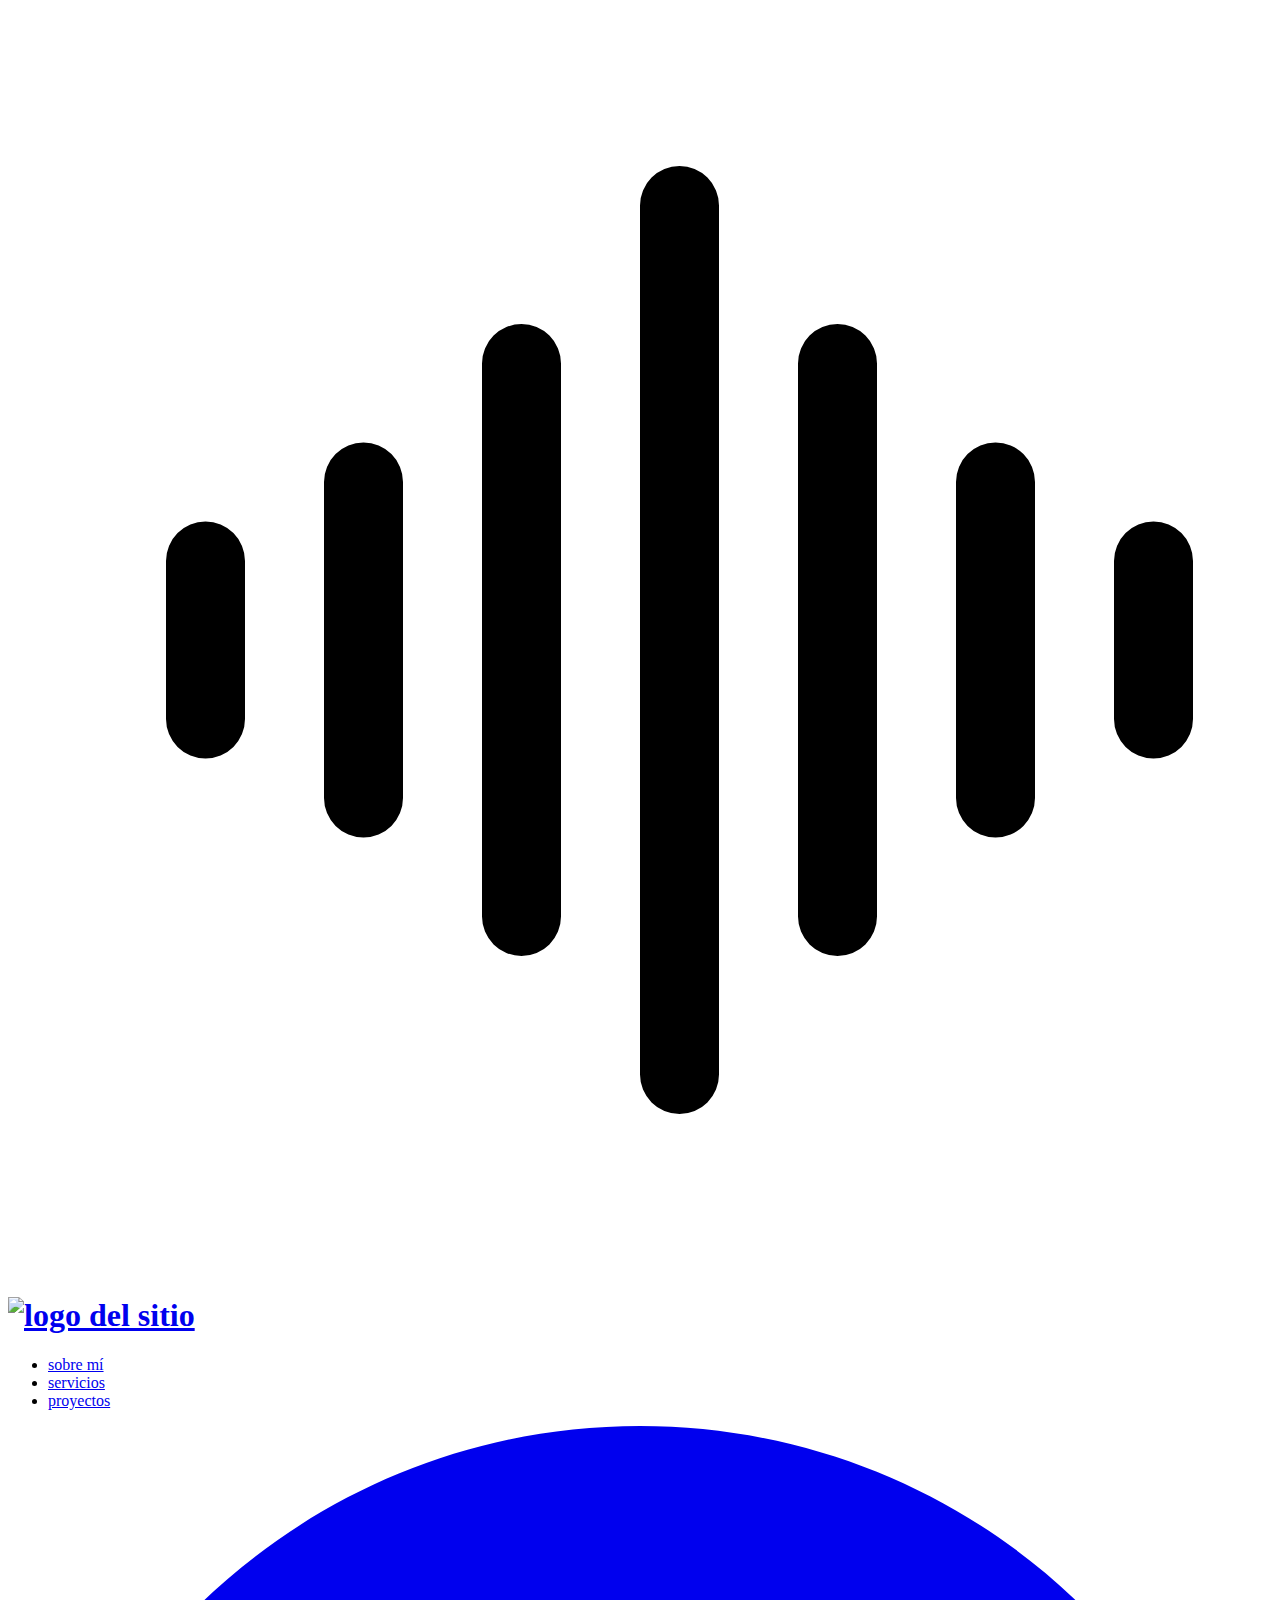
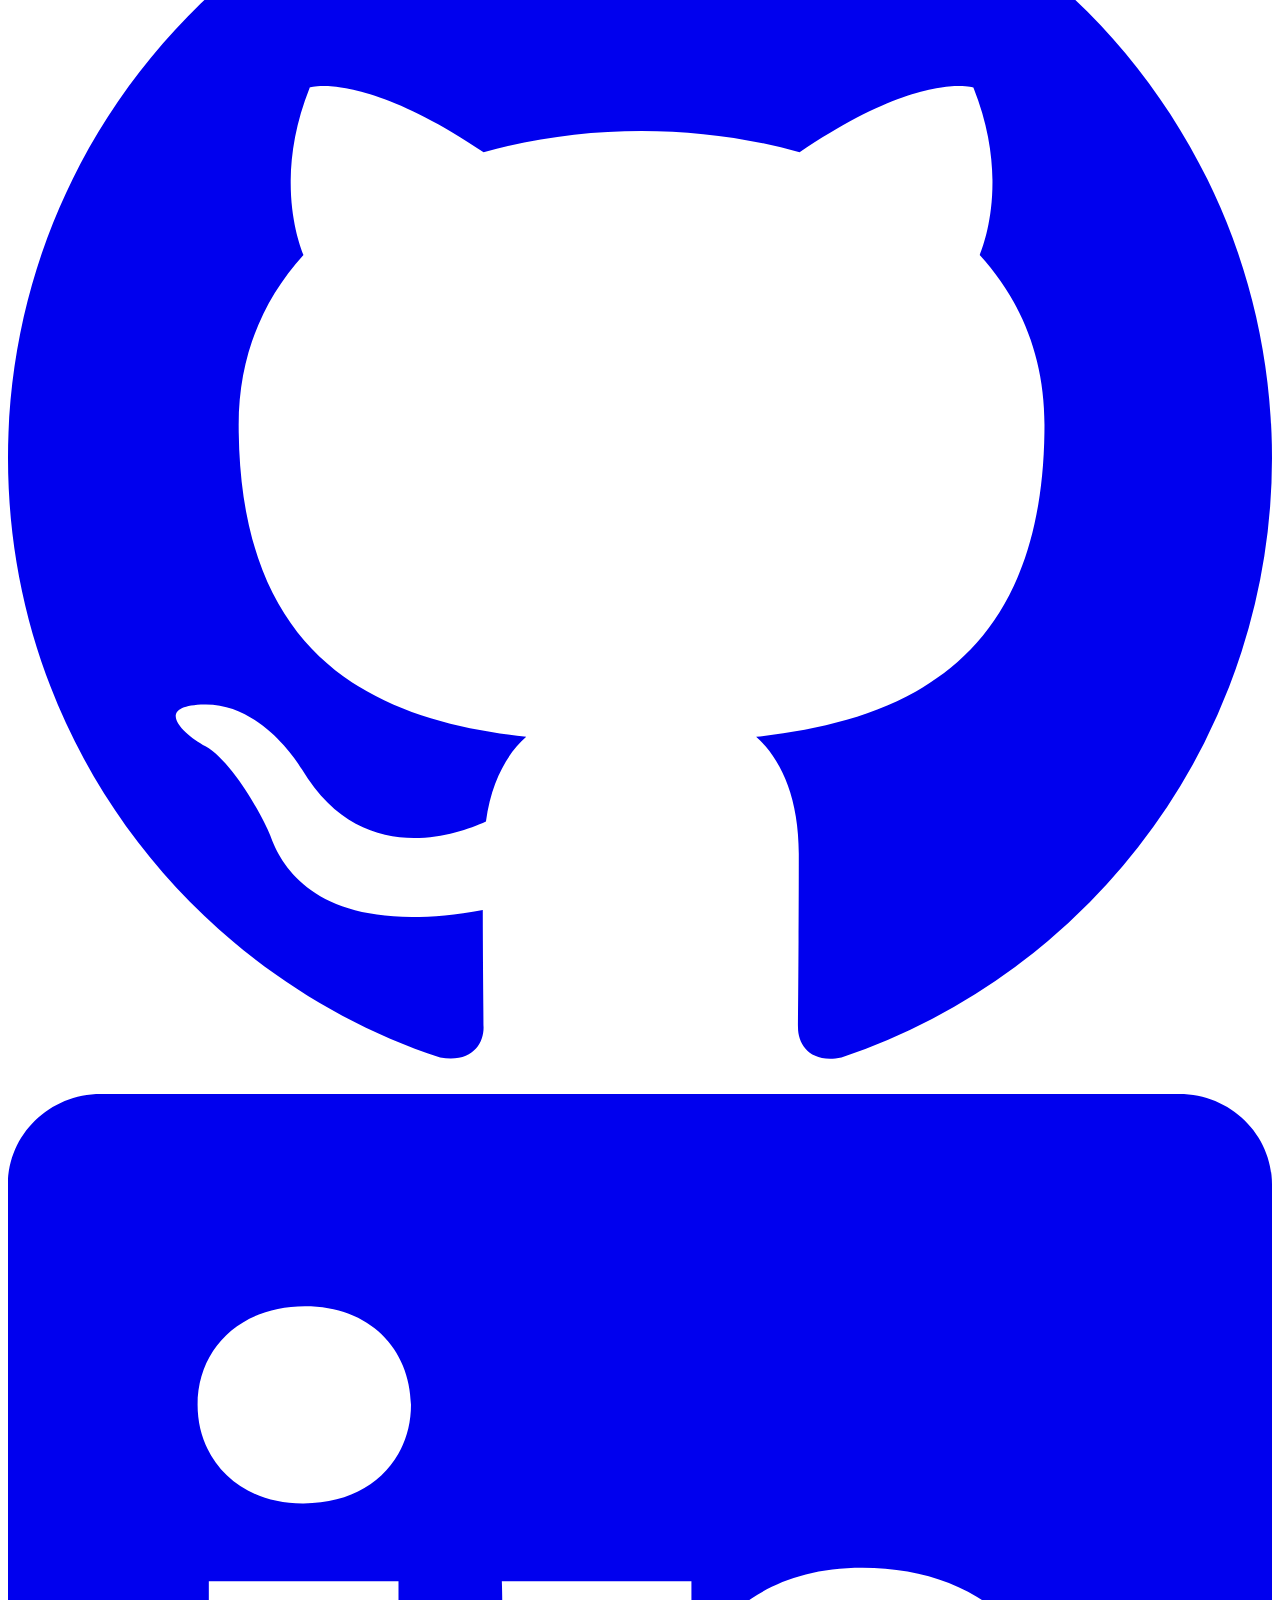
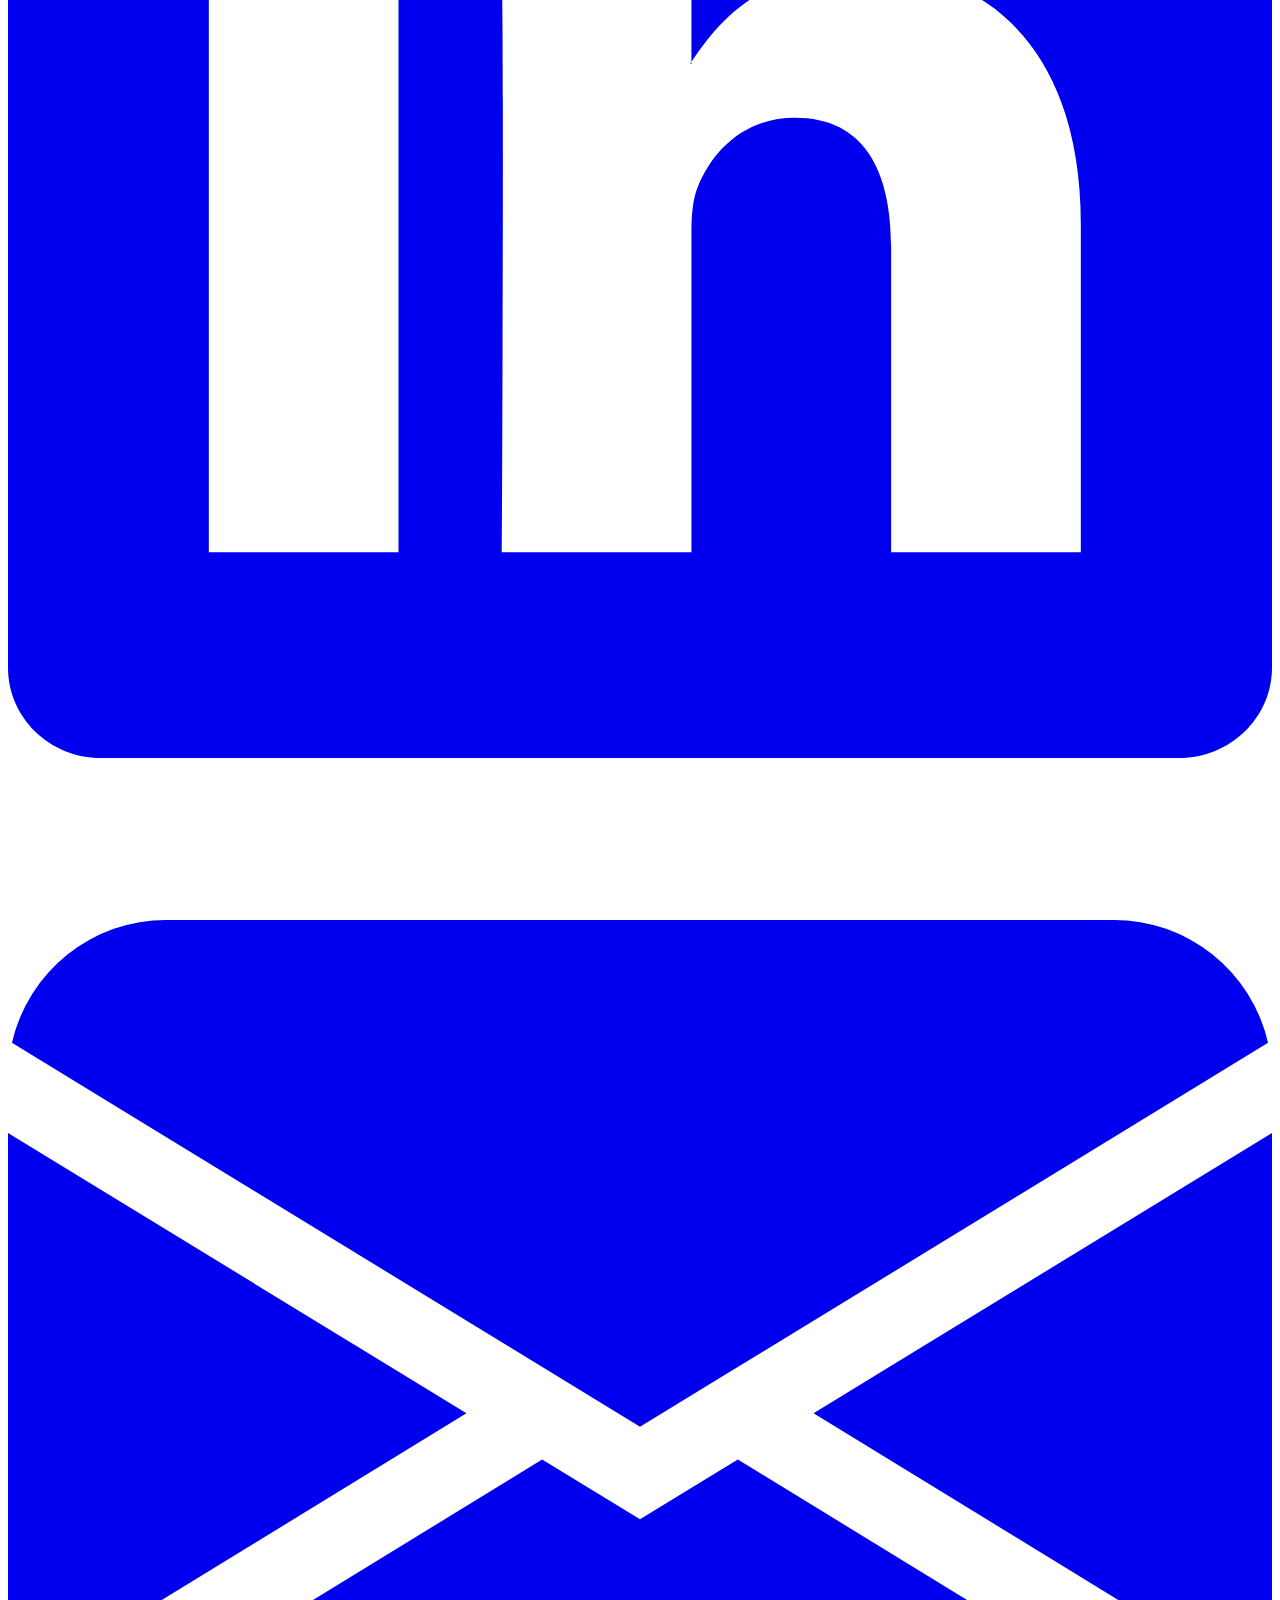
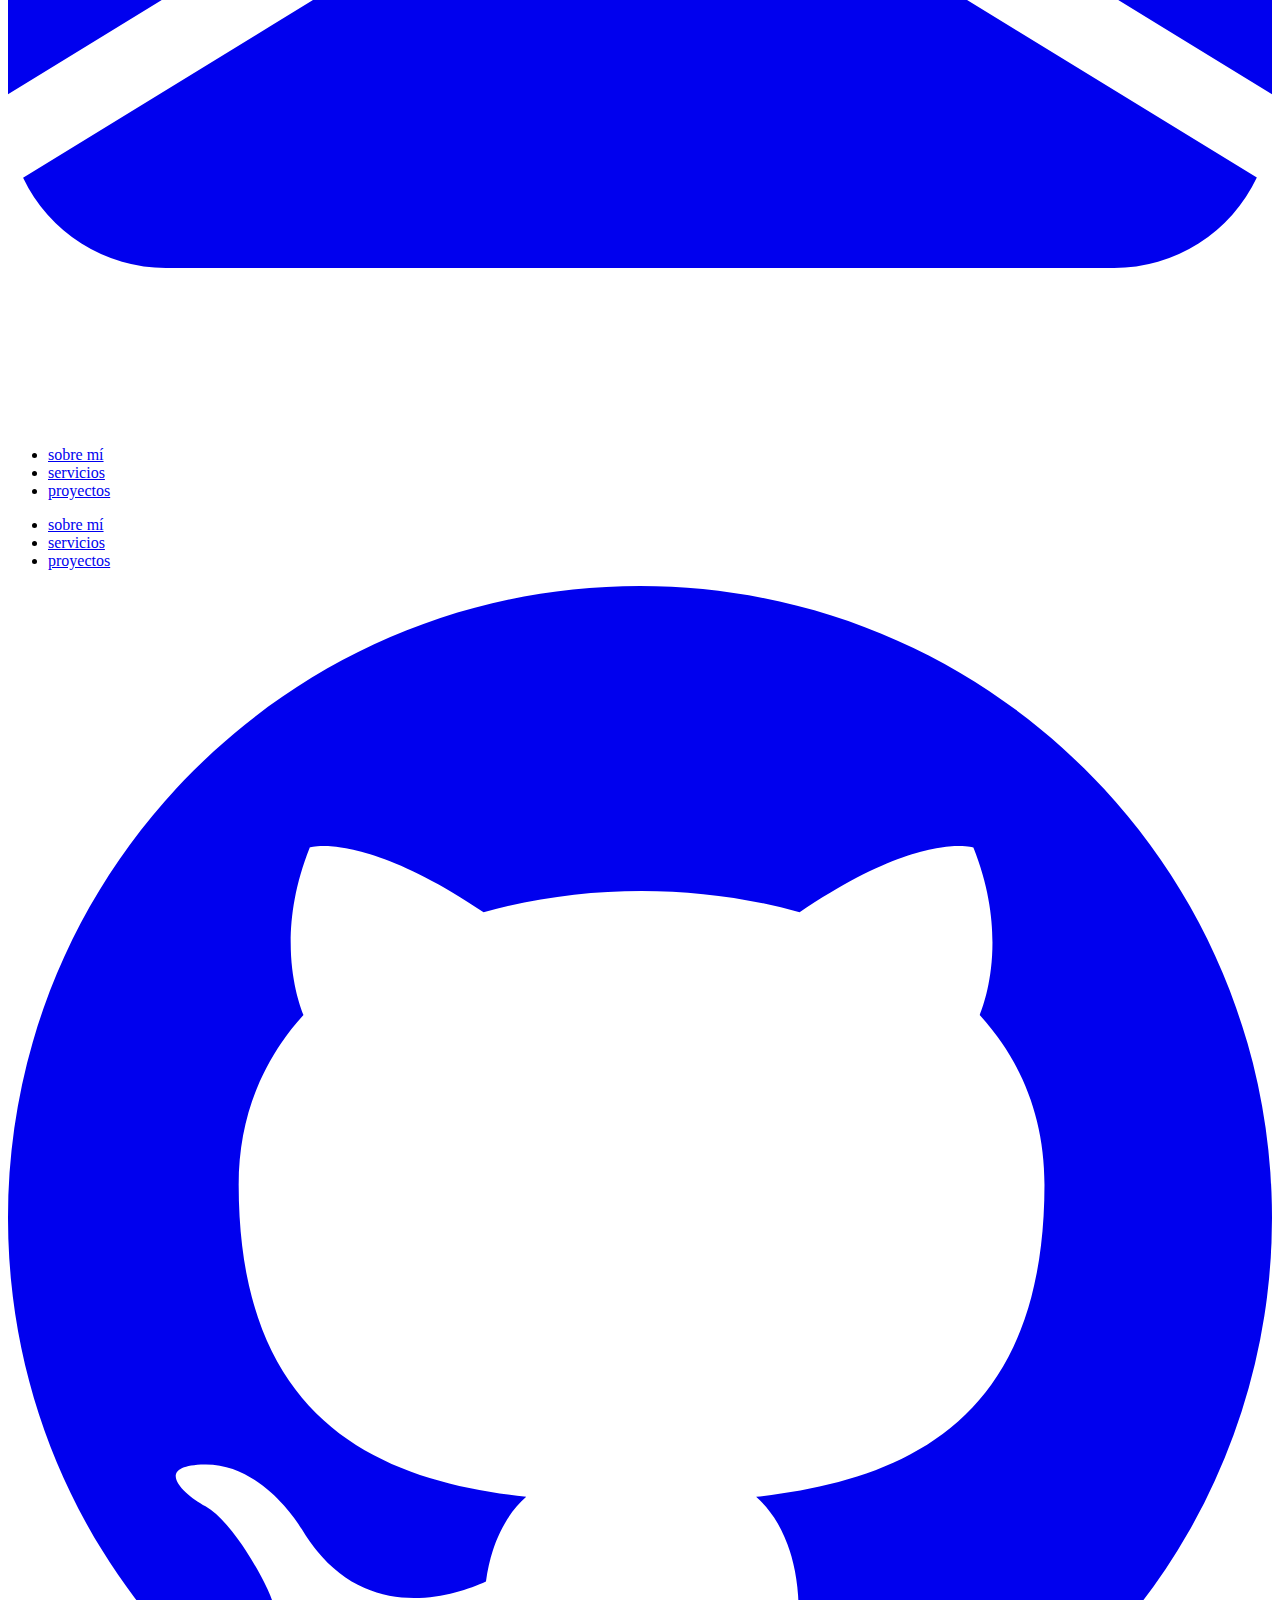
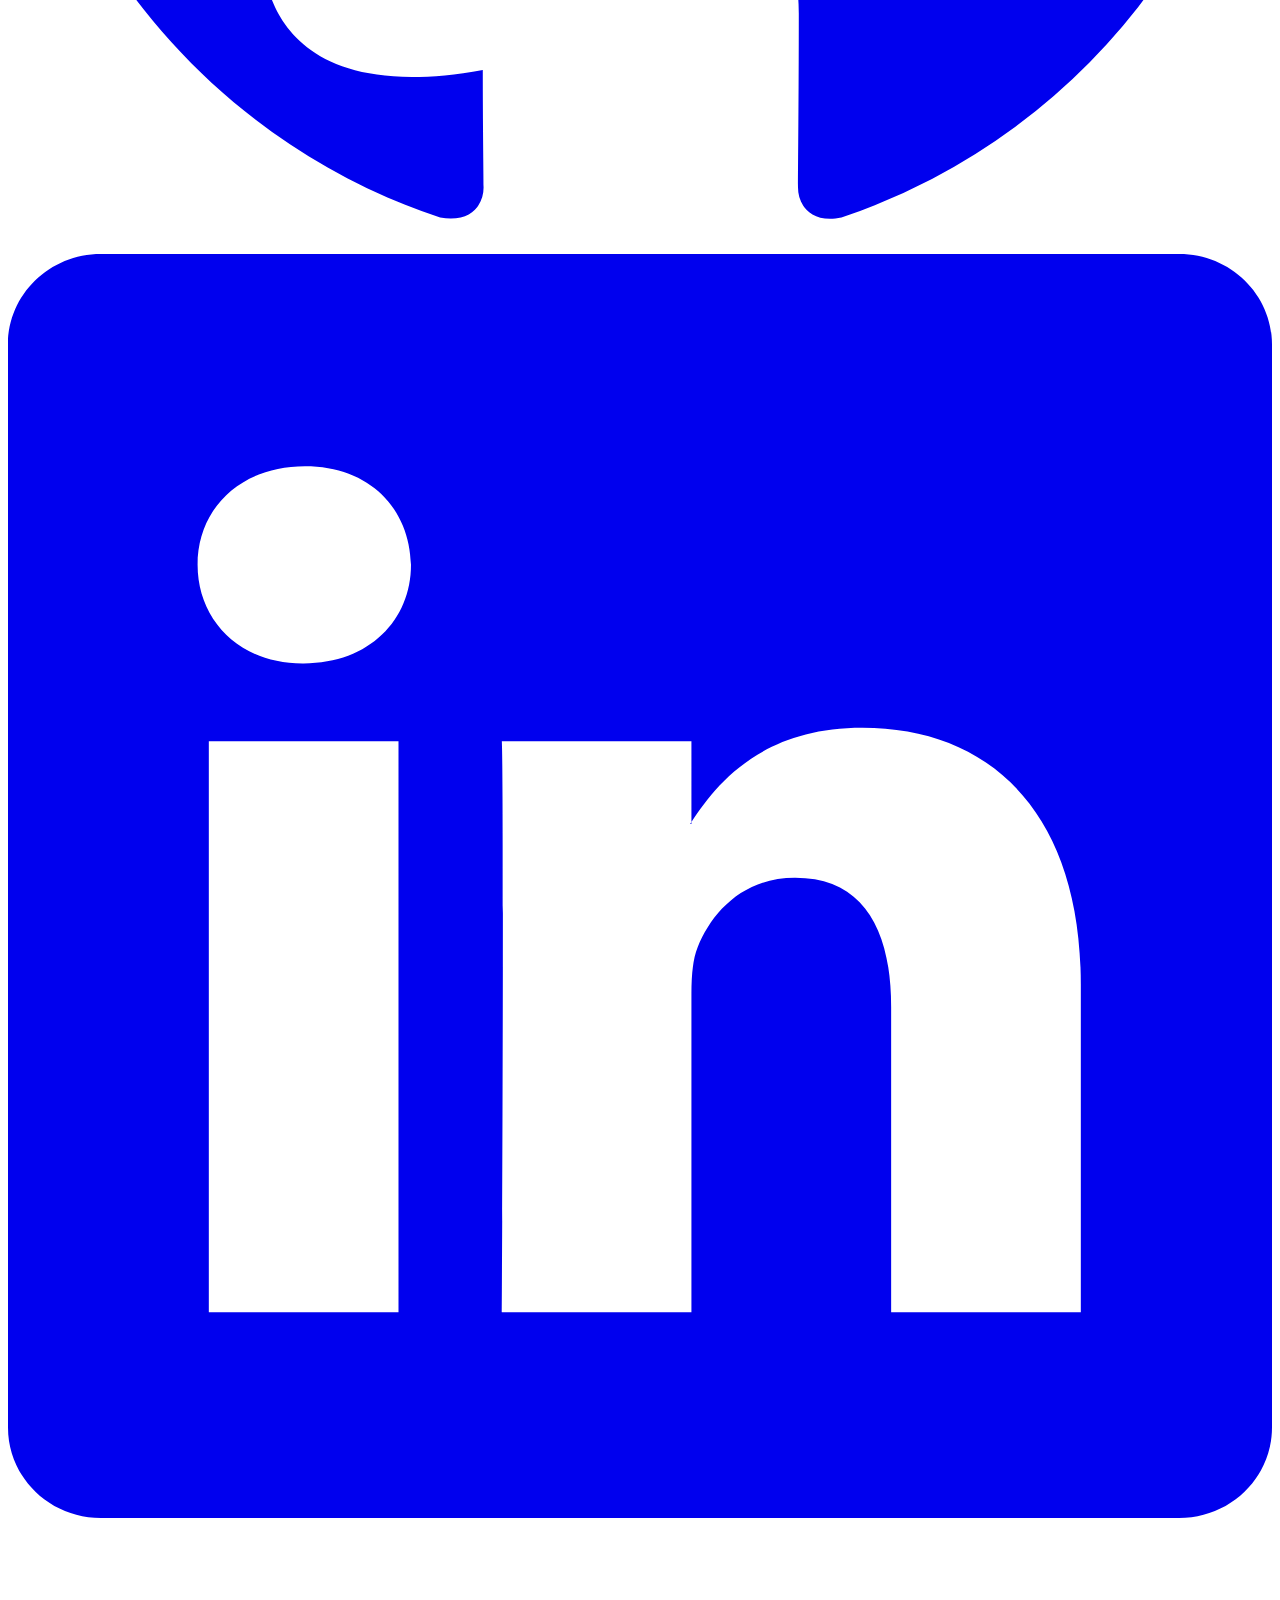
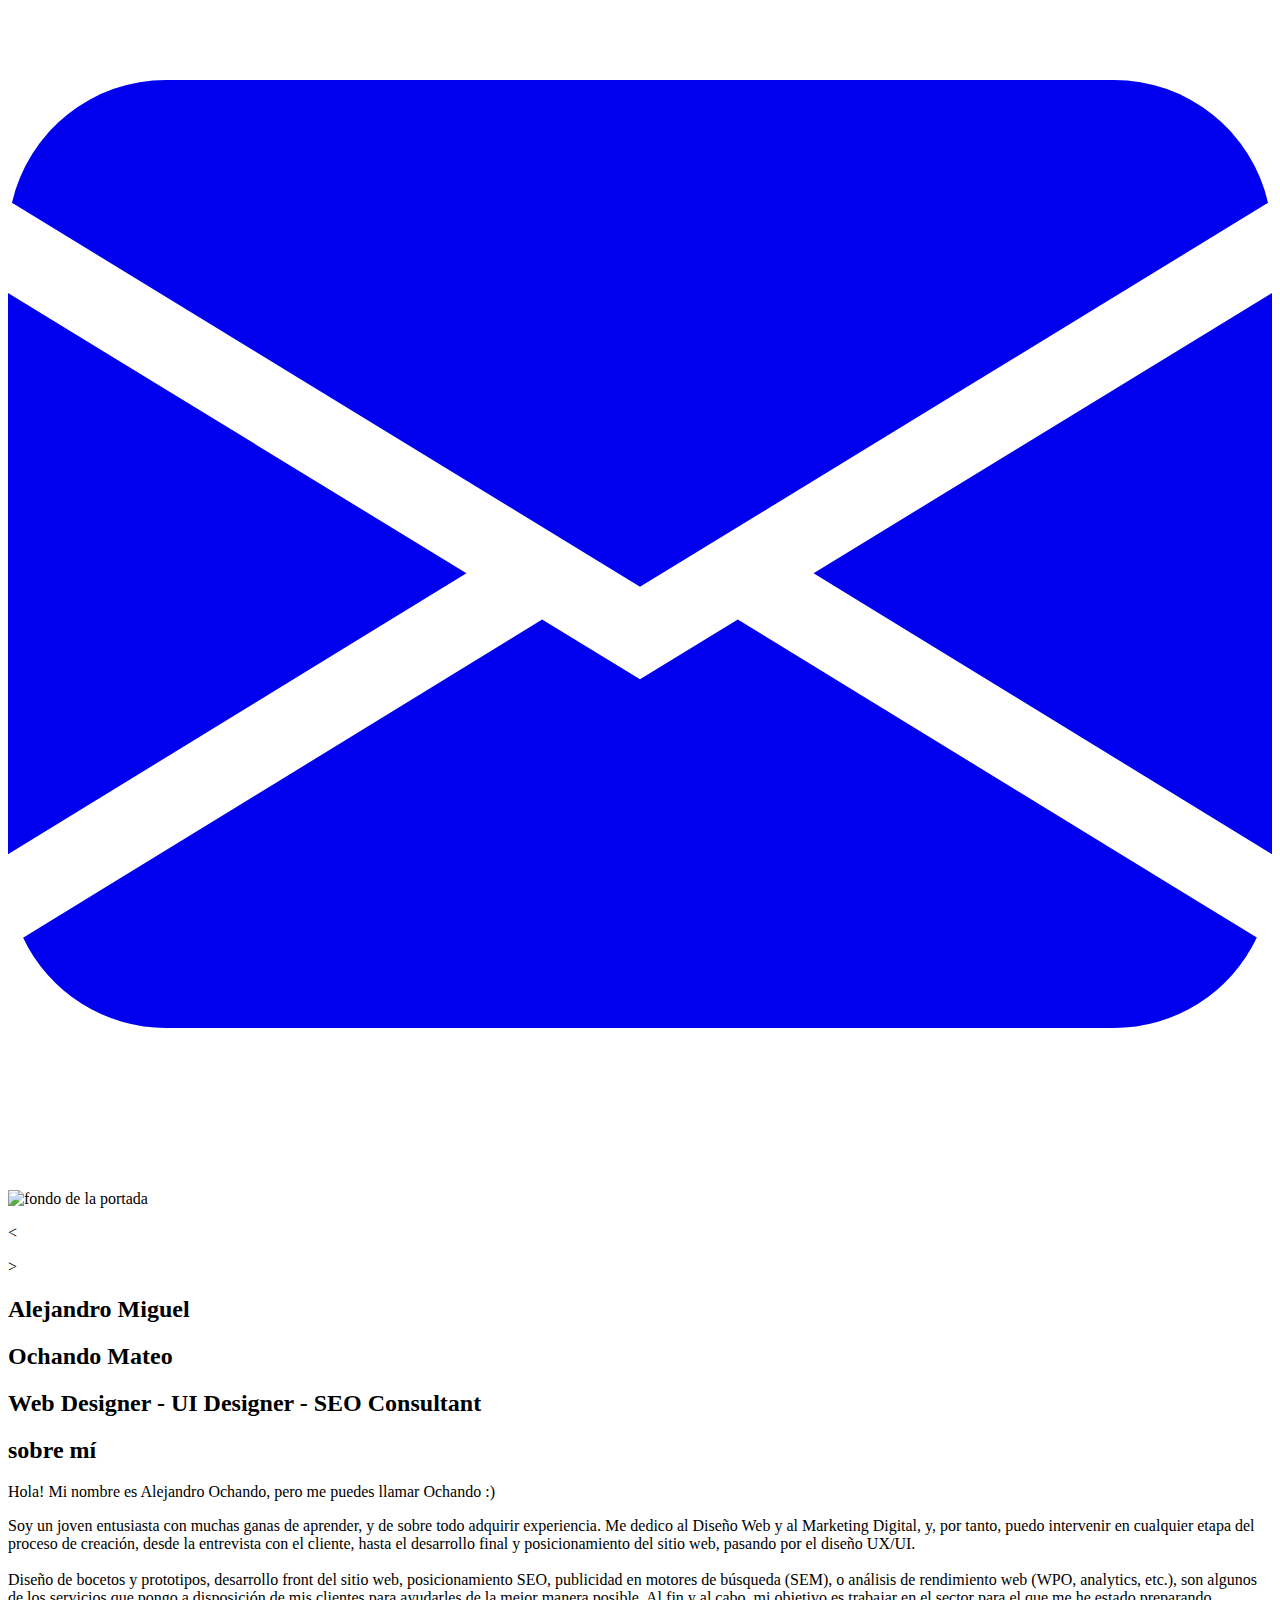
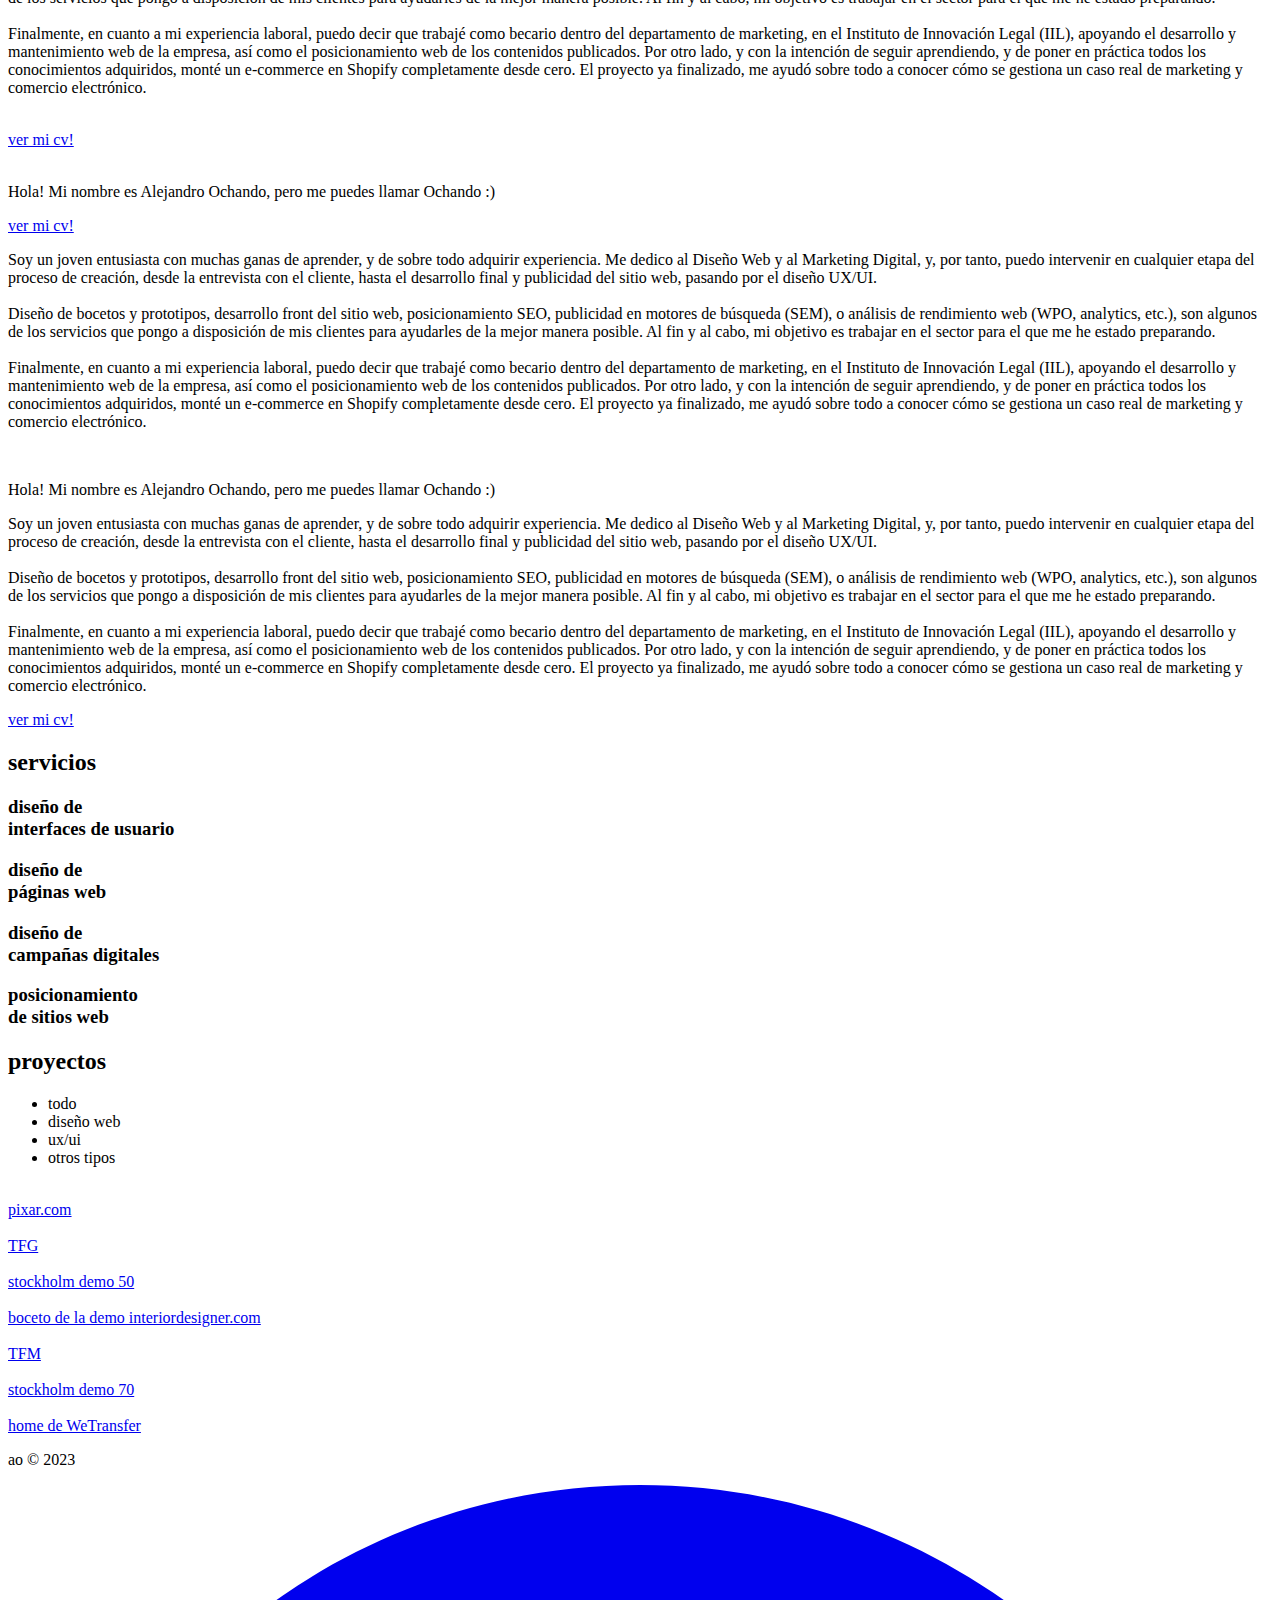
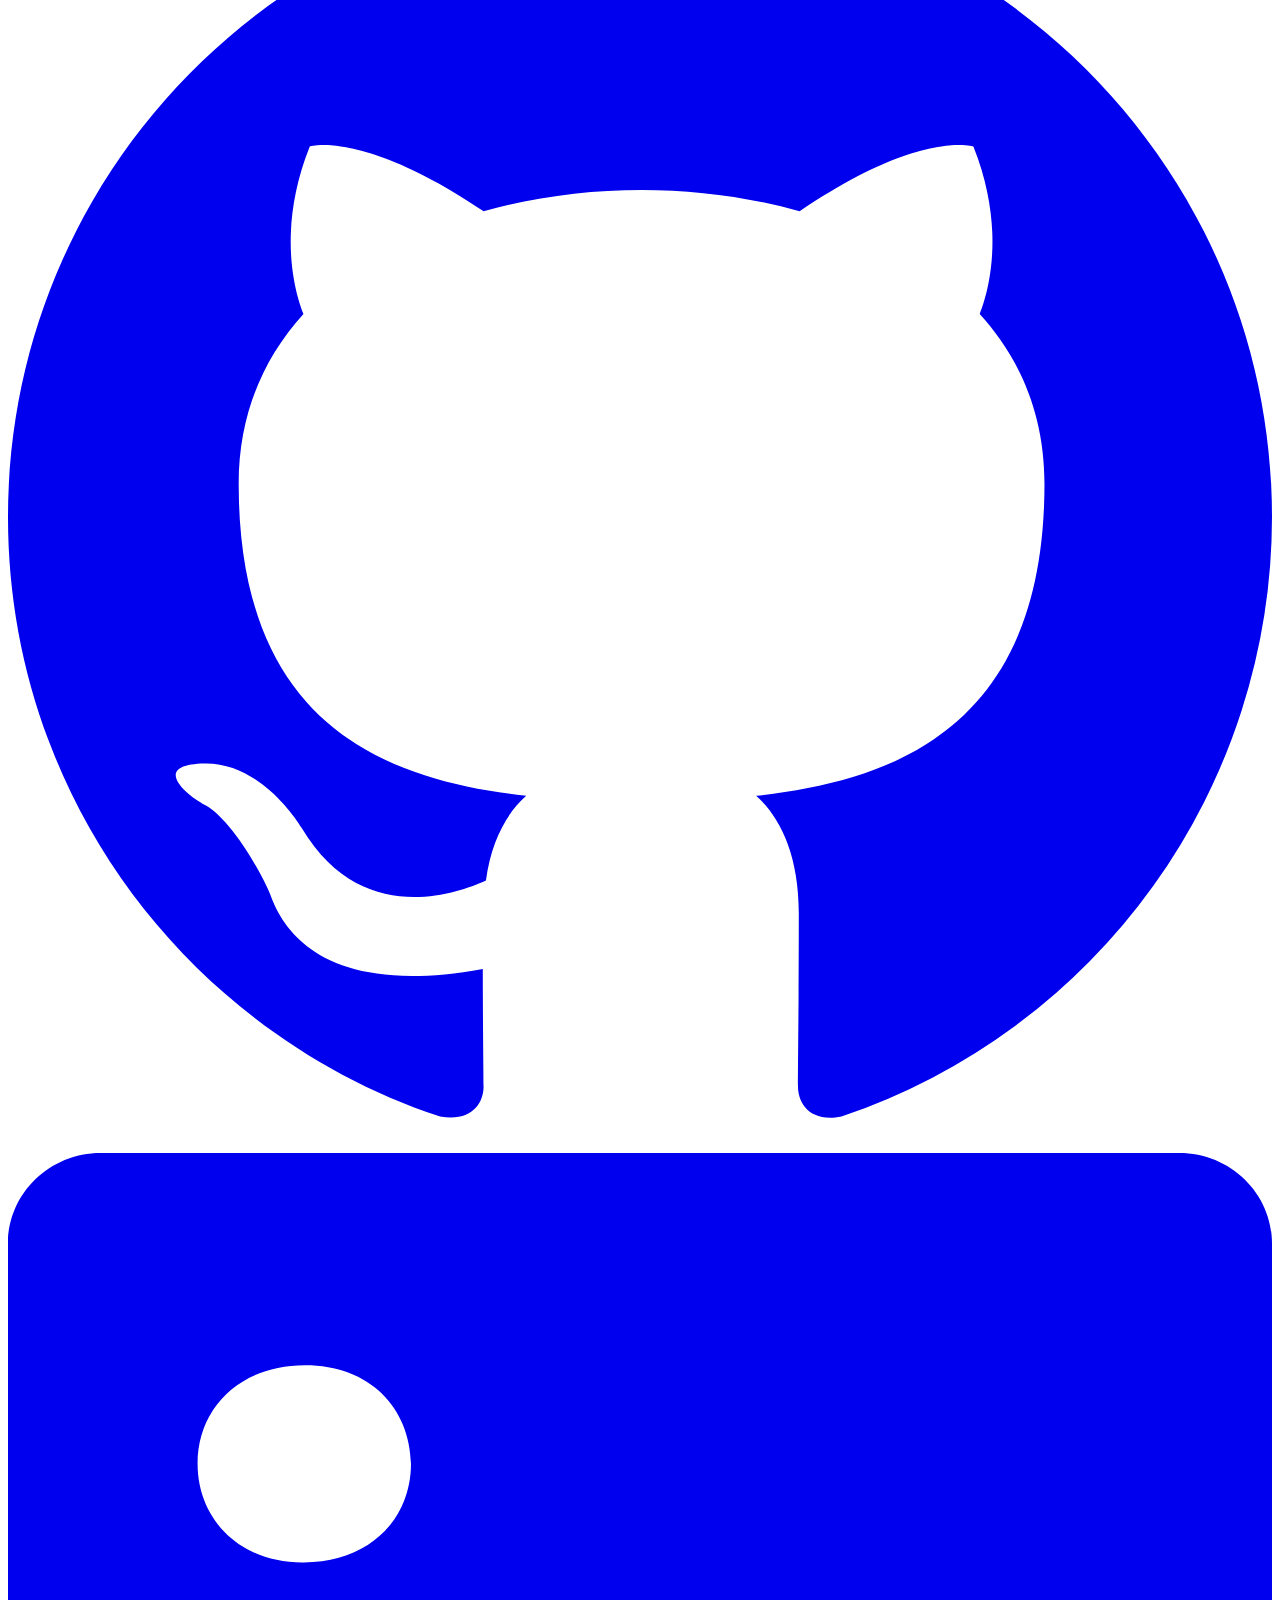
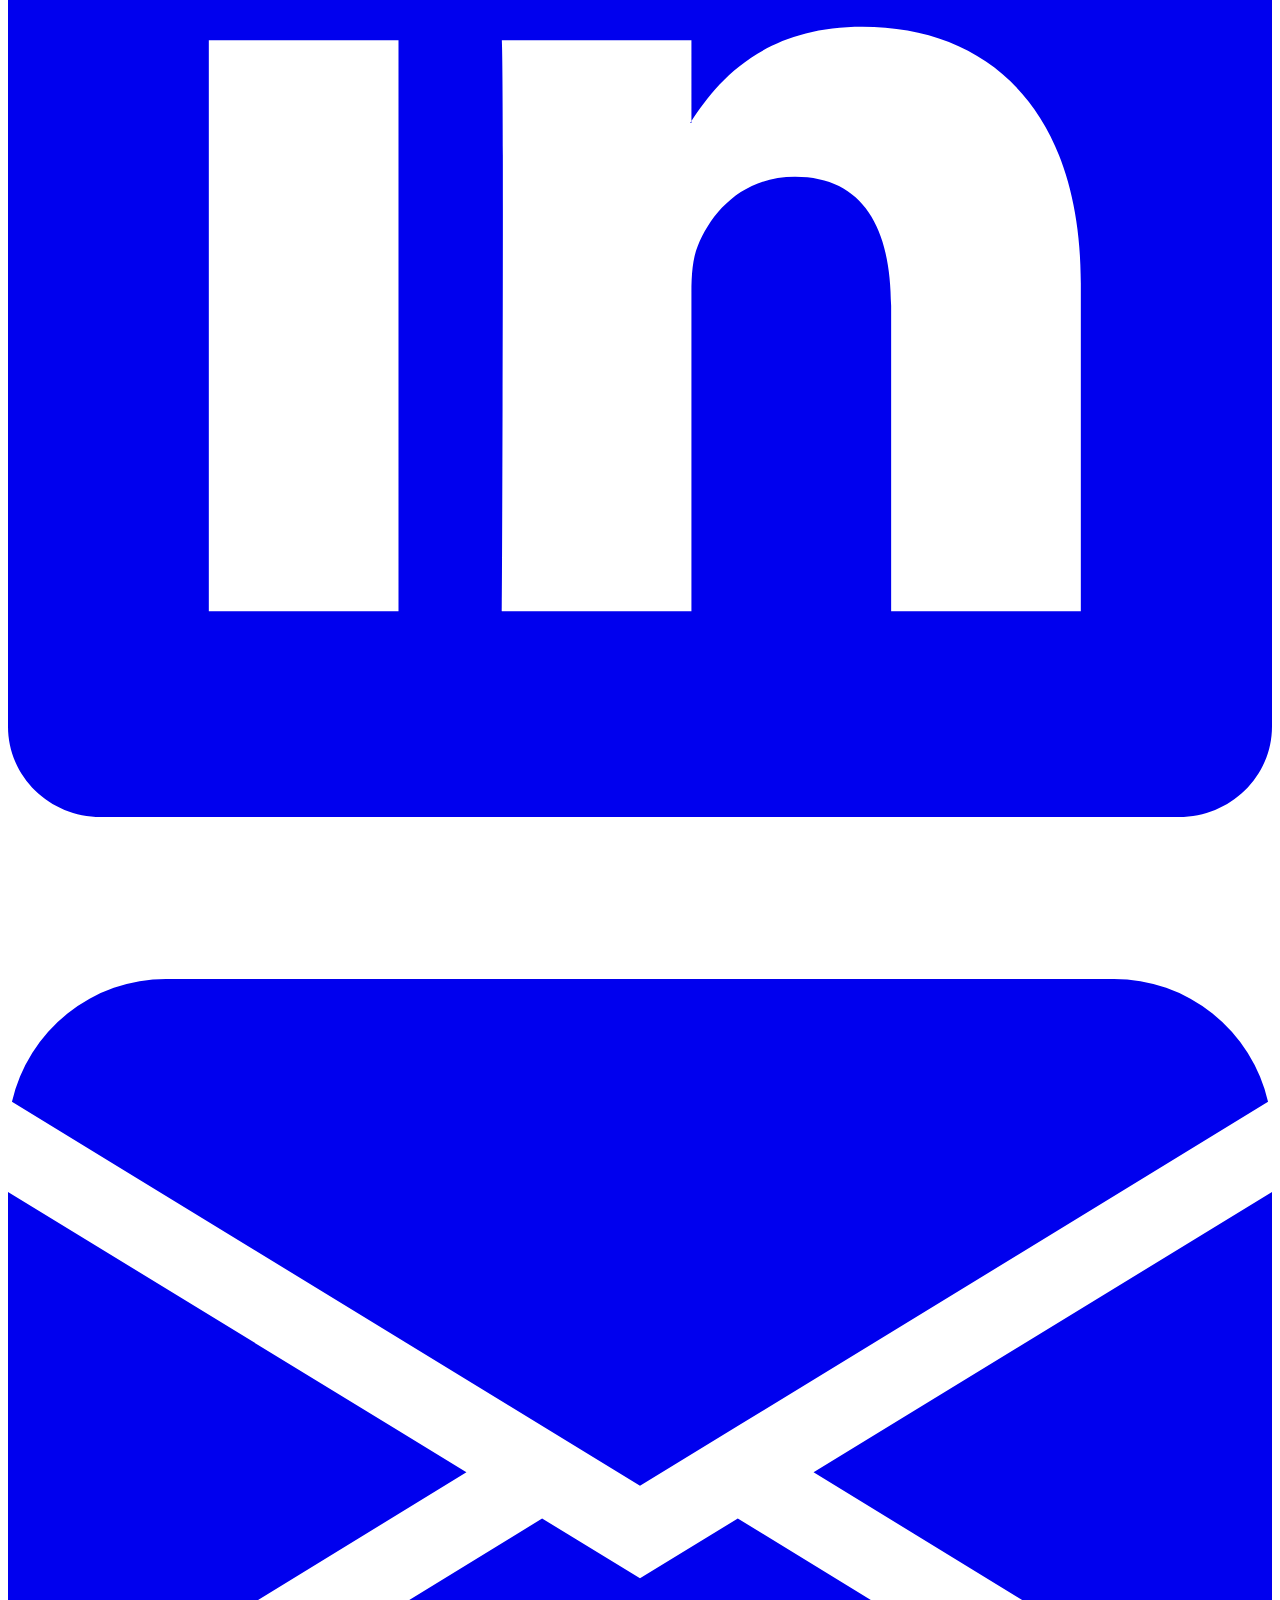
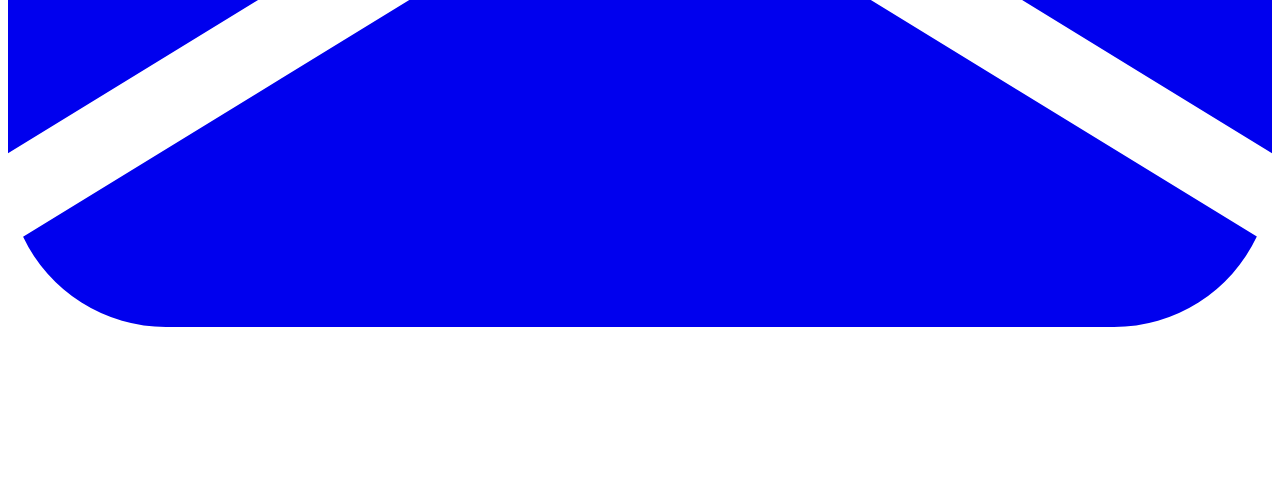
==== index.html @ 25d25df4 "Update index.html" ====
<!-- Iniciamos el código de html que va a tener como objetivo estructurar la parte principal del sitio web. -->
<!-- Metodología utilizada en las clases: suit-css. -->

<!-- Declaración de documento html. -->
<!DOCTYPE html>
<!-- Seleccionamos español como idioma. -->
<html lang="es">
<head>
    <!-- Codificación de caracteres. -->
    <meta charset="UTF-8">
    <meta http-equiv="X-UA-Compatible" content="IE=edge">
    <meta name="viewport" content="width=device-width, initial-scale=1.0">
    <!-- Enlace a la hoja de estilos css. -->
    <link rel="stylesheet" href="css/index.css">
    <!-- Enlace al código de js. -->
    <script src="js/index.js" defer></script>
    <!-- Favicon. -->
    <link rel="icon" type="icon/webp" href="assets/images/favicondark.webp">
    <!-- Título seo. -->
    <title>Alejandro Ochando - FrontEnd Developer & Digital Marketer</title>
    <!-- Tipógrafías de google fonts necesarias. -->
    <link rel="preconnect" href="https://fonts.googleapis.com">
    <link rel="preconnect" href="https://fonts.gstatic.com" crossorigin>
    <link href="https://fonts.googleapis.com/css2?family=Poppins:ital,wght@0,100;0,200;0,300;0,400;0,500;0,600;0,700;1,100;1,200;1,300;1,400;1,500;1,600;1,700&display=swap" rel="stylesheet">
    <link rel="preconnect" href="https://fonts.googleapis.com">
    <link rel="preconnect" href="https://fonts.gstatic.com" crossorigin>
    <link href="https://fonts.googleapis.com/css2?family=Alegreya:wght@500;600;700&display=swap" rel="stylesheet">
</head>

<!-- Se inicia el contenido legible por el navegador. -->
<body>

    <!-- Se inicia el header. -->
    <header class="Header">

        <!-- Wrapper que centrará el contenido. -->
        <div class="Header-wrapper wrapper">

            <!-- Botón de hamburguesa que desplegará el menú en los modos tableta y móvil. -->
            <div class="Header-hamburguesa">
                <svg xmlns="http://www.w3.org/2000/svg" fill="currentColor" class="Hamburguesa-svg" viewBox="0 0 16 16">
                    <path fill-rule="evenodd" d="M8.5 2a.5.5 0 0 1 .5.5v11a.5.5 0 0 1-1 0v-11a.5.5 0 0 1 .5-.5zm-2 2a.5.5 0 0 1 .5.5v7a.5.5 0 0 1-1 0v-7a.5.5 0 0 1 .5-.5zm4 0a.5.5 0 0 1 .5.5v7a.5.5 0 0 1-1 0v-7a.5.5 0 0 1 .5-.5zm-6 1.5A.5.5 0 0 1 5 6v4a.5.5 0 0 1-1 0V6a.5.5 0 0 1 .5-.5zm8 0a.5.5 0 0 1 .5.5v4a.5.5 0 0 1-1 0V6a.5.5 0 0 1 .5-.5zm-10 1A.5.5 0 0 1 3 7v2a.5.5 0 0 1-1 0V7a.5.5 0 0 1 .5-.5zm12 0a.5.5 0 0 1 .5.5v2a.5.5 0 0 1-1 0V7a.5.5 0 0 1 .5-.5z"/>
                </svg>
            </div>

            <!-- Logo de la web. -->
            <div class="Header-logo">
                <h1 class="Header-h1">
                    <a href="https://alejandroochandodev.github.io/web-personal" class="Header-link" title="Ir al inicio">
                        <img src="assets/images/logo2.webp" alt="logo del sitio" class="Header-img">
                    </a>
                </h1>
            </div>

            <!-- Menú de navegación. -->
            <nav class="Header-nav Pc">
                <ul class="Header-ul">
                    <li class="Header-li"><a href="#sobre-mi" class="Header-link" title="Ir a Sobre Mí">sobre mí</a></li>
                    <li class="Header-li"><a href="#servicios" class="Header-link" title="Ir a Servicios">servicios</a></li>
                    <li class="Header-li"><a href="#proyectos" class="Header-link" title="Ir a Proyectos">proyectos</a></li>
                </ul>
            </nav>

            <div class="Header-contacto">
                <div class="Header-icono">
                    <a href="https://github.com/alejandroochandodev" class="Header-link" title="Ir a mi perfil de GitHub" target="_blank" rel="noreferrer">
                        <svg xmlns="http://www.w3.org/2000/svg" fill="currentColor" class="Header-svg" viewBox="0 0 16 16">
                            <path d="M8 0C3.58 0 0 3.58 0 8c0 3.54 2.29 6.53 5.47 7.59.4.07.55-.17.55-.38 0-.19-.01-.82-.01-1.49-2.01.37-2.53-.49-2.69-.94-.09-.23-.48-.94-.82-1.13-.28-.15-.68-.52-.01-.53.63-.01 1.08.58 1.23.82.72 1.21 1.87.87 2.33.66.07-.52.28-.87.51-1.07-1.78-.2-3.64-.89-3.64-3.95 0-.87.31-1.59.82-2.15-.08-.2-.36-1.02.08-2.12 0 0 .67-.21 2.2.82.64-.18 1.32-.27 2-.27.68 0 1.36.09 2 .27 1.53-1.04 2.2-.82 2.2-.82.44 1.1.16 1.92.08 2.12.51.56.82 1.27.82 2.15 0 3.07-1.87 3.75-3.65 3.95.29.25.54.73.54 1.48 0 1.07-.01 1.93-.01 2.2 0 .21.15.46.55.38A8.012 8.012 0 0 0 16 8c0-4.42-3.58-8-8-8z"/>
                        </svg>
                    </a>
                </div>
                <div class="Header-icono">
                    <a href="https://www.linkedin.com/in/alejandroochando/" class="Header-link" title="Ir a mi perfil de Linkedin" target="_blank" rel="noreferrer">
                        <svg xmlns="http://www.w3.org/2000/svg" fill="currentColor" class="Header-svg" viewBox="0 0 16 16">
                            <path d="M0 1.146C0 .513.526 0 1.175 0h13.65C15.474 0 16 .513 16 1.146v13.708c0 .633-.526 1.146-1.175 1.146H1.175C.526 16 0 15.487 0 14.854V1.146zm4.943 12.248V6.169H2.542v7.225h2.401zm-1.2-8.212c.837 0 1.358-.554 1.358-1.248-.015-.709-.52-1.248-1.342-1.248-.822 0-1.359.54-1.359 1.248 0 .694.521 1.248 1.327 1.248h.016zm4.908 8.212V9.359c0-.216.016-.432.08-.586.173-.431.568-.878 1.232-.878.869 0 1.216.662 1.216 1.634v3.865h2.401V9.25c0-2.22-1.184-3.252-2.764-3.252-1.274 0-1.845.7-2.165 1.193v.025h-.016a5.54 5.54 0 0 1 .016-.025V6.169h-2.4c.03.678 0 7.225 0 7.225h2.4z"/>
                        </svg>
                    </a>
                </div>
                <div class="Header-icono">
                    <a href="mailto:am.ochando.99@gamil.com" class="Header-link" title="Enviarme un correo electrónico" target="_blank" rel="noreferrer">
                        <svg xmlns="http://www.w3.org/2000/svg" fill="currentColor" class="Header-svg" viewBox="0 0 16 16">
                            <path d="M.05 3.555A2 2 0 0 1 2 2h12a2 2 0 0 1 1.95 1.555L8 8.414.05 3.555ZM0 4.697v7.104l5.803-3.558L0 4.697ZM6.761 8.83l-6.57 4.027A2 2 0 0 0 2 14h12a2 2 0 0 0 1.808-1.144l-6.57-4.027L8 9.586l-1.239-.757Zm3.436-.586L16 11.801V4.697l-5.803 3.546Z"/>
                        </svg>
                    </a>
                </div>
            </div>

        </div>

        <!-- Menú desplegable del modo tableta. -->
        <nav class="Header-nav Tablet">
            <ul class="Header-ul Tablet-ul">
                <li class="Header-li"><a href="#sobre-mi" class="Header-link" title="Ir a Sobre Mí">sobre mí</a></li>
                <li class="Header-li"><a href="#servicios" class="Header-link" title="Ir a Servicios">servicios</a></li>
                <li class="Header-li"><a href="#proyectos" class="Header-link" title="Ir a Proyectos">proyectos</a></li>
            </ul>
        </nav>

        <!-- Menú desplegable del modo móvil. -->
        <nav class="Header-nav Movil">
            
            <div class="Movil-contenedor">
                
                <ul class="Header-ul Movil-ul">
                    <li class="Header-li"><a href="#sobre-mi" class="Header-link" title="Ir a Sobre Mí">sobre mí</a></li>
                    <li class="Header-li"><a href="#servicios" class="Header-link" title="Ir a Servicios">servicios</a></li>
                    <li class="Header-li"><a href="#proyectos" class="Header-link" title="Ir a Proyectos">proyectos</a></li>
                </ul>
    
                <div class="Movil-contacto">
                    <div class="Header-icono">
                        <a href="https://github.com/alejandroochandodev" class="Header-link" title="Ir a mi perfil de GitHub" target="_blank" rel="noreferrer">
                            <svg xmlns="http://www.w3.org/2000/svg" fill="currentColor" class="Header-svg Movil-svg" viewBox="0 0 16 16">
                                <path d="M8 0C3.58 0 0 3.58 0 8c0 3.54 2.29 6.53 5.47 7.59.4.07.55-.17.55-.38 0-.19-.01-.82-.01-1.49-2.01.37-2.53-.49-2.69-.94-.09-.23-.48-.94-.82-1.13-.28-.15-.68-.52-.01-.53.63-.01 1.08.58 1.23.82.72 1.21 1.87.87 2.33.66.07-.52.28-.87.51-1.07-1.78-.2-3.64-.89-3.64-3.95 0-.87.31-1.59.82-2.15-.08-.2-.36-1.02.08-2.12 0 0 .67-.21 2.2.82.64-.18 1.32-.27 2-.27.68 0 1.36.09 2 .27 1.53-1.04 2.2-.82 2.2-.82.44 1.1.16 1.92.08 2.12.51.56.82 1.27.82 2.15 0 3.07-1.87 3.75-3.65 3.95.29.25.54.73.54 1.48 0 1.07-.01 1.93-.01 2.2 0 .21.15.46.55.38A8.012 8.012 0 0 0 16 8c0-4.42-3.58-8-8-8z"/>
                            </svg>
                        </a>
                    </div>
                    <div class="Header-icono">
                        <a href="https://www.linkedin.com/in/alejandroochando/" class="Header-link" title="Ir a mi perfil de Linkedin" target="_blank" rel="noreferrer">
                            <svg xmlns="http://www.w3.org/2000/svg" fill="currentColor" class="Header-svg Movil-svg" viewBox="0 0 16 16">
                                <path d="M0 1.146C0 .513.526 0 1.175 0h13.65C15.474 0 16 .513 16 1.146v13.708c0 .633-.526 1.146-1.175 1.146H1.175C.526 16 0 15.487 0 14.854V1.146zm4.943 12.248V6.169H2.542v7.225h2.401zm-1.2-8.212c.837 0 1.358-.554 1.358-1.248-.015-.709-.52-1.248-1.342-1.248-.822 0-1.359.54-1.359 1.248 0 .694.521 1.248 1.327 1.248h.016zm4.908 8.212V9.359c0-.216.016-.432.08-.586.173-.431.568-.878 1.232-.878.869 0 1.216.662 1.216 1.634v3.865h2.401V9.25c0-2.22-1.184-3.252-2.764-3.252-1.274 0-1.845.7-2.165 1.193v.025h-.016a5.54 5.54 0 0 1 .016-.025V6.169h-2.4c.03.678 0 7.225 0 7.225h2.4z"/>
                            </svg>
                        </a>
                    </div>
                    <div class="Header-icono">
                        <a href="mailto:am.ochando.99@gamil.com" class="Header-link" title="Enviarme un correo electrónico" target="_blank" rel="noreferrer">
                            <svg xmlns="http://www.w3.org/2000/svg" fill="currentColor" class="Header-svg Movil-svg" viewBox="0 0 16 16">
                                <path d="M.05 3.555A2 2 0 0 1 2 2h12a2 2 0 0 1 1.95 1.555L8 8.414.05 3.555ZM0 4.697v7.104l5.803-3.558L0 4.697ZM6.761 8.83l-6.57 4.027A2 2 0 0 0 2 14h12a2 2 0 0 0 1.808-1.144l-6.57-4.027L8 9.586l-1.239-.757Zm3.436-.586L16 11.801V4.697l-5.803 3.546Z"/>
                            </svg>
                        </a>
                    </div>
                </div> 

            </div>

        </nav>

    </header>

    <!-- Se inicia el main. -->
    <main class="Main">

        <!-- Se inicia la portada. -->
        <div class="Main-portada Portada">

            <div class="Portada-fondo">
                <!-- Esta imagen tiene que ir en png porque en webp se distorsionaba. -->
                <img src="assets/images/fondo.png" alt="fondo de la portada" class="Portada-img">
            </div>
            
            <div class="Portada-giratoria">
                <p class="Portada-etiqueta izquierda"> < </p>
                <p class="Portada-etiqueta derecha"> > </p>
            </div>

            <div class="Portada-contenedor">

                <div class="Portada-izquierda"></div>

                <div class="Portada-centro">
                    <h2 class="Portada-nombre">Alejandro Miguel</h2>
                    <h2 class="Portada-apellido">Ochando Mateo</h2>
                    <h2 class="Portada-profesion">Web Designer - UI Designer - SEO Consultant</h2>
                </div>

                <div class="Portada-derecha"></div>

            </div>

        </div>

        <!-- Wrapper que centrará el contenido. -->
        <div class="Main-wrapper wrapper">

            <!-- Se inicia la sección sobre mí. -->
            <div class="Main-me Me" id="sobre-mi">

                <h2 class="Me-h2">sobre mí</h2>

                <div class="Me-content">

                    <div class="Me-description">
                        <p class="Me-p subtitulo">Hola! Mi nombre es Alejandro Ochando, pero me puedes llamar Ochando :)</p>
                            
                        <p class="Me-p">Soy un joven entusiasta con muchas ganas de aprender, y de sobre todo adquirir experiencia. Me dedico al Diseño Web y al Marketing Digital, y, por tanto, puedo intervenir en cualquier etapa del proceso de creación, desde la entrevista con el cliente, hasta el desarrollo final y posicionamiento del sitio web, pasando por el diseño UX/UI. <br><br>

                        Diseño de bocetos y prototipos, desarrollo front del sitio web, posicionamiento SEO, publicidad en motores de búsqueda (SEM), o análisis de rendimiento web (WPO, analytics, etc.), son algunos de los servicios que pongo a disposición de mis clientes para ayudarles de la mejor manera posible. Al fin y al cabo, mi objetivo es trabajar en el sector para el que me he estado preparando.  <br><br>

                        Finalmente, en cuanto a mi experiencia laboral, puedo decir que trabajé como becario dentro del departamento de marketing, en el Instituto de Innovación Legal (IIL), apoyando el desarrollo y mantenimiento web de la empresa, así como el posicionamiento web de los contenidos publicados. Por otro lado, y con la intención de seguir aprendiendo, y de poner en práctica todos los conocimientos adquiridos, monté un e-commerce en Shopify completamente desde cero. El proyecto ya finalizado, me ayudó sobre todo a conocer cómo se gestiona un caso real de marketing y comercio electrónico.</p>
                    </div>

                    <div class="Me-photo">

                        <img src="assets/images/perfil.webp" alt="foto sobre mí" class="Me-img" loading="lazy">

                        <a href="assets/otros/cv.pdf" title="Ir a mi curriculum" target="_blank" rel="noreferrer" class="Me-cv">
                            <div class="Me-button">
                                <span class="Me-span">ver mi cv!</span>
                            </div>
                        </a>
    
                    </div>

                </div>

                <!-- Sección sobre mí en el modo tableta. -->
                <div class="Me-content Me-tablet">

                    <div class="Me-photo-tablet">
                        <img src="assets/images/perfil.webp" alt="foto sobre mí" class="Me-img" loading="lazy">
                    </div>

                    <div class="Me-title">

                        <p class="Me-subtitulo">Hola! Mi nombre es Alejandro Ochando, pero me puedes llamar Ochando :)</p>

                        <a href="assets/otros/cv.pdf" title="Ir a mi curriculum" target="_blank" rel="noreferrer" class="Me-cv">
                            <div class="Me-button">
                                <span class="Me-span">ver mi cv!</span>
                            </div>
                        </a>
    
                    </div>

                    <div class="Me-description-tablet">
                        <p class="Me-p-tablet">Soy un joven entusiasta con muchas ganas de aprender, y de sobre todo adquirir experiencia. Me dedico al Diseño Web y al Marketing Digital, y, por tanto, puedo intervenir en cualquier etapa del proceso de creación, desde la entrevista con el cliente, hasta el desarrollo final y publicidad del sitio web, pasando por el diseño UX/UI. <br><br>

                        Diseño de bocetos y prototipos, desarrollo front del sitio web, posicionamiento SEO, publicidad en motores de búsqueda (SEM), o análisis de rendimiento web (WPO, analytics, etc.), son algunos de los servicios que pongo a disposición de mis clientes para ayudarles de la mejor manera posible. Al fin y al cabo, mi objetivo es trabajar en el sector para el que me he estado preparando.  <br><br>

                        Finalmente, en cuanto a mi experiencia laboral, puedo decir que trabajé como becario dentro del departamento de marketing, en el Instituto de Innovación Legal (IIL), apoyando el desarrollo y mantenimiento web de la empresa, así como el posicionamiento web de los contenidos publicados. Por otro lado, y con la intención de seguir aprendiendo, y de poner en práctica todos los conocimientos adquiridos, monté un e-commerce en Shopify completamente desde cero. El proyecto ya finalizado, me ayudó sobre todo a conocer cómo se gestiona un caso real de marketing y comercio electrónico.</p>
                    </div>

                </div>

                <!-- Sección sobre mí en el modo móvil. -->
                <div class="Me-content Me-mobile">

                    <div class="Me-photo-mobile">
                        <img src="assets/images/perfil.webp" alt="foto sobre mí" class="Me-img" loading="lazy">
                    </div>

                    <div class="Me-description-mobile">
                        <p class="Me-subtitulo-mobile">Hola! Mi nombre es Alejandro Ochando, pero me puedes llamar Ochando :)</p>

                        <p class="Me-p-mobile">Soy un joven entusiasta con muchas ganas de aprender, y de sobre todo adquirir experiencia. Me dedico al Diseño Web y al Marketing Digital, y, por tanto, puedo intervenir en cualquier etapa del proceso de creación, desde la entrevista con el cliente, hasta el desarrollo final y publicidad del sitio web, pasando por el diseño UX/UI. <br><br>

                       Diseño de bocetos y prototipos, desarrollo front del sitio web, posicionamiento SEO, publicidad en motores de búsqueda (SEM), o análisis de rendimiento web (WPO, analytics, etc.), son algunos de los servicios que pongo a disposición de mis clientes para ayudarles de la mejor manera posible. Al fin y al cabo, mi objetivo es trabajar en el sector para el que me he estado preparando.  <br><br>

                        Finalmente, en cuanto a mi experiencia laboral, puedo decir que trabajé como becario dentro del departamento de marketing, en el Instituto de Innovación Legal (IIL), apoyando el desarrollo y mantenimiento web de la empresa, así como el posicionamiento web de los contenidos publicados. Por otro lado, y con la intención de seguir aprendiendo, y de poner en práctica todos los conocimientos adquiridos, monté un e-commerce en Shopify completamente desde cero. El proyecto ya finalizado, me ayudó sobre todo a conocer cómo se gestiona un caso real de marketing y comercio electrónico.</p>
                    </div>

                    <a href="assets/otros/cv.pdf" title="Ir a mi curriculum" target="_blank" rel="noreferrer" class="Me-cv">
                        <div class="Me-button">
                            <span class="Me-span">ver mi cv!</span>
                        </div>
                    </a>

                </div>

            </div>

            <!-- Se inicia la sección servicios. -->
            <div class="Main-services Services" id="servicios">

                <h2 class="Services-h2">servicios</h2>

                <div class="Services-contenedor">

                    <div class="Services-unity">

                        <h3 class="Services-h3">diseño de <br> interfaces de usuario</h3>
                       
                    </div>

                    <div class="Services-unity">

                        <h3 class="Services-h3">diseño de <br> páginas web</h3>
    
                    </div>

                    <div class="Services-unity">

                        <h3 class="Services-h3">diseño de <br> campañas digitales</h3>

                    </div>

                    <div class="Services-unity">

                        <h3 class="Services-h3">posicionamiento <br> de sitios web</h3>

                    </div>

                </div>

            </div>

            <!-- Se inicia la sección del portfolio. -->
            <div class="Main-proyects Projects" id="proyectos">

                <h2 class="Projects-h2">proyectos</h2>

                <!-- Los botones con las categorías. -->
                <div class="Projects-categories">
                    <nav class="Projects-nav">
                        <ul class="Projects-ul">
                            <li class="Projects-li Todo-btn">todo</li>
                            <li class="Projects-li Design-btn">diseño web</li>
                            <li class="Projects-li Ux-btn">ux/ui</li>
                            <li class="Projects-li Otros-btn">otros tipos</li>
                        </ul>
                    </nav>
                </div>

                <!-- Los proyectos. -->
                <div class="Projects-trabajos Trabajos">

                    <a href="pixar" class="Trabajos-link" title="Ir al proyecto de Pixar">
                        <div class="Trabajos-contenedor design">
                            <div class="Trabajos-miniatura">
                                <img src="assets/images/pixar.webp" alt="miniatura de proyecto" class="Trabajos-img" loading="lazy">
                            </div>
                            <div class="Trabajos-overlay">
                                <span class="Trabajos-span">pixar.com</span>
                            </div>
                        </div>
                    </a>

                    <a href="tfg" class="Trabajos-link" title="Ir al TFG">
                        <div class="Trabajos-contenedor otros">
                            <div class="Trabajos-miniatura">
                                <img src="assets/images/tfg.webp" alt="miniatura de proyecto" class="Trabajos-img" loading="lazy">
                            </div>
                            <div class="Trabajos-overlay">
                                <span class="Trabajos-span">TFG</span>
                            </div>
                        </div>
                    </a>

                    <a href="stockholm-demo-50" class="Trabajos-link" title="Ir al proyecto de Stockholm 50">
                        <div class="Trabajos-contenedor design">
                            <div class="Trabajos-miniatura">
                                <img src="assets/images/digital.webp" alt="miniatura de proyecto" class="Trabajos-img" loading="lazy">
                            </div>
                            <div class="Trabajos-overlay">
                                <span class="Trabajos-span">stockholm demo 50</span>
                            </div>
                        </div>
                    </a>

                    <a href="demo-interiordesigner" class="Trabajos-link" title="Ir al proyecto de Interior Designer">
                        <div class="Trabajos-contenedor ux">
                            <div class="Trabajos-miniatura">
                                <img src="assets/images/interiordesigner.webp" alt="miniatura de proyecto" class="Trabajos-img" loading="lazy">
                            </div>
                            <div class="Trabajos-overlay">
                                <span class="Trabajos-span">boceto de la demo interiordesigner.com</span>
                            </div>
                        </div>
                    </a>

                    <a href="tfm" class="Trabajos-link" title="Ir al TFM">
                        <div class="Trabajos-contenedor otros">
                            <div class="Trabajos-miniatura tfm">
                                <img src="assets/images/tfm.webp" alt="miniatura de proyecto" class="Trabajos-img" loading="lazy">
                            </div>
                            <div class="Trabajos-overlay">
                                <span class="Trabajos-span">TFM</span>
                            </div>
                        </div>
                    </a>

                    <a href="stockholm-demo-70" class="Trabajos-link" title="Ir al proyecto de Stockholm 70">
                        <div class="Trabajos-contenedor design">
                            <div class="Trabajos-miniatura">
                                <img src="assets/images/beats.webp" alt="miniatura de proyecto" class="Trabajos-img" loading="lazy">
                            </div>
                            <div class="Trabajos-overlay">
                                <span class="Trabajos-span">stockholm demo 70</span>
                            </div>
                        </div>
                    </a>

                    <a href="home-wetransfer" class="Trabajos-link" title="Ir al proyecto de WeTransfer">
                        <div class="Trabajos-contenedor design">
                            <div class="Trabajos-miniatura">
                                <img src="assets/images/wetransfer.webp" alt="miniatura de proyecto" class="Trabajos-img" loading="lazy">
                            </div>
                            <div class="Trabajos-overlay">
                                <span class="Trabajos-span">home de WeTransfer</span>
                            </div>
                        </div>
                    </a>

                </div>

            </div>

        </div>

    </main>

    <!-- Se inicia el footer. -->
    <footer class="Footer">

        <div class="Footer-credits">
            <p class="Footer-p">ao © 2023</p>
        </div>

        <div class="Footer-contacto">
            <div class="Footer-icono">
                <a href="https://github.com/alejandroochandodev" class="Footer-link" title="Ir a mi perfil de GitHub" target="_blank" rel="noreferrer">
                    <svg xmlns="http://www.w3.org/2000/svg" fill="currentColor" class="Footer-svg" viewBox="0 0 16 16">
                        <path d="M8 0C3.58 0 0 3.58 0 8c0 3.54 2.29 6.53 5.47 7.59.4.07.55-.17.55-.38 0-.19-.01-.82-.01-1.49-2.01.37-2.53-.49-2.69-.94-.09-.23-.48-.94-.82-1.13-.28-.15-.68-.52-.01-.53.63-.01 1.08.58 1.23.82.72 1.21 1.87.87 2.33.66.07-.52.28-.87.51-1.07-1.78-.2-3.64-.89-3.64-3.95 0-.87.31-1.59.82-2.15-.08-.2-.36-1.02.08-2.12 0 0 .67-.21 2.2.82.64-.18 1.32-.27 2-.27.68 0 1.36.09 2 .27 1.53-1.04 2.2-.82 2.2-.82.44 1.1.16 1.92.08 2.12.51.56.82 1.27.82 2.15 0 3.07-1.87 3.75-3.65 3.95.29.25.54.73.54 1.48 0 1.07-.01 1.93-.01 2.2 0 .21.15.46.55.38A8.012 8.012 0 0 0 16 8c0-4.42-3.58-8-8-8z"/>
                    </svg>
                </a>
            </div>
            <div class="Footer-icono">
                <a href="https://www.linkedin.com/in/alejandroochando/" class="Footer-link" title="Ir a mi perfil de Linkedin" target="_blank" rel="noreferrer">
                    <svg xmlns="http://www.w3.org/2000/svg" fill="currentColor" class="Footer-svg" viewBox="0 0 16 16">
                        <path d="M0 1.146C0 .513.526 0 1.175 0h13.65C15.474 0 16 .513 16 1.146v13.708c0 .633-.526 1.146-1.175 1.146H1.175C.526 16 0 15.487 0 14.854V1.146zm4.943 12.248V6.169H2.542v7.225h2.401zm-1.2-8.212c.837 0 1.358-.554 1.358-1.248-.015-.709-.52-1.248-1.342-1.248-.822 0-1.359.54-1.359 1.248 0 .694.521 1.248 1.327 1.248h.016zm4.908 8.212V9.359c0-.216.016-.432.08-.586.173-.431.568-.878 1.232-.878.869 0 1.216.662 1.216 1.634v3.865h2.401V9.25c0-2.22-1.184-3.252-2.764-3.252-1.274 0-1.845.7-2.165 1.193v.025h-.016a5.54 5.54 0 0 1 .016-.025V6.169h-2.4c.03.678 0 7.225 0 7.225h2.4z"/>
                    </svg>
                </a>
            </div>
            <div class="Footer-icono">
                <a href="mailto:am.ochando.99@gamil.com" class="Footer-link" title="Enviarme un correo electrónico" target="_blank" rel="noreferrer">
                    <svg xmlns="http://www.w3.org/2000/svg" fill="currentColor" class="Footer-svg" viewBox="0 0 16 16">
                        <path d="M.05 3.555A2 2 0 0 1 2 2h12a2 2 0 0 1 1.95 1.555L8 8.414.05 3.555ZM0 4.697v7.104l5.803-3.558L0 4.697ZM6.761 8.83l-6.57 4.027A2 2 0 0 0 2 14h12a2 2 0 0 0 1.808-1.144l-6.57-4.027L8 9.586l-1.239-.757Zm3.436-.586L16 11.801V4.697l-5.803 3.546Z"/>
                    </svg>
                </a>
            </div>
        </div>
        
    </footer>

</body>
</html>
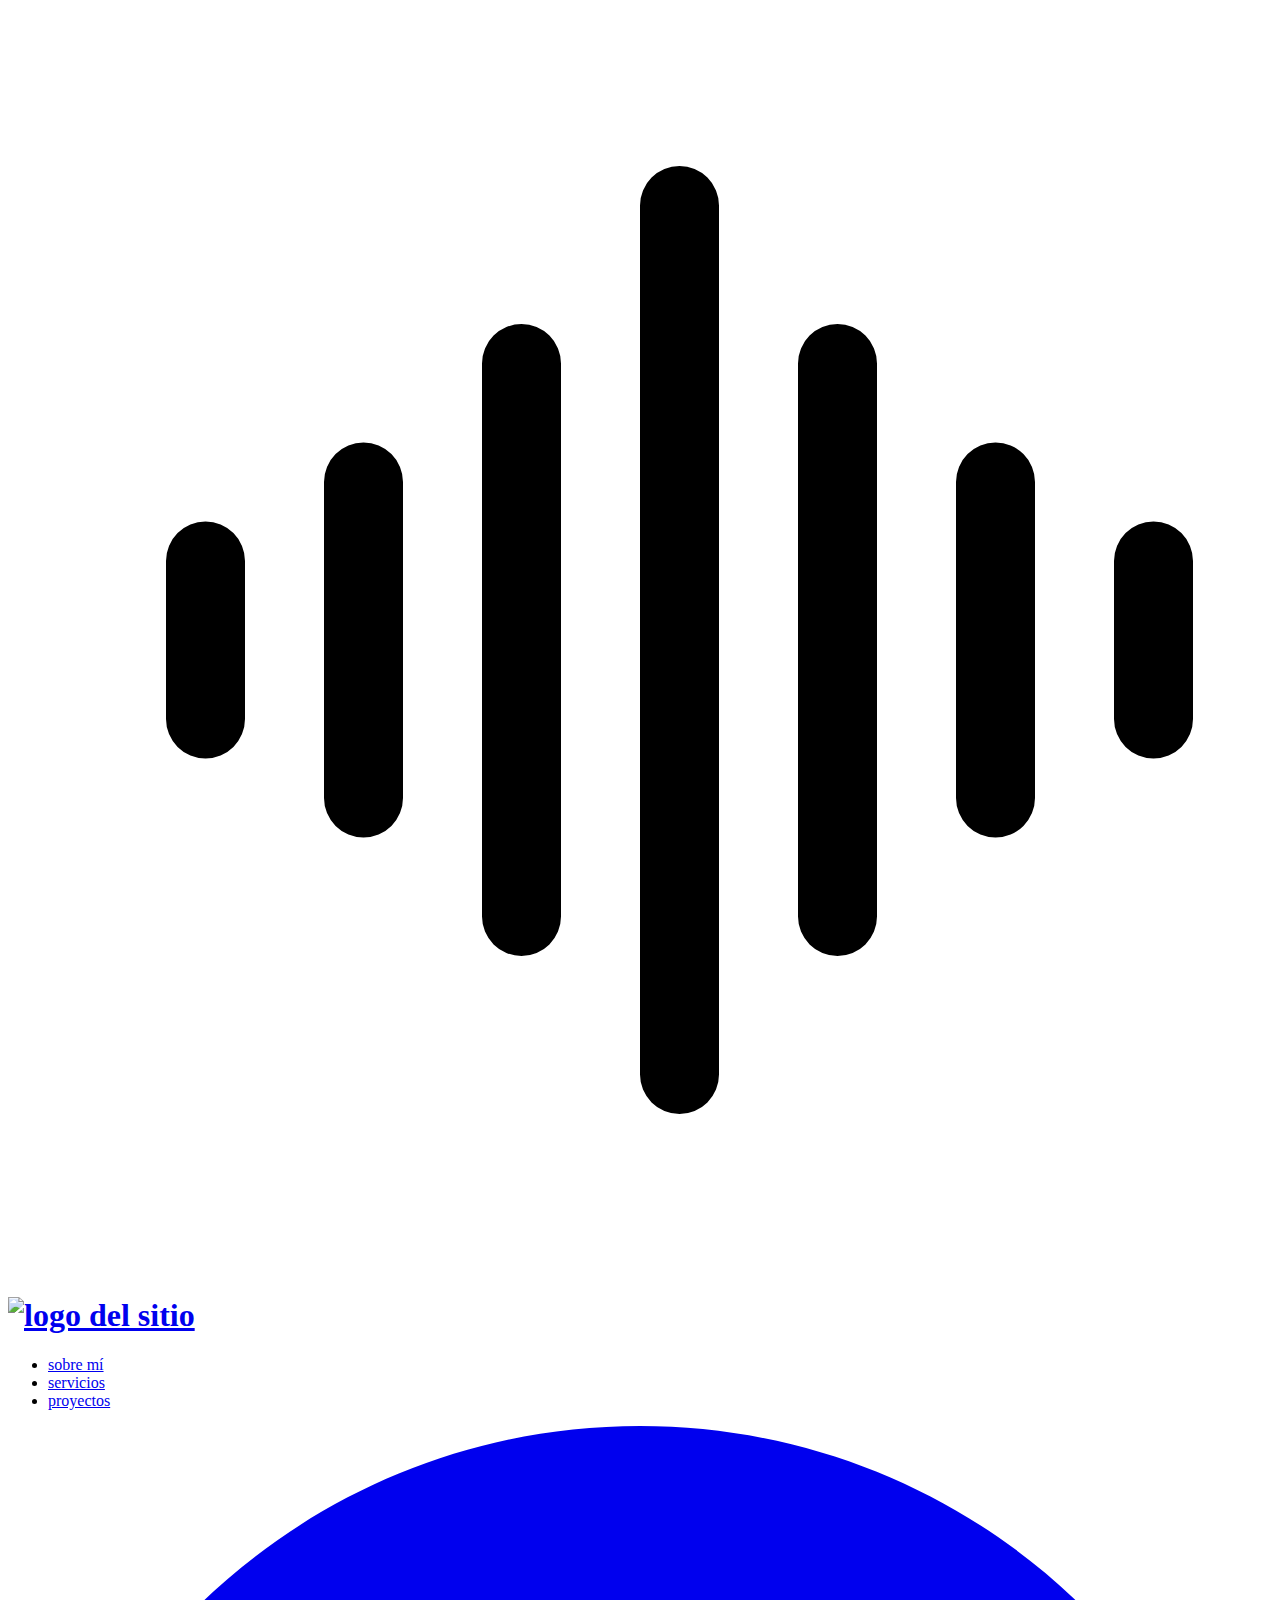
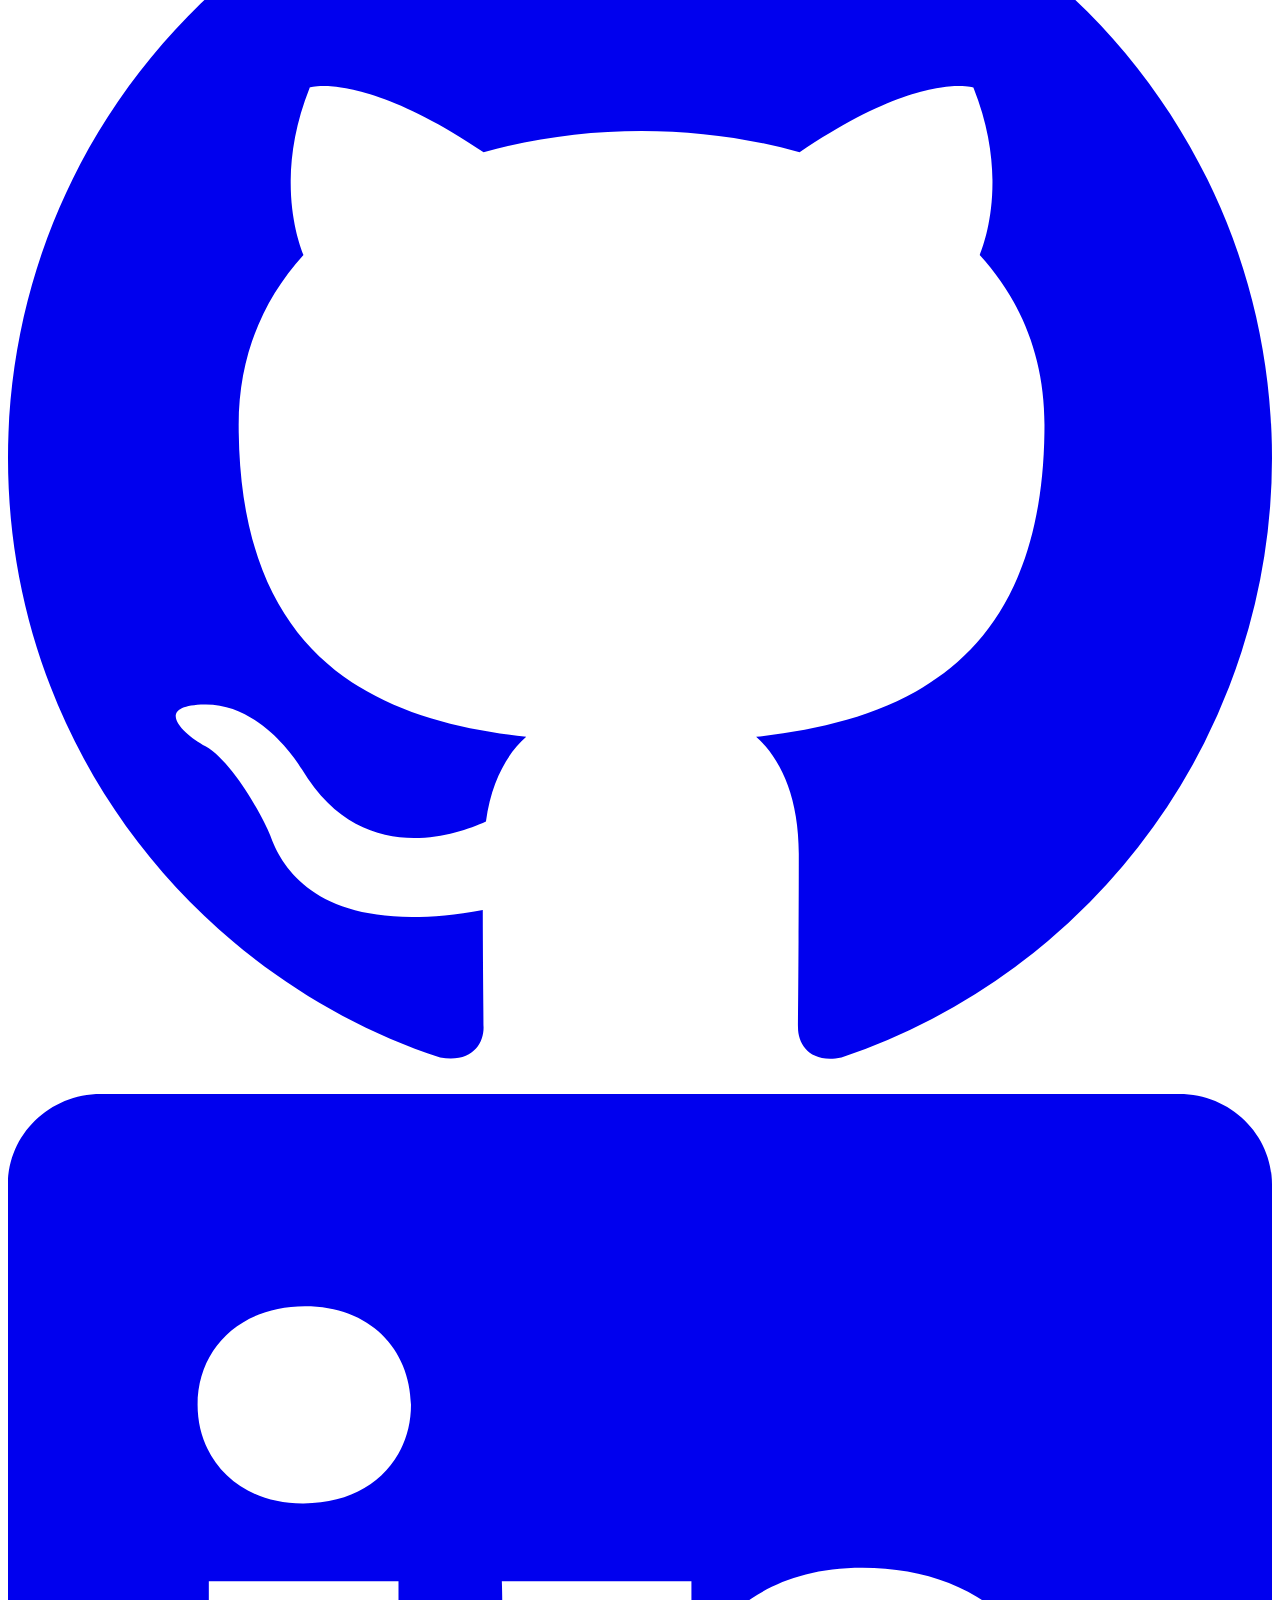
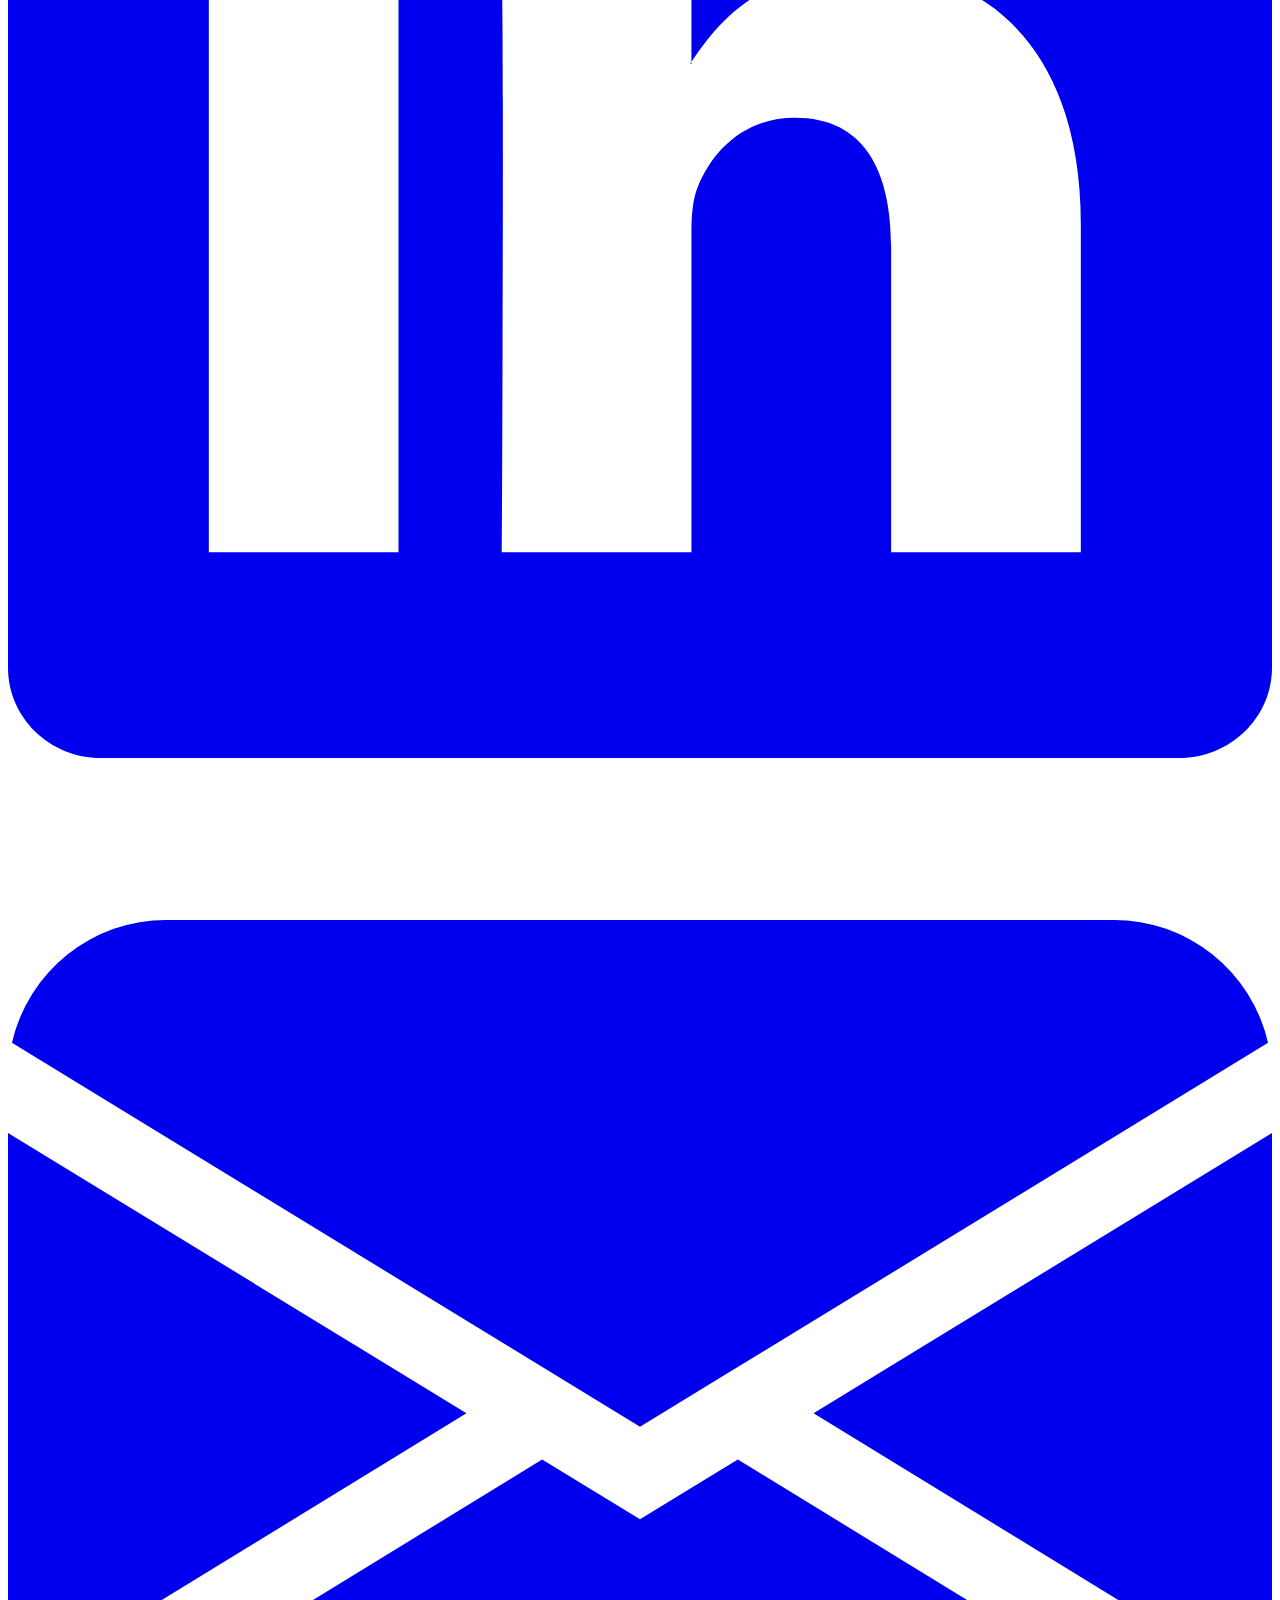
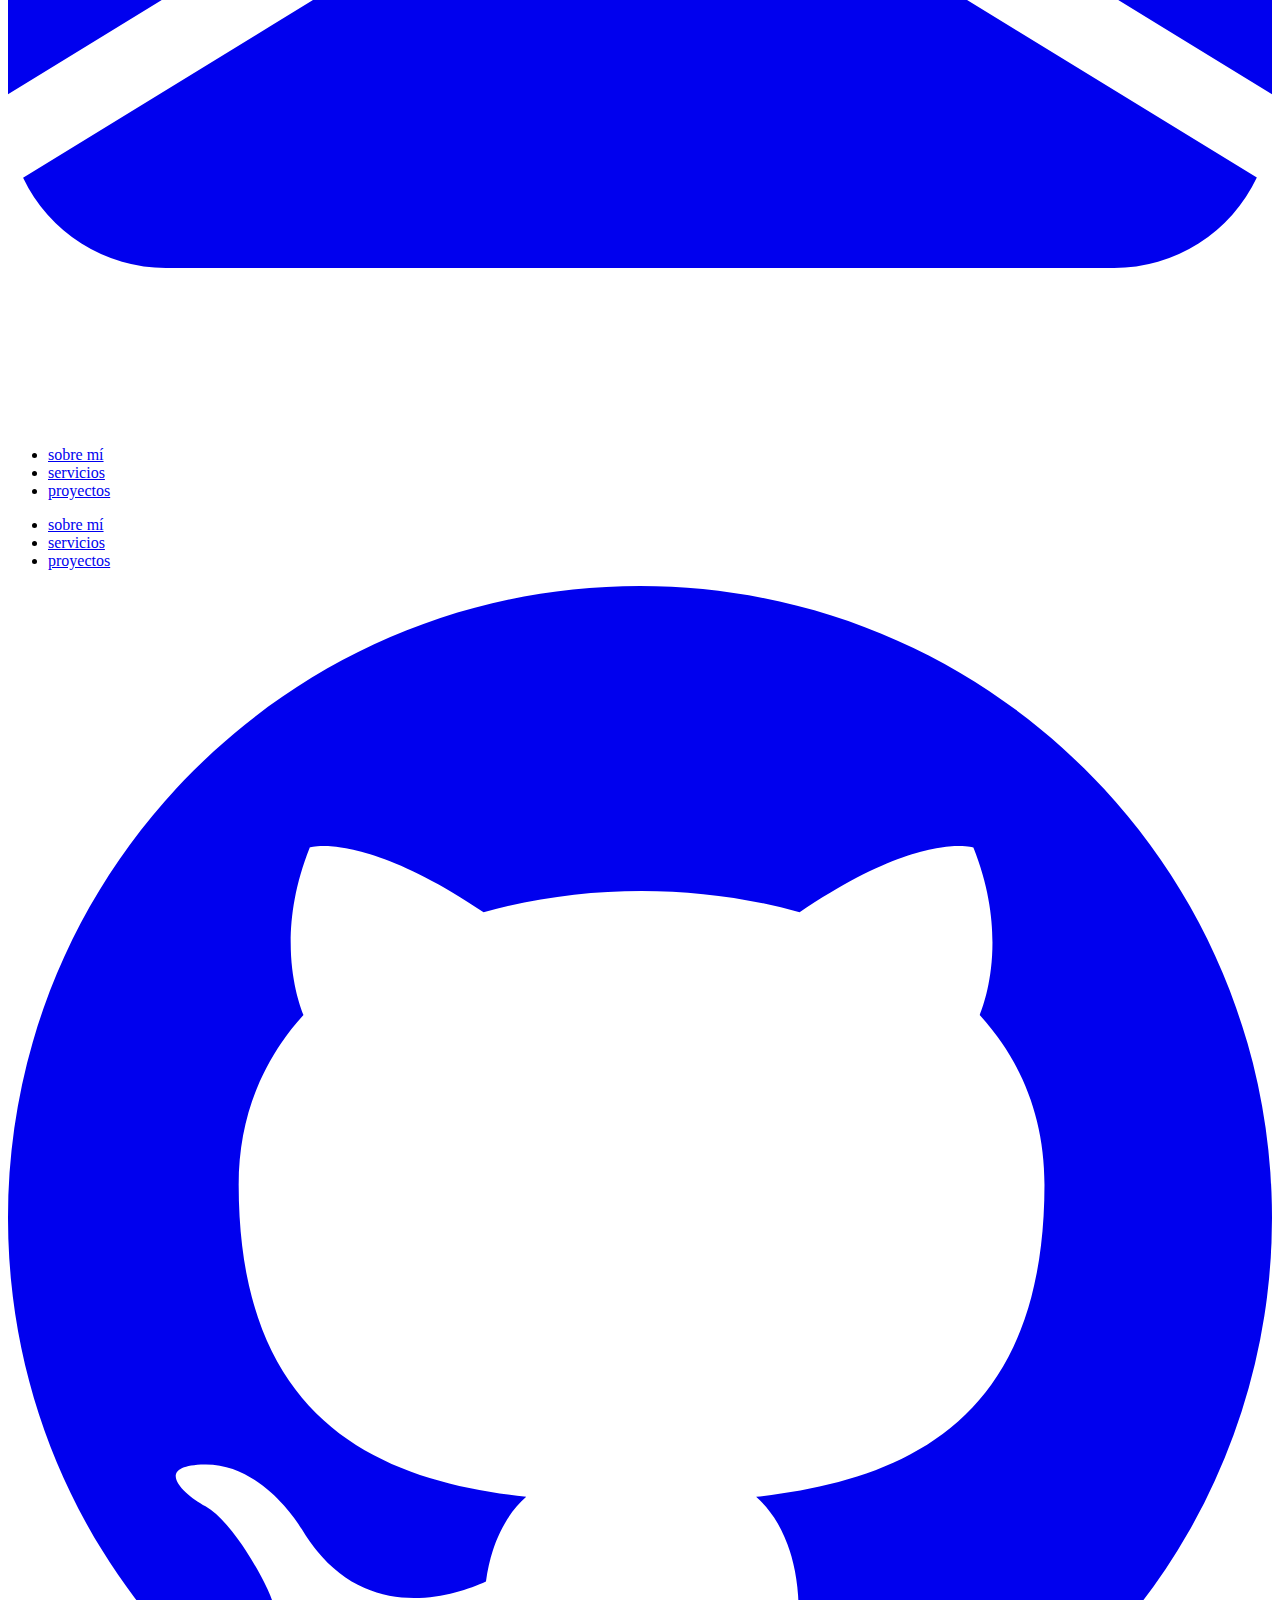
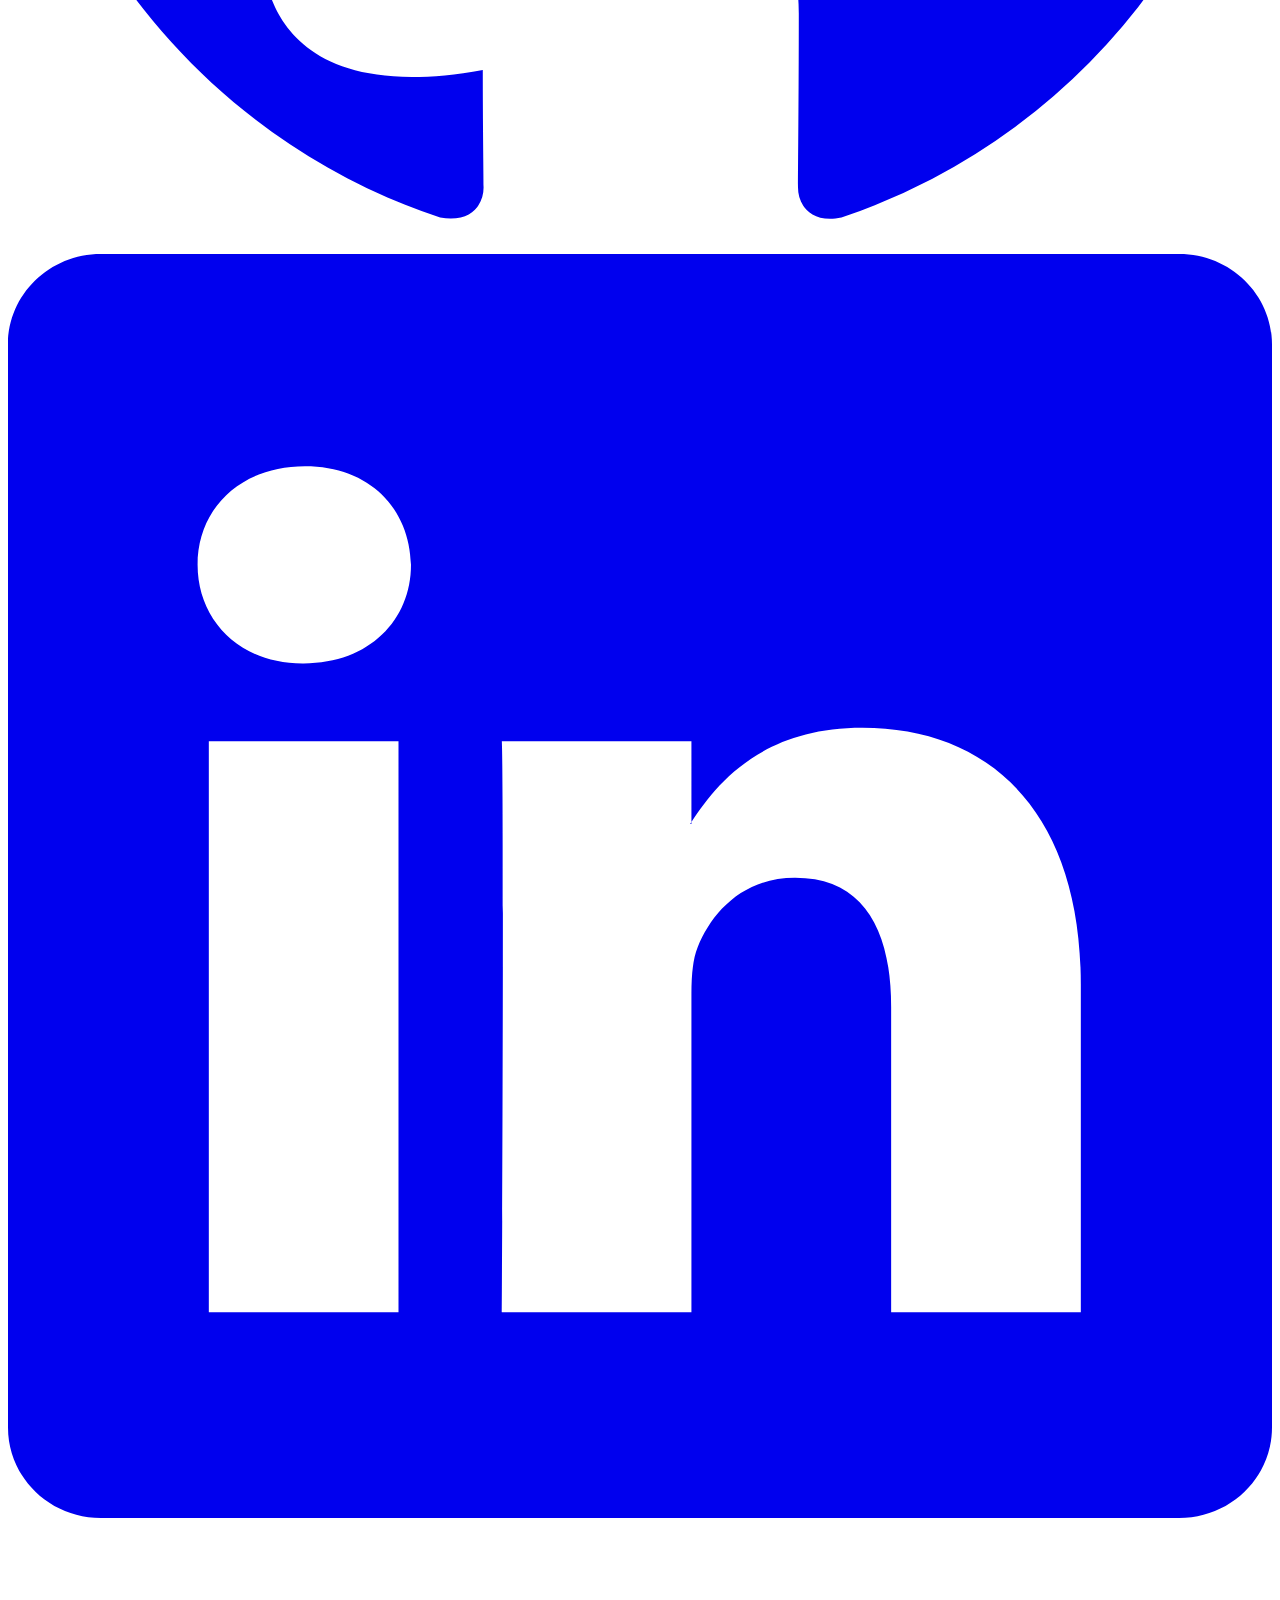
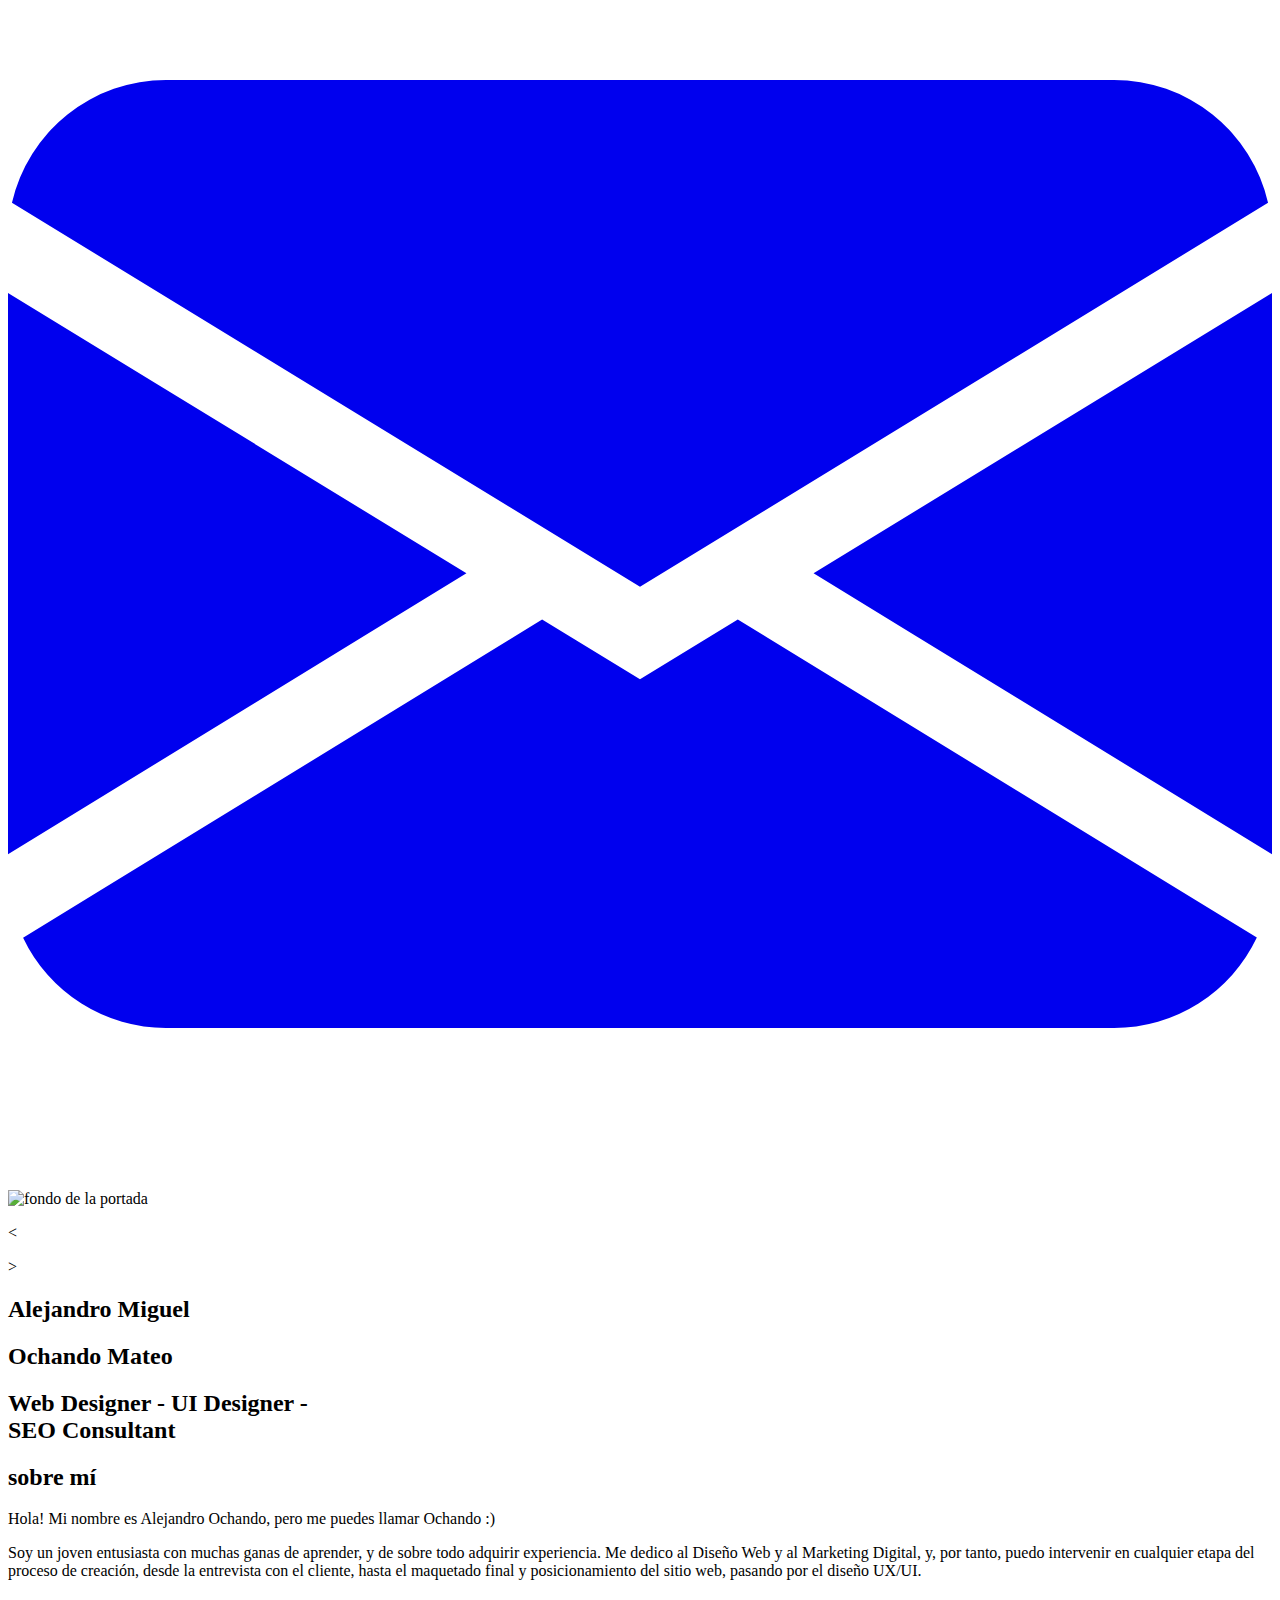
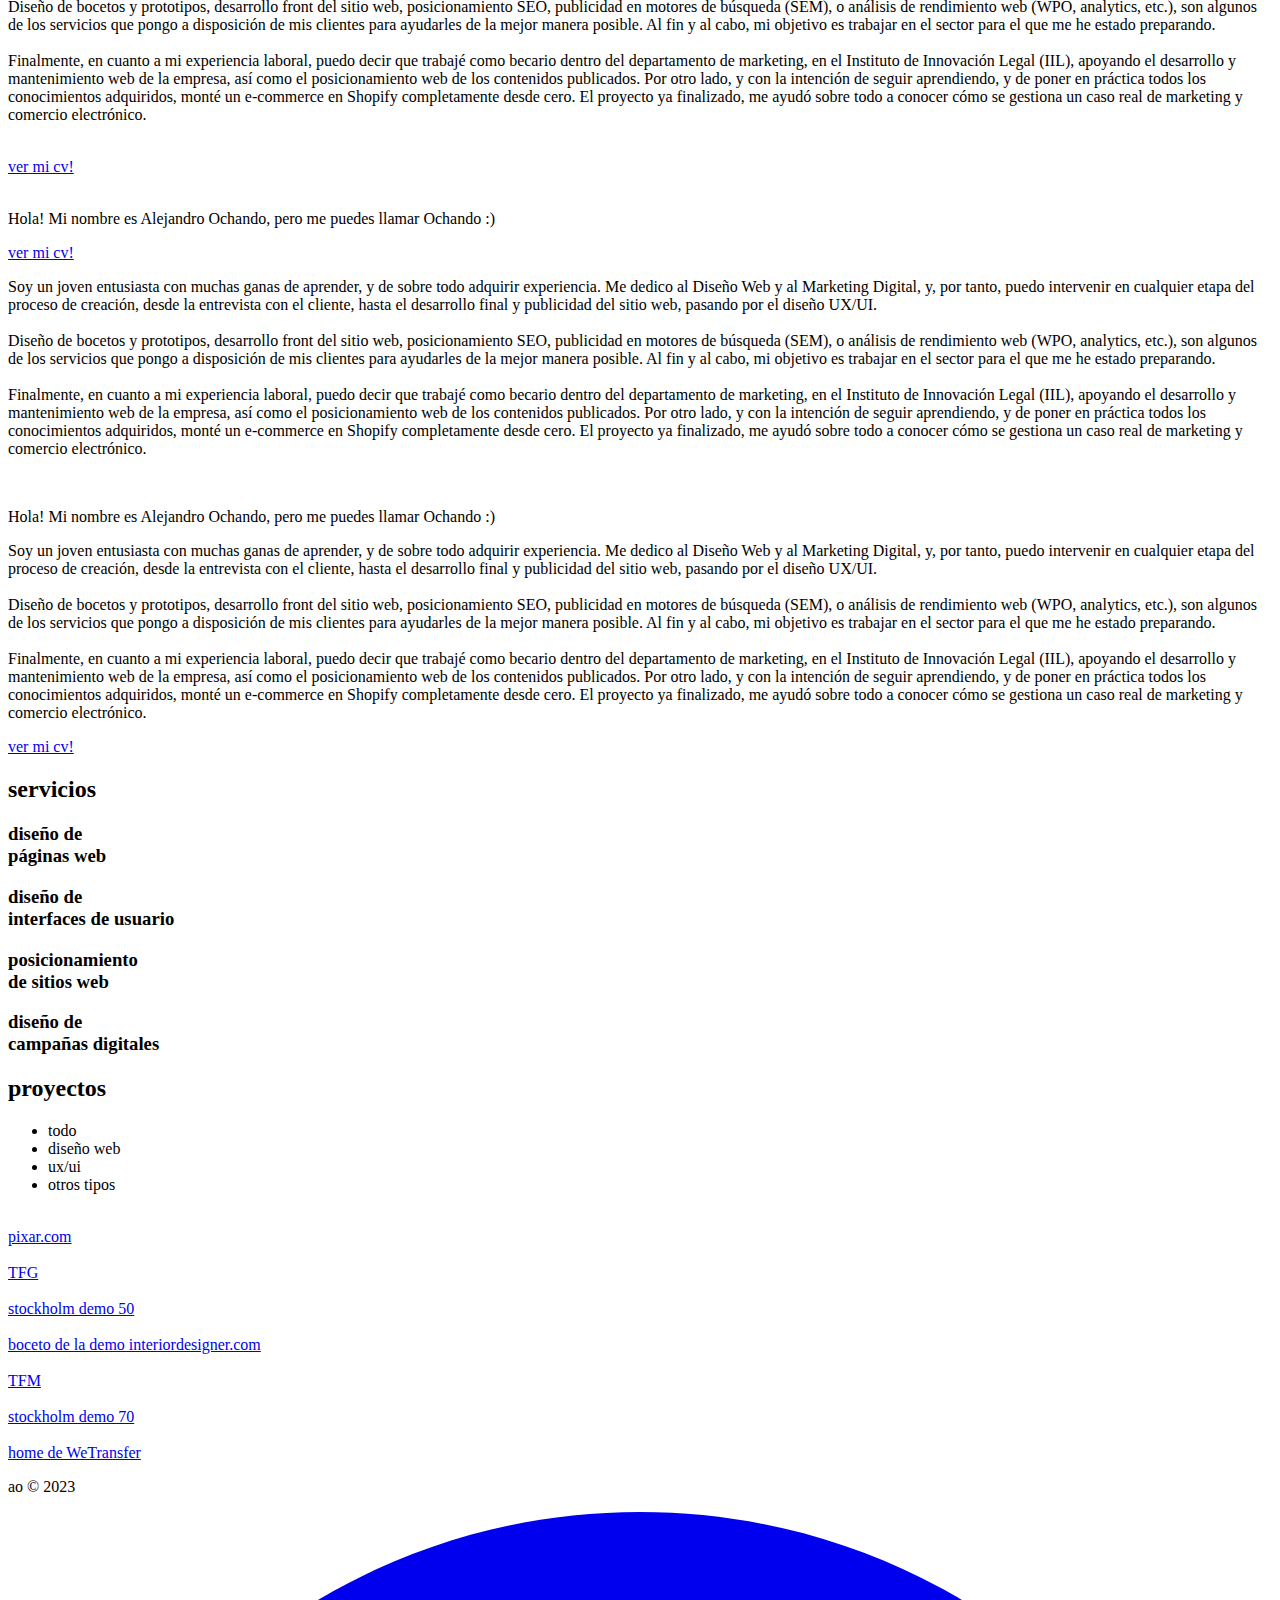
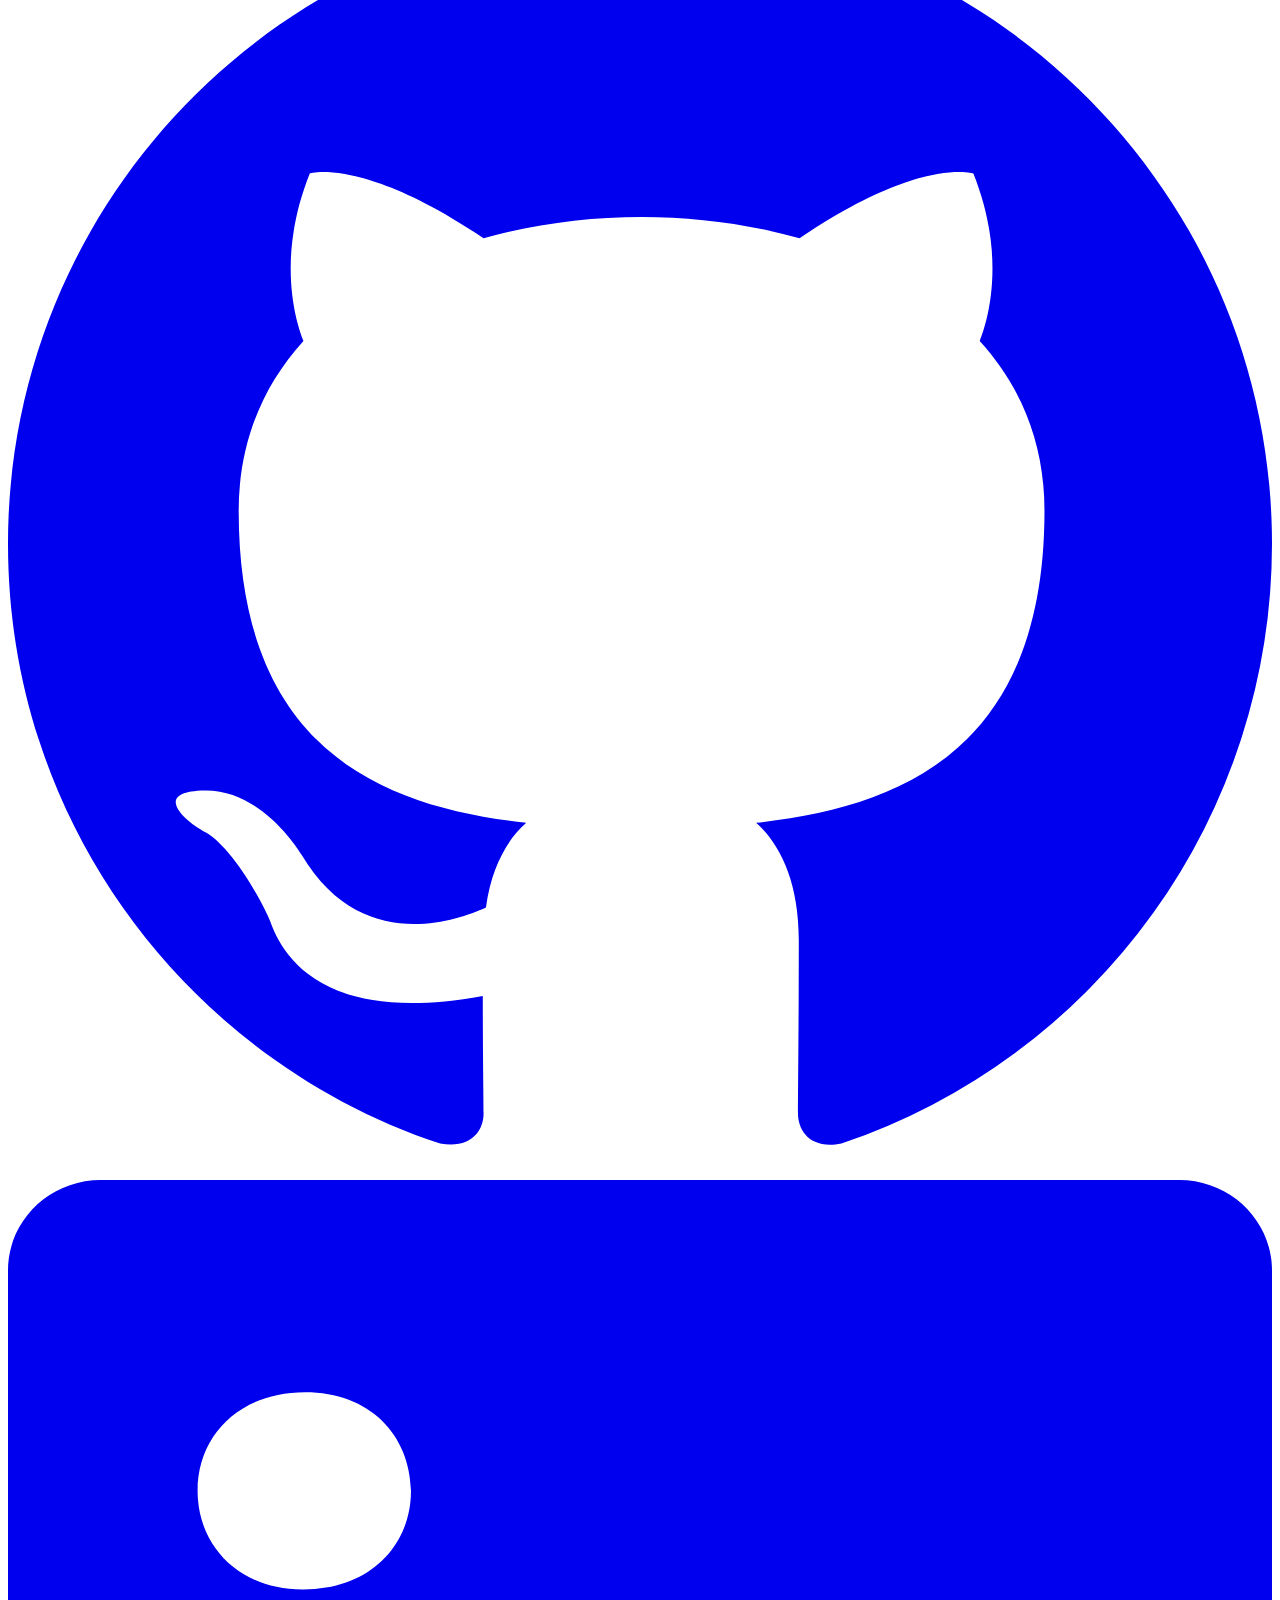
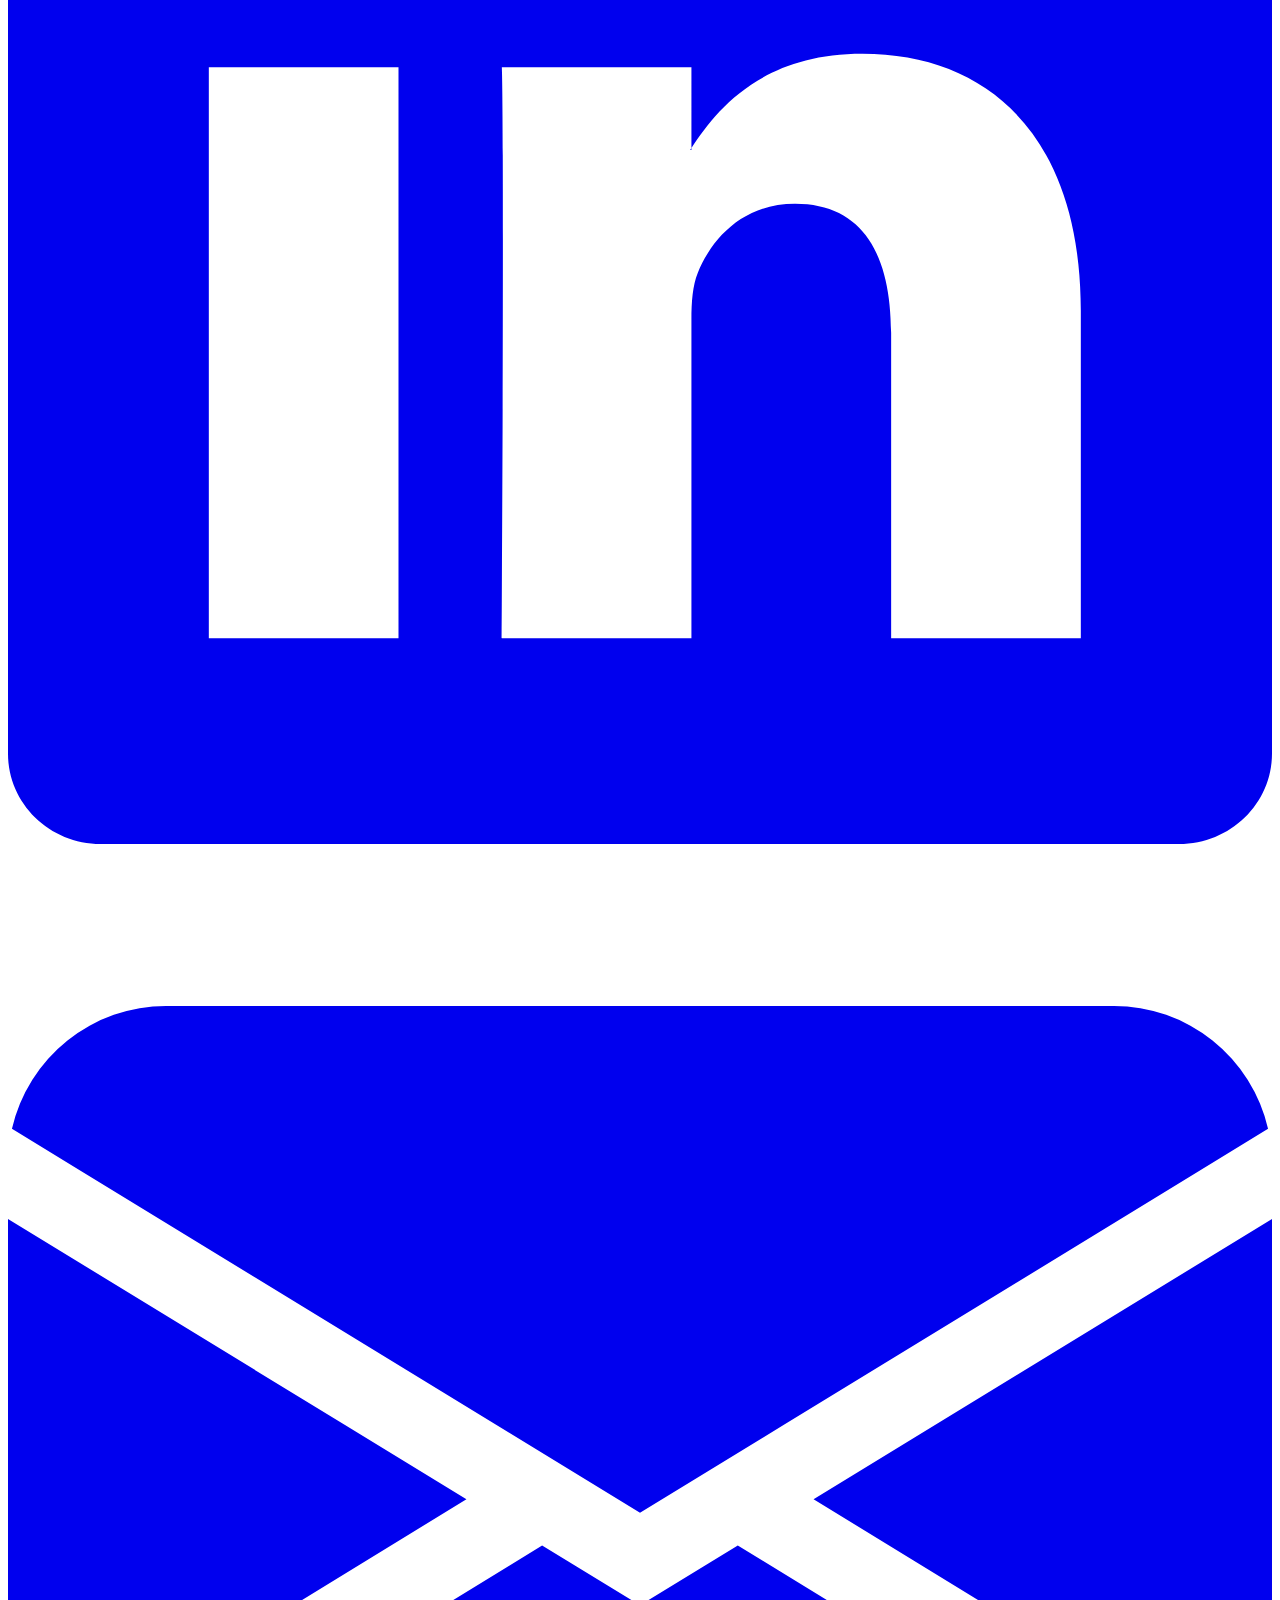
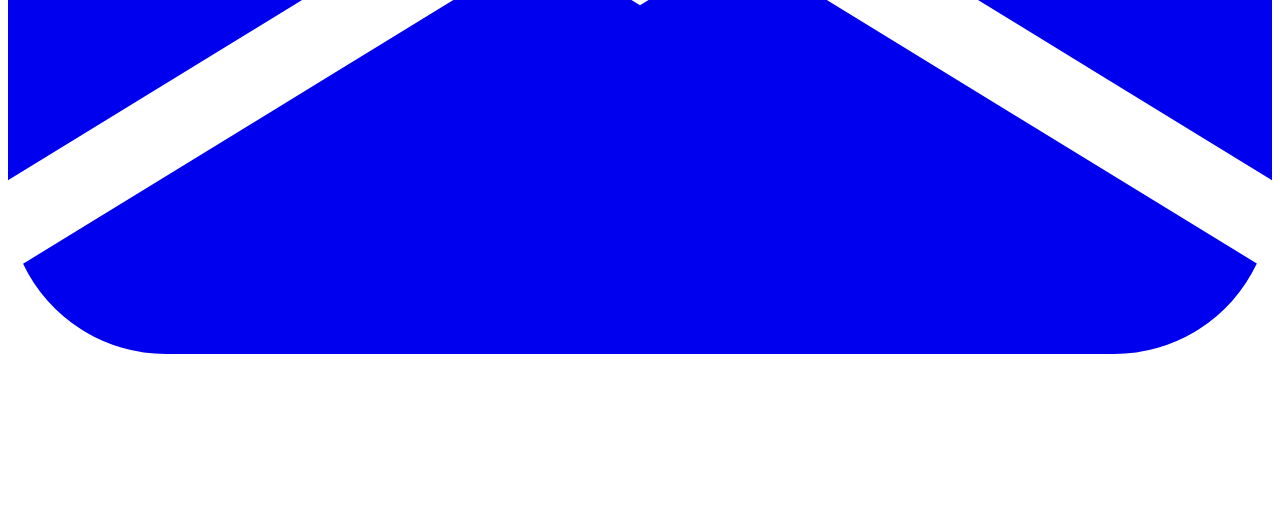
==== commit 9acda773: "Update index.html" ====
--- a/index.html
+++ b/index.html
@@ -161,7 +161,7 @@
                 <div class="Portada-centro">
                     <h2 class="Portada-nombre">Alejandro Miguel</h2>
                     <h2 class="Portada-apellido">Ochando Mateo</h2>
-                    <h2 class="Portada-profesion">Web Designer - UI Designer - SEO Consultant</h2>
+                    <h2 class="Portada-profesion">Web Designer - UI Designer - <br> SEO Consultant</h2>
                 </div>
 
                 <div class="Portada-derecha"></div>
@@ -183,7 +183,7 @@
                     <div class="Me-description">
                         <p class="Me-p subtitulo">Hola! Mi nombre es Alejandro Ochando, pero me puedes llamar Ochando :)</p>
                             
-                        <p class="Me-p">Soy un joven entusiasta con muchas ganas de aprender, y de sobre todo adquirir experiencia. Me dedico al Diseño Web y al Marketing Digital, y, por tanto, puedo intervenir en cualquier etapa del proceso de creación, desde la entrevista con el cliente, hasta el desarrollo final y posicionamiento del sitio web, pasando por el diseño UX/UI. <br><br>
+                        <p class="Me-p">Soy un joven entusiasta con muchas ganas de aprender, y de sobre todo adquirir experiencia. Me dedico al Diseño Web y al Marketing Digital, y, por tanto, puedo intervenir en cualquier etapa del proceso de creación, desde la entrevista con el cliente, hasta el maquetado final y posicionamiento del sitio web, pasando por el diseño UX/UI. <br><br>
 
                         Diseño de bocetos y prototipos, desarrollo front del sitio web, posicionamiento SEO, publicidad en motores de búsqueda (SEM), o análisis de rendimiento web (WPO, analytics, etc.), son algunos de los servicios que pongo a disposición de mis clientes para ayudarles de la mejor manera posible. Al fin y al cabo, mi objetivo es trabajar en el sector para el que me he estado preparando.  <br><br>
 
@@ -269,25 +269,25 @@
 
                     <div class="Services-unity">
 
+                        <h3 class="Services-h3">diseño de <br> páginas web</h3>
+                       
+                    </div>
+
+                    <div class="Services-unity">
+
                         <h3 class="Services-h3">diseño de <br> interfaces de usuario</h3>
-                       
+    
                     </div>
 
                     <div class="Services-unity">
 
-                        <h3 class="Services-h3">diseño de <br> páginas web</h3>
-    
+                        <h3 class="Services-h3">posicionamiento <br> de sitios web</h3>
+
                     </div>
 
                     <div class="Services-unity">
 
                         <h3 class="Services-h3">diseño de <br> campañas digitales</h3>
-
-                    </div>
-
-                    <div class="Services-unity">
-
-                        <h3 class="Services-h3">posicionamiento <br> de sitios web</h3>
 
                     </div>
 
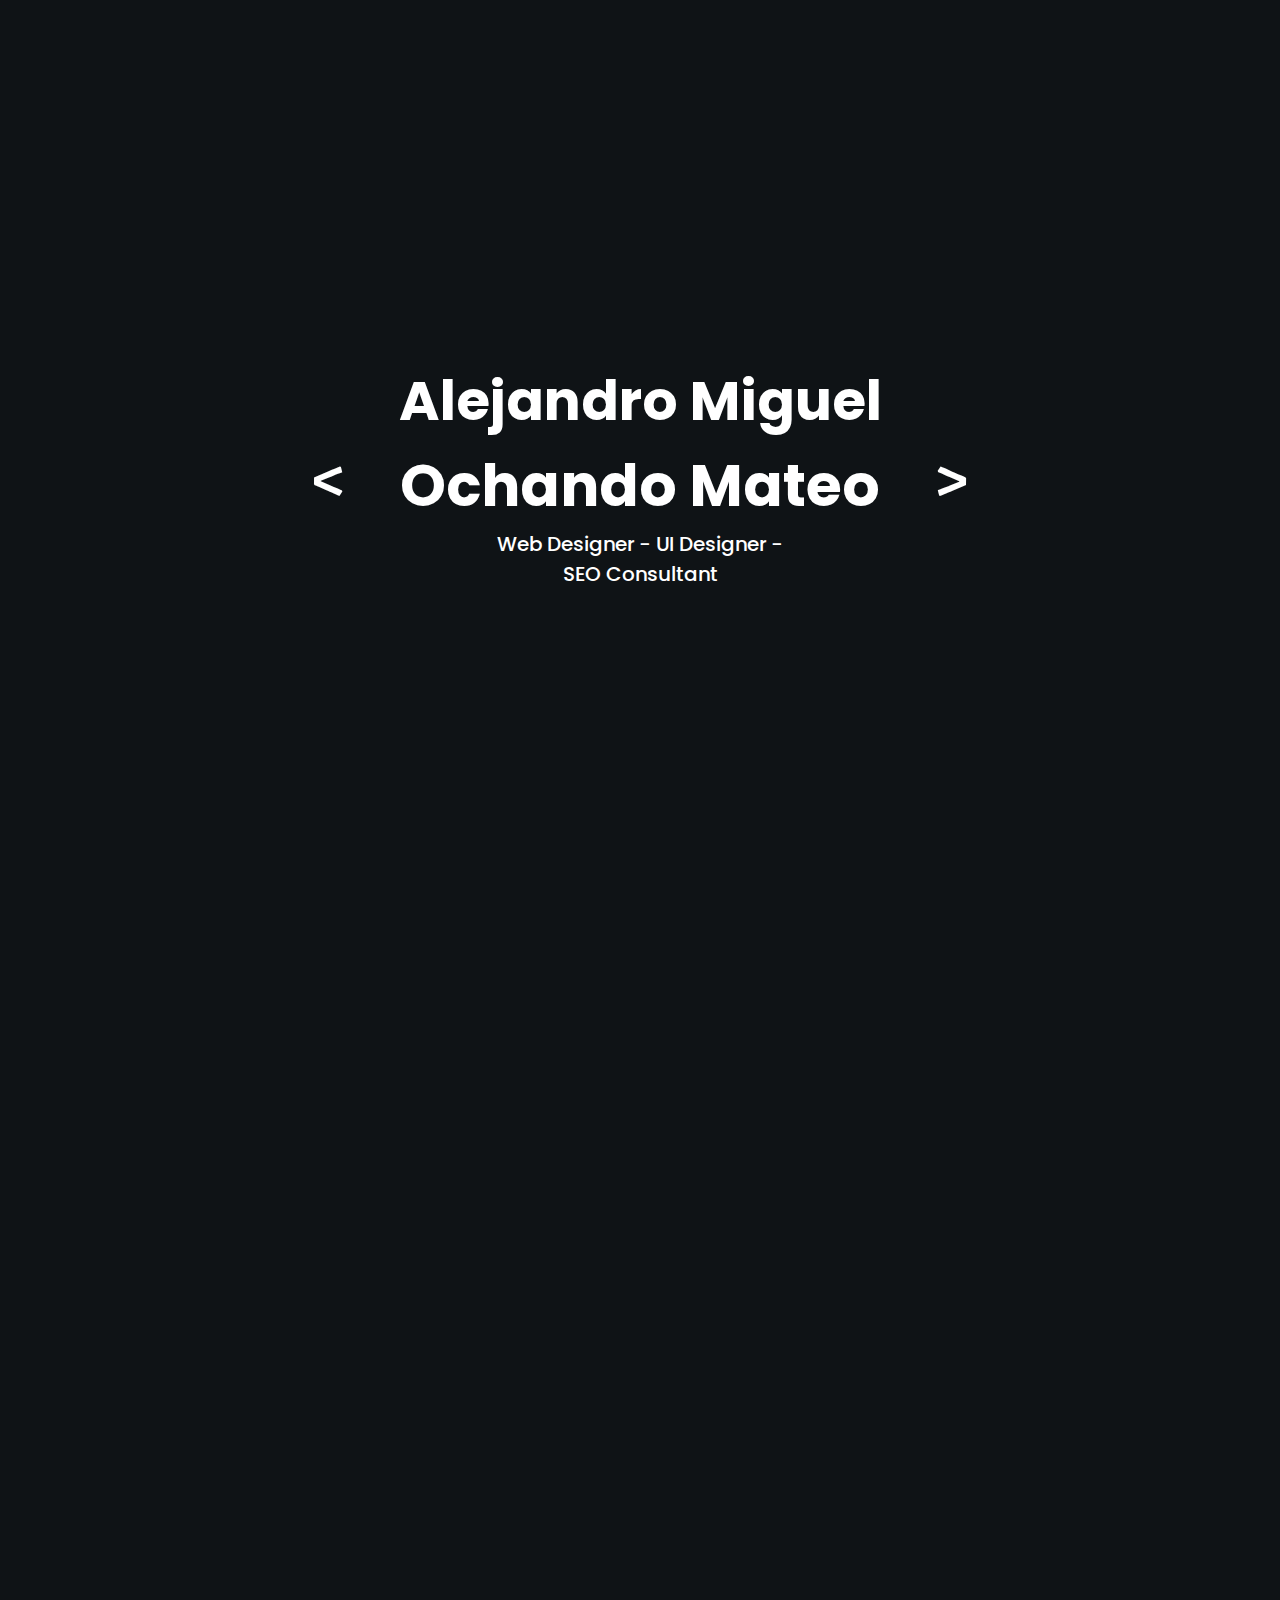
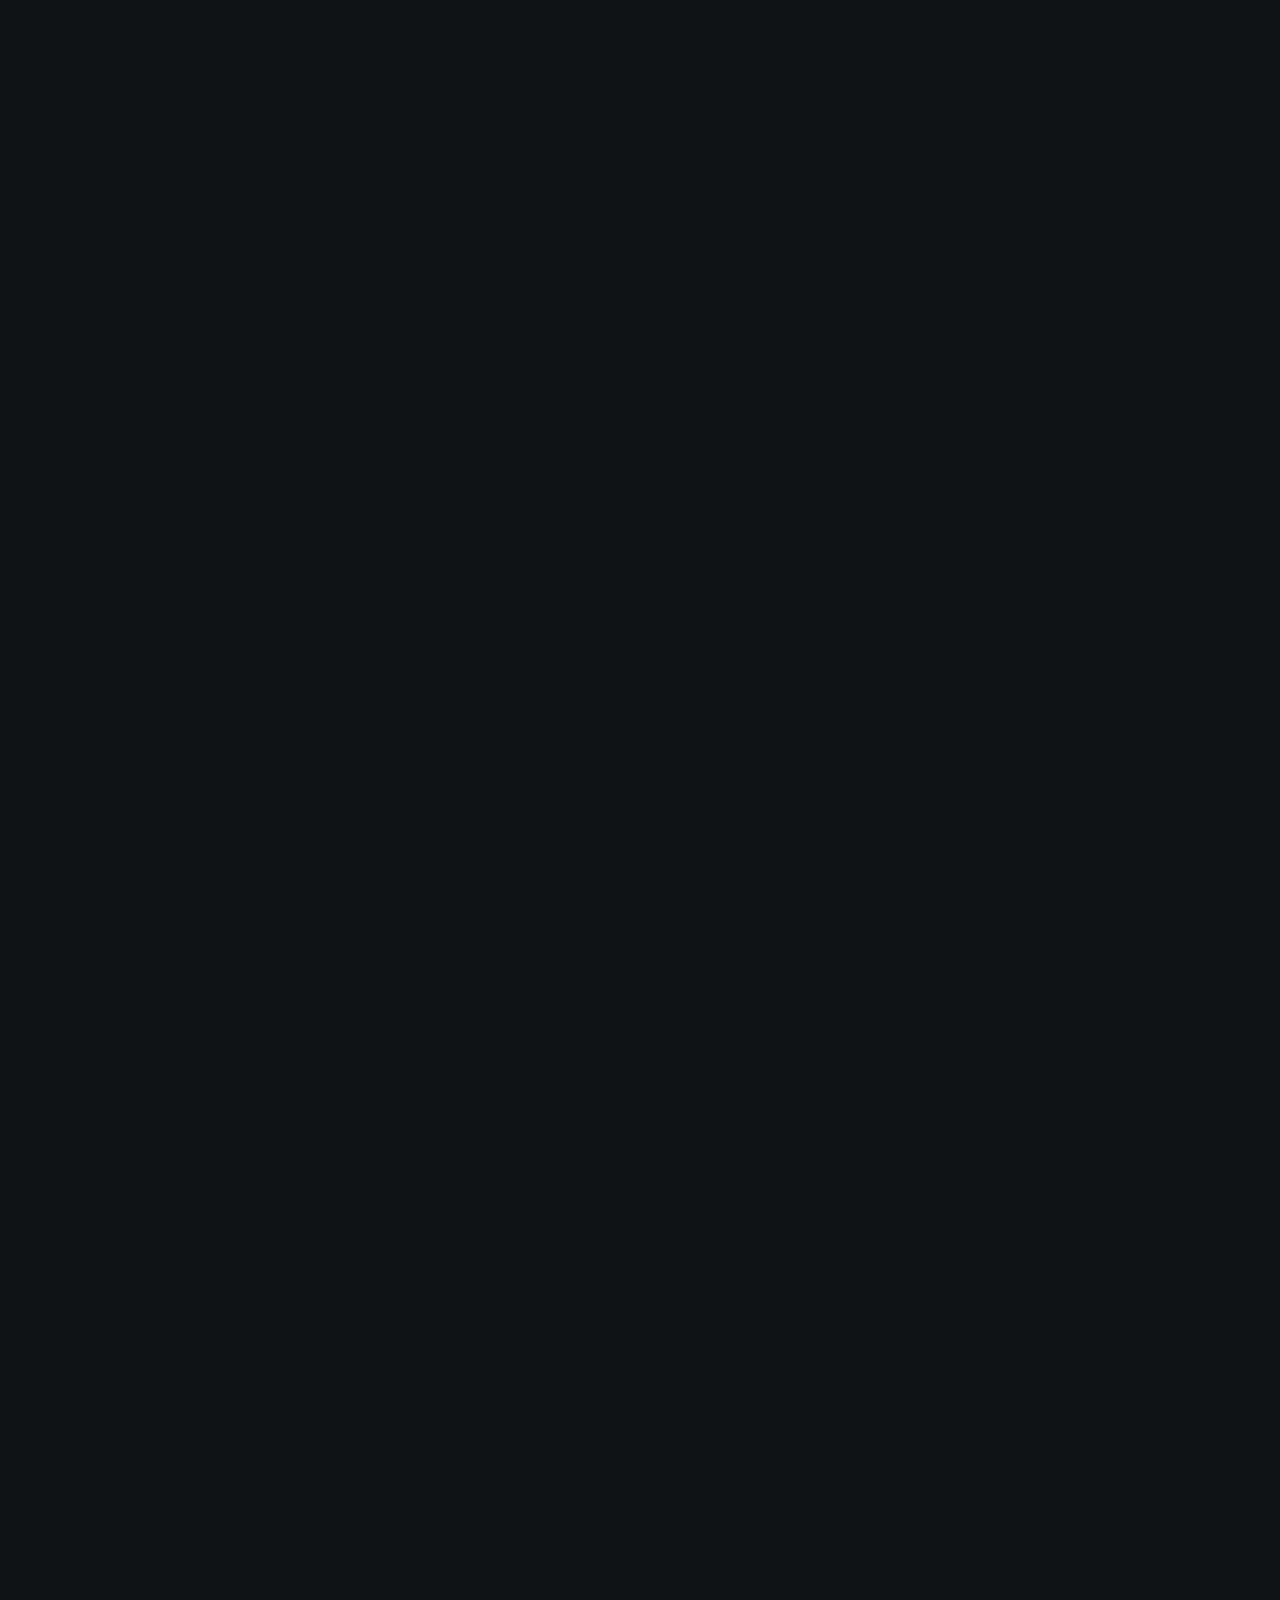
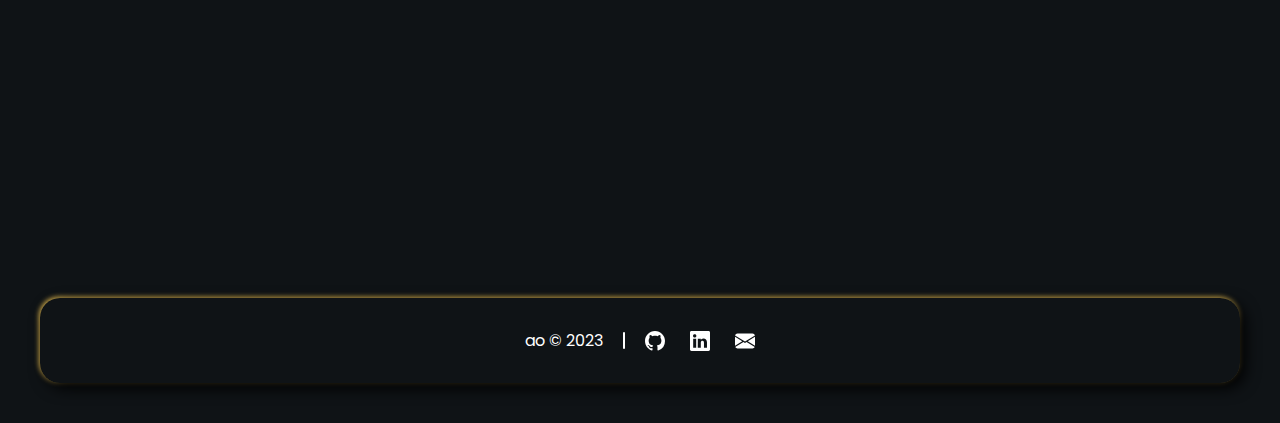
==== commit 42336c65: "Update index.html" ====
--- a/index.html
+++ b/index.html
@@ -18,7 +18,7 @@
     <!-- Favicon. -->
     <link rel="icon" type="icon/webp" href="assets/images/favicondark.webp">
     <!-- Título seo. -->
-    <title>Alejandro Ochando - FrontEnd Developer & Digital Marketer</title>
+    <title>Alejandro Ochando - Web Designer & UI Designer</title>
     <!-- Tipógrafías de google fonts necesarias. -->
     <link rel="preconnect" href="https://fonts.googleapis.com">
     <link rel="preconnect" href="https://fonts.gstatic.com" crossorigin>
@@ -326,6 +326,39 @@
                         </div>
                     </a>
 
+                    <a href="garden" class="Trabajos-link" title="Ir al proyecto de Growing Garden">
+                        <div class="Trabajos-contenedor ux">
+                            <div class="Trabajos-miniatura">
+                                <img src="assets/images/garden.webp" alt="miniatura de proyecto" class="Trabajos-img" loading="lazy">
+                            </div>
+                            <div class="Trabajos-overlay">
+                                <span class="Trabajos-span">prototipado del ecommerce growing garden</span>
+                            </div>
+                        </div>
+                    </a>
+
+                    <a href="stockholm-demo-50" class="Trabajos-link" title="Ir al proyecto de Stockholm 50">
+                        <div class="Trabajos-contenedor design">
+                            <div class="Trabajos-miniatura">
+                                <img src="assets/images/digital.webp" alt="miniatura de proyecto" class="Trabajos-img" loading="lazy">
+                            </div>
+                            <div class="Trabajos-overlay">
+                                <span class="Trabajos-span">stockholm demo 50</span>
+                            </div>
+                        </div>
+                    </a>
+
+                    <a href="demo-interiordesigner" class="Trabajos-link" title="Ir al proyecto de Interior Designer">
+                        <div class="Trabajos-contenedor ux">
+                            <div class="Trabajos-miniatura">
+                                <img src="assets/images/interiordesigner.webp" alt="miniatura de proyecto" class="Trabajos-img" loading="lazy">
+                            </div>
+                            <div class="Trabajos-overlay">
+                                <span class="Trabajos-span">prototipado de la demo interiordesigner.com</span>
+                            </div>
+                        </div>
+                    </a>
+
                     <a href="tfg" class="Trabajos-link" title="Ir al TFG">
                         <div class="Trabajos-contenedor otros">
                             <div class="Trabajos-miniatura">
@@ -337,24 +370,13 @@
                         </div>
                     </a>
 
-                    <a href="stockholm-demo-50" class="Trabajos-link" title="Ir al proyecto de Stockholm 50">
+                    <a href="stockholm-demo-70" class="Trabajos-link" title="Ir al proyecto de Stockholm 70">
                         <div class="Trabajos-contenedor design">
                             <div class="Trabajos-miniatura">
-                                <img src="assets/images/digital.webp" alt="miniatura de proyecto" class="Trabajos-img" loading="lazy">
-                            </div>
-                            <div class="Trabajos-overlay">
-                                <span class="Trabajos-span">stockholm demo 50</span>
-                            </div>
-                        </div>
-                    </a>
-
-                    <a href="demo-interiordesigner" class="Trabajos-link" title="Ir al proyecto de Interior Designer">
-                        <div class="Trabajos-contenedor ux">
-                            <div class="Trabajos-miniatura">
-                                <img src="assets/images/interiordesigner.webp" alt="miniatura de proyecto" class="Trabajos-img" loading="lazy">
-                            </div>
-                            <div class="Trabajos-overlay">
-                                <span class="Trabajos-span">boceto de la demo interiordesigner.com</span>
+                                <img src="assets/images/beats.webp" alt="miniatura de proyecto" class="Trabajos-img" loading="lazy">
+                            </div>
+                            <div class="Trabajos-overlay">
+                                <span class="Trabajos-span">stockholm demo 70</span>
                             </div>
                         </div>
                     </a>
@@ -366,17 +388,6 @@
                             </div>
                             <div class="Trabajos-overlay">
                                 <span class="Trabajos-span">TFM</span>
-                            </div>
-                        </div>
-                    </a>
-
-                    <a href="stockholm-demo-70" class="Trabajos-link" title="Ir al proyecto de Stockholm 70">
-                        <div class="Trabajos-contenedor design">
-                            <div class="Trabajos-miniatura">
-                                <img src="assets/images/beats.webp" alt="miniatura de proyecto" class="Trabajos-img" loading="lazy">
-                            </div>
-                            <div class="Trabajos-overlay">
-                                <span class="Trabajos-span">stockholm demo 70</span>
                             </div>
                         </div>
                     </a>
--- a/css/index.css
+++ b/css/index.css
@@ -0,0 +1,1258 @@
+
+/* Iniciamos el código de la hoja de estilos css que va a tener anexado el documento html principal. */
+/* Esta hoja tiene como objetivo principalmente añadir los estilos y la apariencia requerida a la estructura maquetada en html. */
+
+/* Se inicia la hoja de estilos con un reset, es decir, con el reseteo de efectos y propiedades que vienen por defecto. */
+@charset "UTF-8";
+
+* {
+    margin: 0;
+    padding: 0;
+    border: 0;
+    -webkit-box-sizing: border-box;
+            box-sizing: border-box;
+    vertical-align: baseline;
+    /* Esto es para ver las cajas en todo momento, por tanto estará comentado, y cuando sea necesario, se descomentará. */
+    /* outline: 2px red ridge; */
+}
+
+*::before , *::after {
+    display: block;
+}
+
+/* Se evitan posible confusiones con las imagenes. */
+img, picture, video, iframe, figure {
+    max-width: 100%;
+    width: 100%;
+    display: block;
+}
+
+/* Se resetean los enlaces. */
+a {
+    display: block;
+    text-decoration: none;
+    color: inherit;
+    font-size: inherit;
+}
+
+/* Los enalces de lospárrafos se quedan como están. */
+p a {
+    display: inline;
+}
+
+/* Se quitan los puntos de los <li>. */
+li {
+    list-style-type: none;
+}
+
+/* Se configuran anclas "a cámara lenta". */
+html {
+    scroll-behavior: smooth;
+}
+
+/* Se desactivan los estilos por defecto de las principales etiquetas de texto. */
+h1, h2, h3, h4, h5, h6, p, span, a, strong, blockquote, i, b, u, em {
+    /* font-size: 1em;
+    font-weight: inherit;
+    font-style: inherit;
+    text-decoration: none;
+    color: inherit; */
+}
+
+/* Se evitan problemas con los pseudoelementos de quotes */
+blockquote:before, blockquote:after, q:before, q:after {
+    content: "";
+    content: none;
+}
+
+/* Se configura el texto que se selecciona. */
+::-moz-selection {
+    background-color: var(--negro);
+    color: var(--blanco);
+}
+::selection {
+    background-color: var(--negro);
+    color: var(--blanco);
+}
+
+/* Se nivelan problemas de tipografías y colocación de formularios. */
+form, input, textarea, select, button, label {
+    font-family: inherit;
+    font-size: inherit;
+    -webkit-hyphens: auto;
+        -ms-hyphens: auto;
+            hyphens: auto;
+    background-color: transparent;
+    color: inherit;
+    display: block;
+}
+
+/* Se resetean las tablas. */
+table, tr, td {
+    border-collapse: collapse;
+    border-spacing: 0;
+}
+
+/* Se evitan problemas con los SVG */
+svg {
+    width: 100%;
+    display: block;
+    fill: currentColor;
+}
+
+/* Se personaliza la scrollbar. */
+/* El ancho: */
+::-webkit-scrollbar {
+    width: 10px;
+}
+
+/* El canal por el que pasa: */
+::-webkit-scrollbar-track {
+background: rgba(12, 16, 19, 0.99)6;
+box-shadow: inset 2px 2px 5px rgb(0, 0, 0);
+border-radius: 20px;
+}
+
+/* El scrollbar: */
+::-webkit-scrollbar-thumb {
+background: rgba(61, 121, 167, 0.99);
+border-radius: 20px;
+}
+
+/* Cuando pasas el cursor por encima del scrollbar: */
+::-webkit-scrollbar-thumb:hover {
+background: rgba(40, 79, 109, 0.99);
+}
+
+/* Especificaciones generales. */
+body {
+    min-height: 100vh;
+    max-width: 1430px;
+    margin: auto;
+    font-size: 100%;
+    color: white;
+    background-color: rgba(12, 16, 19, 0.99);
+    font-family: 'Poppins', sans-serif;
+}
+
+/* La sección que se utiliza para centrar el contenido. */
+.wrapper {
+    margin: auto;
+    width: 90%;
+}
+
+/* Aquí empiezan los estilos esepcifíficos para cada bloque. */
+/* Empieza el header. */
+.Header {
+    margin: 0 1.25rem 0;
+    padding: .625rem 0;
+    opacity: 0;
+    transform: translateY(-30%);
+    transition: all 3s ease;
+}
+
+.Header-wrapper {
+    display: flex;
+    flex-flow: row nowrap;
+    justify-content: space-between;
+    align-items: center;
+}
+
+/* Ocultado por defecto porque solo se utiliza en los modos tableta y móvil. */
+.Header-hamburguesa {
+    display: none;
+}
+
+.Hamburguesa-svg {
+    width: 2.1875rem;
+}
+
+.Header-img {
+    width: 7.5rem;
+}
+
+.Header-ul {
+    display: flex;
+    flex-flow: row nowrap;
+    justify-content: center;
+    align-items: center;
+    gap: 3.125rem;
+}
+
+.Header-li {
+    transition: all 0.8s ease;
+}
+
+.Header-li:hover {
+    transform: scale(1.1);
+}
+
+.Header-li:active {
+    transform: scale(0.8);
+}
+
+.Header-contacto {
+    display: flex;
+    flex-flow: row nowrap;
+    justify-content: center;
+    align-items: center;
+    gap: 1.5625rem;
+}
+
+.Header-svg {
+    width: 1.25rem;
+}
+
+/* Menú desplegable del modo tableta. */
+/* Inicia invisible, para rotar y acabar desplegado. */
+/* No puede tener un display none, porque si no no podría haber transición. */
+/* Al estar invisible, y no oculto, hay que agregar un pointer events none para que se puedan seleccionar los elementos de debajo del menú. */
+.Tablet {
+    width: 30%;
+    margin-left: 10%;
+    opacity: 0;
+    height: 0;
+    transform: rotate(290deg);
+    transition: all 1s ease;
+    transform-origin: left;
+    pointer-events: none;
+}
+
+.Tablet-ul {
+    display: flex;
+    flex-flow: column nowrap;
+    justify-content: center;
+    align-items: flex-start;
+    margin-left: 20%;
+    transition: all 1s ease;
+}
+
+/* Menú desplegable del modo móvil. */
+/* Inicia oculto, para rotar y acabar desplegado. */
+/* No puede tener un display none, porque si no no podría haber transición. */
+/* Al estar invisible, y no oculto, hay que agregar un pointer events none para que se puedan seleccionar los elementos de debajo del menú. */
+.Movil {
+    font-size: 80%;
+    width: 30%;
+    margin-left: 10%;
+    opacity: 0;
+    height: 0;
+    transform: rotate(290deg);
+    transition: all 1s ease;
+    transform-origin: left;
+    pointer-events: none;
+}
+
+.Movil-contenedor {
+    margin-left: 20%;
+    transition: all 1s ease;
+    display: flex;
+    flex-flow: column nowrap;
+    justify-content: center;
+    align-items: flex-start;
+    gap: 2.5rem;    
+}
+
+.Movil-ul {
+    display: flex;
+    flex-flow: column nowrap;
+    justify-content: center;
+    align-items: flex-start;
+    gap: 2.5rem;
+}
+
+.Movil-contacto {
+    display: flex;
+    flex-flow: row nowrap;
+    justify-content: center;
+    align-items: center;
+    gap: 2.5rem;
+}
+
+/* Modo responsive del header. */
+@media (max-width: 950px) {
+    .Header-hamburguesa {
+        display: block;
+        transition: all 1s ease;
+    }
+    .Pc {
+        display: none;
+    }
+    .Movil {
+        display: none;
+    }
+}
+
+@media (max-width: 650px) {
+    .Tablet {
+        display: none;
+    }
+    .Movil {
+        display: block;
+    }
+    .Header-contacto {
+        display: none;
+    }
+    .Movil-svg {
+        width: 1rem;
+    }
+}
+
+@media (max-width: 420px) {
+    .Hamburguesa-svg {
+        width: 1.875rem;
+    }
+    .Header-img {
+        width: 6.25rem;
+    }
+}
+
+/* Empieza el main. */
+.Main {
+    overflow: hidden;
+}
+
+/* Primera sección, la portada. */
+.Portada {
+    height: 100vh;
+    position: relative;
+    overflow: hidden;
+}
+
+.Portada-fondo {
+    margin: auto;
+    position: absolute;
+    top: 4.375rem;
+    /* Para centrar la imagen se tiene que restar al 50% la mitad del ancho de la propia imagen. */
+    right: calc(50% - 15.625rem);
+    animation: fondo 3s 4s linear infinite both;
+    opacity: 0;
+    transition: all 9s ease;
+}
+
+.Portada-img {
+    width: 31.25rem;
+}
+
+.Portada-giratoria {
+    width: 95%;
+    margin: auto;
+    display: flex;
+    flex-flow: row nowrap;
+    justify-content: space-between;
+    align-items: center;
+    position: absolute;
+    top: 16.5625rem;
+    right: 0;
+    left: 0;
+}
+
+.Portada-etiqueta {
+    width: 100%;
+    font-family: 'Alegreya', serif;
+    font-size: 4.375rem;
+    font-weight: 700;
+}
+
+.izquierda {
+    padding-left: 23.75rem;
+    animation: izquierda 2s ease 3s both;
+}
+
+.derecha {
+    text-align: right;
+    padding-right: 23.75rem;
+    animation: derecha 2s ease 3s both;
+}
+
+.Portada-contenedor {
+    width: 100%;
+    margin: auto;
+    margin-top: -20px;
+    display: grid;
+    grid-template-columns: repeat(3 , 1fr);
+    text-align: center;
+    position: absolute;
+    top: 13.4375rem;
+    right: 0;
+}
+
+.Portada-centro {
+    margin: auto;
+}
+
+.Portada-nombre {
+    overflow: hidden;
+    white-space: nowrap;
+    font-size: 3.4375rem;
+    font-weight: 700;
+    animation: tecleo 1.8s steps(16) 0.5s normal both;
+}
+
+.Portada-apellido {
+    overflow: hidden;
+    white-space: nowrap;
+    font-size: 3.625rem;
+    font-weight: 700;
+    animation: tecleo 1.5s steps(13) 2s normal both;
+}
+
+.Portada-profesion {
+    font-size: 1.25rem;
+    font-weight: 500;
+    animation: fadeUp 1.5s ease 3.5s both;
+}
+
+/* Las animaciones relativas a la portada. */
+@keyframes tecleo {
+    from {
+        width: 0;
+    }
+    to {
+        width: 99%;
+    }
+}
+
+@keyframes fadeUp {
+    from {
+        opacity: 0;
+        transform: translateY(100%);
+    }
+    to {
+        opacity: 1;
+        transform: translateY(0);
+    }
+}
+
+@keyframes izquierda {
+    from {
+        opacity: 0;
+        transform: translateX(-50%);
+    }
+    to {
+        opacity: 1;
+        transform: translateX(0);
+    }
+}
+
+@keyframes derecha {
+    from {
+        opacity: 0;
+        transform: translateX(50%);
+    }
+    to {
+        opacity: 1;
+        transform: translateX(0);
+    }
+}
+
+/* Efecto de latido de la imagen. */
+@keyframes fondo {
+	0% {
+        transform: scale(0.95);
+    }
+    20% {
+        transform: scale(0.97);
+    }
+    40% {
+        transform: scale(0.99);
+    }
+    50% {
+        transform: scale(1.01);
+    }
+    60% {
+        transform: scale(0.99);
+    }
+    80% {
+        transform: scale(0.97);
+    }
+    100% {
+        transform: scale(0.95);
+    }
+}
+
+/* Modo responsive de la portada. */
+@media (min-width: 1500px) {
+    .Portada {
+        height: 50rem;
+    }
+}
+
+@media (max-width: 1370px) {
+    .izquierda {
+        padding-left: 17.5rem;
+    }
+    .derecha {
+        padding-right: 17.5rem;
+    }
+}
+
+@media (max-width: 1225px) {
+    .izquierda {
+        padding-left: 13.75rem;
+    }
+    .derecha {
+        padding-right: 13.75rem;
+    }
+    .Portada-fondo {
+        top: 4.0625rem;
+    }
+    .Portada-etiqueta {
+        font-size: 4.0625rem;
+    }
+    .Portada-nombre {
+        font-size: 3.125rem;
+    }
+    .Portada-apellido {
+        font-size: 3.25rem;
+    }
+    .Portada-profesion {
+        font-size: 1.125rem;
+    }
+}
+
+@media (max-width: 1050px) {
+    .Portada-contenedor {
+   	margin-top: -13px;
+    }
+    .izquierda {
+        padding-left: 10.625rem;
+    }
+    .derecha {
+        padding-right: 10.625rem;
+    }
+}
+
+@media (max-width: 935px) {
+    .Portada {
+        height: 40.625rem;
+    }
+    .Portada-giratoria {
+        top: 16.125rem;
+    }
+    .izquierda {
+        padding-left: 7.5rem;
+    }
+    .derecha {
+        padding-right: 7.5rem;
+        
+    }
+    .Portada-fondo {
+        top: 3.5625rem;
+    }
+    .Portada-etiqueta {
+        font-size: 3.75rem;
+    }
+    .Portada-nombre {
+        font-size: 2.8125rem;
+    }
+    .Portada-apellido {
+        font-size: 2.9375rem;
+    }
+    .Portada-profesion {
+        font-size: 1.0625rem;
+    }
+}
+
+@media (max-width: 760px) {
+    .Portada-contenedor {
+   	margin-top: -8px;
+    }
+    .izquierda {
+        padding-left: 4.375rem;
+    }
+    .derecha {
+        padding-right: 4.375rem;
+    }
+    .Portada-fondo {
+        right: calc(50% - 14.0625rem);
+        top: 5rem;
+    }
+    .Portada-img {
+        width: 28.125rem;
+    }
+}
+
+@media (max-width: 650px) {
+    .Portada {
+        height: 37.5rem;
+    }
+    .Portada-giratoria {
+        top: 15.625rem;
+    }
+    .izquierda {
+        padding-left: 2.5rem;
+    }
+    .derecha {
+        padding-right: 2.5rem;
+    }
+    .Portada-etiqueta {
+        font-size: 3.4375rem;
+    }
+    .Portada-fondo {
+        top: 4.5625rem;
+    }
+    .Portada-nombre {
+        font-size: 2.5rem;
+    }
+    .Portada-apellido {
+        font-size: 2.625rem;
+    }
+    .Portada-profesion {
+        font-size: 1rem;
+    }
+}
+
+@media (max-width: 540px) {
+    .Portada-contenedor {
+   	margin-top: -5px;
+    }
+    .izquierda {
+        padding-left: 1.25rem;
+    }
+    .derecha {
+        padding-right: 1.25rem;
+    }
+    .Portada-fondo {
+        right: calc(50% - 10.9375rem);
+        top: 7.5rem;
+    }
+    .Portada-img {
+        width: 21.875rem;
+    }
+}
+
+@media (max-width: 500px) {
+    .Portada-etiqueta {
+        font-size: 3.125rem;
+    }
+    .Portada-fondo {
+        top: 6.875rem;
+    }
+    .Portada-nombre {
+        font-size: 2.1875rem;
+    }
+    .Portada-apellido {
+        font-size: 2.25rem;
+    }
+    .Portada-profesion {
+        font-size: 1rem;
+    }
+}
+
+@media (max-width: 450px) {
+    .Portada {
+        height: 34.375rem;
+    }
+    .Portada-giratoria {
+        top: 14.875rem;
+    }
+    .izquierda {
+        padding-left: .9375rem;
+    }
+    .derecha {
+        padding-right: .9375rem;
+    }
+    .Portada-etiqueta {
+        font-size: 2.1875rem;
+    }
+    .Portada-nombre {
+        font-size: 1.5625rem;
+    }
+    .Portada-apellido {
+        font-size: 1.625rem;
+    }
+    .Portada-profesion {
+        font-size: .6875rem;
+    }
+    .Portada-fondo {
+        right: calc(50% - 7.8125rem);
+        top: 8.75rem;
+    }
+    .Portada-img {
+        width: 15.625rem;
+    }
+}
+
+@media (max-width: 325px) {
+    .Portada {
+        height: 31.25rem;
+    }
+    .Portada-giratoria {
+        top: 14.5rem;
+    }
+    .Portada-etiqueta {
+        font-size: 1.875rem;
+    }
+    .Portada-nombre {
+        font-size: 1.25rem;
+    }
+    .Portada-apellido {
+        font-size: 1.3125rem;
+    }
+    .Portada-profesion {
+        font-size: .5625rem;
+    }
+    .Portada-fondo {
+        top: 8.125rem;
+    }
+}
+
+/* Empieza la segunda sección, sobre mí. */
+.Me {
+    opacity: 0;
+    transform: translateX(-100%);
+    transition: all 2s ease;
+}
+
+.Me-h2 {
+    padding-top: 1.875rem;
+    font-size: 2.5rem;
+    margin-bottom: 4.375rem;
+}
+
+.Me-content {
+    display: grid;
+    grid-template-columns: repeat(3 , 1fr);
+    gap: 3.125rem;
+}
+
+.Me-description {
+    border-radius: .625rem;
+    box-shadow:  .3125rem .3125rem .9375rem #000000,
+                -0.0625rem -0.0625rem .3125rem #F8CC59;
+    grid-column: 1 / 3;
+}
+
+.Me-p {
+    padding: 1.875rem;
+    font-size: .875rem;
+    text-align: justify;
+}
+
+.subtitulo {
+    font-size: 1.1875rem;
+    margin-bottom: -2.5rem;
+}
+
+.Me-photo {
+    display: flex;
+    flex-flow: column nowrap;
+    justify-content: center;
+    align-items: center;
+    gap: 1.875rem;
+}
+
+.Me-img {
+    border-radius: .625rem;
+}
+
+.Me-button {
+    padding: .625rem 1.25rem;
+    display: flex;
+    flex-flow: column nowrap;
+    justify-content: center;
+    align-items: center;
+    border-radius: .9375rem;
+    box-shadow:  .3125rem .3125rem .9375rem #000000,
+                -0.3125rem -0.3125rem .9375rem #000000;
+    cursor: pointer;
+}
+
+.Me-button:hover {
+    border-radius: .9375rem;
+    box-shadow:  .3125rem .3125rem .9375rem #000000,
+                -0.0625rem -0.0625rem .3125rem #F8CC59;
+}
+
+/* Ocultado por defecto porque solo se utiliza en los modos tableta y móvil. */
+.Me-tablet , .Me-mobile {
+    display: none;
+}
+
+/* Modo responsive de sobre mí. */
+@media (max-width: 1050px) {
+    .Me-content {
+        display: none;
+    }
+    .Me-tablet {
+        display: grid;
+        grid-template-columns: repeat(2 , 1fr);
+        justify-items: center;
+        column-gap: 0;
+    }
+    .Me-photo-tablet {
+        width: 80%;
+    }
+    .Me-title {
+        display: flex;
+        flex-flow: column nowrap;
+        justify-content: center;
+        align-items: center;
+        gap: 1.875rem;
+    }
+    .Me-subtitulo {
+        font-size: 1.1875rem;
+        text-align: center;
+    }
+    .Me-description-tablet {
+        padding: 1.875rem;
+        font-size: .875rem;
+        text-align: justify;
+        border-radius: .625rem;
+        box-shadow:  .3125rem .3125rem .9375rem #000000,
+                    -0.0625rem -0.0625rem .3125rem #F8CC59;
+        grid-column: 1 / 3;
+    }
+}
+
+@media (max-width: 920px) {
+    .Me-button {
+        box-shadow:  .3125rem .3125rem .9375rem #000000,
+                    -0.0625rem -0.0625rem .3125rem #F8CC59;
+    }
+}
+
+@media (max-width: 700px) {
+    .Me-subtitulo , .Me-photo-tablet , .Me-span {
+        font-size: 90%;
+    }
+    .Me-photo-tablet {
+        width: 90%;
+    }
+}
+
+@media (max-width: 650px) {
+    .Me-subtitulo {
+        font-size: 90%;
+    }
+    .Me-span {
+        font-size: 90%;
+    }
+}
+
+@media (max-width: 600px) {
+    .Me-tablet {
+        display: none;
+    }
+    .Me-mobile {
+        display: flex;
+        flex-flow: column nowrap;
+        justify-content: center;
+        align-items: center;
+        gap: 3.75rem;
+    }
+    .Me-photo-mobile {
+        width: 55%;
+    }
+    .Me-description-mobile {
+        padding: 1.875rem;
+        font-size: .875rem;
+        text-align: justify;
+        border-radius: .625rem;
+        box-shadow:  .3125rem .3125rem .9375rem #000000,
+                    -0.0625rem -0.0625rem .3125rem #F8CC59;
+    }
+    .Me-subtitulo-mobile {
+        font-size: 1.1875rem;
+        margin-bottom: 1.25rem;
+    }
+}
+
+@media (max-width: 450px) {
+    .Me-subtitulo-mobile {
+        font-size: 95%;
+    }
+    .Me-p-mobile , .Me-span {
+        font-size: 80%;
+    }
+    .Me-photo-mobile {
+        width: 65%;
+    }
+}
+
+@media (max-width: 350px) {
+    .Me-subtitulo-mobile {
+        font-size: 90%;
+    }
+    .Me-p-mobile , .Me-span {
+        font-size: 70%;
+    }
+    .Me-photo-mobile {
+        width: 75%;
+    }
+}
+
+/* Empieza la tercera sección, servicios. */
+.Services {
+    margin-top: 9.375rem;
+    opacity: 0;
+    transform: translateX(-100%);
+    transition: all 2s ease;
+}
+
+.Services-h2 {
+    padding-top: 1.875rem;
+    font-size: 2.5rem;
+    margin-bottom: 7.5rem;
+}
+
+.Services-contenedor {
+    display: grid;
+    grid-template-columns: repeat(2 , 1fr);
+    justify-items: center;
+    gap: 1.875rem;
+}
+
+.Services-unity {
+    width: 70%;
+    padding: 1.875rem 1.25rem;
+    display: flex;
+    flex-flow: column nowrap;
+    justify-content: center;
+    align-items: center;
+    border-radius: 1.25rem;
+    box-shadow:  .3125rem .3125rem .9375rem #000000,
+                -0.0625rem -0.0625rem .3125rem #F8CC59;
+}
+
+.Services-h3 {
+    width: 16.875rem;
+    font-size: 1.375rem;
+    text-align: center;
+}
+
+/* Modo responsive de servicios. */
+@media (max-width: 950px) {
+    .Services-unity {
+        width: 90%;
+    }
+}
+
+@media (max-width: 750px) {
+    .Services-h3 {
+        width: 90%;
+        font-size: 90%;
+    }
+}
+
+@media (max-width: 570px) {
+    .Services-contenedor {
+        grid-template-columns: 1fr;
+    }
+    .Services-h3 {
+        width: 90%;
+        font-size: 100%;
+    }
+}
+
+/* Empieza la cuarta y última sección, el portfolio. */
+.Projects {
+    margin-top: 9.375rem;
+    opacity: 0;
+    transform: translateX(-100%);
+    transition: all 2s ease;
+}
+
+.Projects-h2 {
+    padding-top: 1.875rem;
+    font-size: 2.5rem;
+    margin-bottom: 5.3125rem;
+}
+
+.Projects-categories {
+    margin-bottom: 5.3125rem;
+}
+
+.Projects-ul {
+    display: flex;
+    flex-flow: row nowrap;
+    justify-content: center;
+    align-items: center;
+    gap: 3.75rem;
+}
+
+.Projects-li {
+    font-size: 1.0625rem;
+    cursor: pointer;
+    transition: all 0.8s ease;
+}
+
+.Projects-li:hover {
+    transform: scale(1.2);
+}
+
+.Trabajos {
+    display: grid;
+    grid-template-columns: repeat(3 , 1fr);
+    gap: 3.125rem;
+    padding-bottom: 30px;
+}
+
+.Trabajos-contenedor {
+    position: relative;
+    transition: all 0.8s ease;
+}
+
+.Trabajos-miniatura {
+    border-radius: .9375rem;
+}
+
+.tfm {
+    border: 1px solid white;
+}
+
+.Trabajos-img {
+    border-radius: .9375rem;
+    object-fit: cover;
+}
+
+.Trabajos-overlay {
+    background-image: url("../assets/images/fondoproyectos.gif");
+    border-radius: .9375rem;
+    position: absolute;
+    top: 0;
+    right: 0;
+    width: 100%;
+    min-height: 100%;
+    display: flex;
+    flex-flow: row nowrap;
+    justify-content: center;
+    align-items: center;
+    opacity: 0;
+    transition: all 0.5s ease;
+}
+
+.Trabajos-span {
+    max-width: 18.75rem;
+    text-align: center;
+    border-radius: .3125rem;
+    background-color: black;
+    padding: .625rem;
+    opacity: 0;
+    transform: translateY(-100%);
+    transition: all 0.5s ease;
+}
+
+.Trabajos-contenedor:hover .Trabajos-overlay {
+    opacity: 1;
+}
+
+.Trabajos-contenedor:hover .Trabajos-span {
+    opacity: 1;
+    transform: translateY(0%);
+}
+
+/* Modo responsive del portfolio. */
+@media (max-width: 1050px) {
+    .Trabajos {
+        grid-template-columns: repeat(2 , 1fr);
+        column-gap: 0;
+    }
+    .Trabajos-contenedor {
+        width: 80%;
+        margin: auto;
+    }
+    .Trabajos-overlay {
+        display: none;
+    }
+}
+
+@media (max-width: 700px) {
+    .Trabajos-contenedor {
+        width: 90%;
+    }
+}
+
+@media (max-width: 550px) {
+    .Trabajos {
+        column-gap: 1.25rem;
+    }
+    .Trabajos-contenedor {
+        width: 100%;
+    }
+    .Projects-li {
+        font-size: .9375rem;
+    }
+}
+
+@media (max-width: 500px) {
+    .Projects-ul {
+        gap: 3.125rem;
+    }
+    .Trabajos {
+        grid-template-columns: 1fr;
+    }
+    .Trabajos-contenedor {
+        width: 80%;
+    }
+}
+
+@media (max-width: 430px) {
+    .Projects-li {
+        width: calc(100% / 4);
+        text-align: center;
+    }
+}
+
+@media (max-width: 380px) {
+    .Projects-ul {
+        gap: 2.5rem;
+    }
+    .Trabajos-contenedor {
+        width: 90%;
+    }
+}
+
+@media (max-width: 350px) {
+    .Projects-li {
+        font-size: .8125rem;
+    }
+}
+
+@media (max-width: 320px) {
+    .Projects-ul {
+        gap: 2.1875rem;
+    }
+}
+
+/* Tipografías responsive de los títulos. */
+@media (max-width: 650px) {
+    .Me-h2 , .Services-h2 , .Projects-h2 {
+        font-size: 1.875rem;
+    }
+}
+
+@media (max-width: 450px) {
+    .Me-h2 , .Services-h2 , .Projects-h2 {
+        font-size: 1.5625rem;
+    }
+}
+
+/* Empieza el footer. */
+.Footer {
+    text-align: center;
+    margin: 18.75rem 2.5rem 2.5rem;
+    padding: 1.875rem;
+    border-radius: 1.25rem;
+    box-shadow:  .3125rem .3125rem .9375rem #000000,
+                -0.0625rem -0.0625rem .3125rem #F8CC59;
+    display: flex;
+    flex-flow: row nowrap;
+    justify-content: center;
+    align-items: center;
+    gap: 1.25rem;
+}
+
+.Footer-p {
+    display: flex;
+    flex-flow: row nowrap;
+    justify-content: center;
+    align-items: center;
+    gap: 1.25rem;
+}
+
+.Footer-p::after {
+    content: "";
+    height: 1.0625rem;
+    width: .125rem;
+    border-radius: 3.125rem;
+    background-color: white;
+}
+
+.Footer-contacto {
+    display: flex;
+    flex-flow: row nowrap;
+    justify-content: center;
+    align-items: center;
+    gap: 1.5625rem;
+}
+
+.Footer-svg {
+    width: 1.25rem;
+}
+
+/* Modo responsive del footer. */
+@media (max-width: 500px) {
+    .Footer {
+        font-size: 80%;
+    }
+    .Footer-svg {
+        width: .9375rem;
+    }
+}
+
+@media (max-width: 350px) {
+    .Footer {
+        padding: 1.25rem;
+        flex-direction: column;
+        gap: .9375rem;
+    }
+    .Footer-p::after {
+        display: none;
+    }
+}
+
+/* Y ya por último, todas las clases que no se encuentran en el html, y que añado con js. */
+.Active {
+    transform: scale(1.2);
+}
+
+.Inactive {
+    transform: scale(0.7);
+}
+
+.isActive {
+    transform: scale(1.2);
+}
+
+.isInactive {
+    filter: grayscale(100%);
+    transform: scale(0.6);
+}
+
+.Aparece-header {
+    opacity: 1;
+    transform: translateY(0);
+}
+
+.Aparece-portada {
+    opacity: 1;
+}
+
+.Aparece-seccion {
+    opacity: 1;
+    transform: translateX(0);
+}
+
+.Header-hamburguesa-giratorio {
+    transform: rotate(90deg);
+}
+
+.Tablet-activado {
+    opacity: 1;
+    height: 25vh;
+    margin-left: 5%;
+    transform: rotate(360deg);
+    pointer-events: initial;
+}
+
+.Tablet-ul-activado {
+    margin-left: 0;
+}
+
+.Movil-activado {
+    opacity: 1;
+    height: 40vh;
+    margin-left: 5%;
+    transform: rotate(360deg);
+    pointer-events: initial;
+}
+
+.Movil-contenedor-activado {
+    margin-left: 0;
+}
+
+
+
+
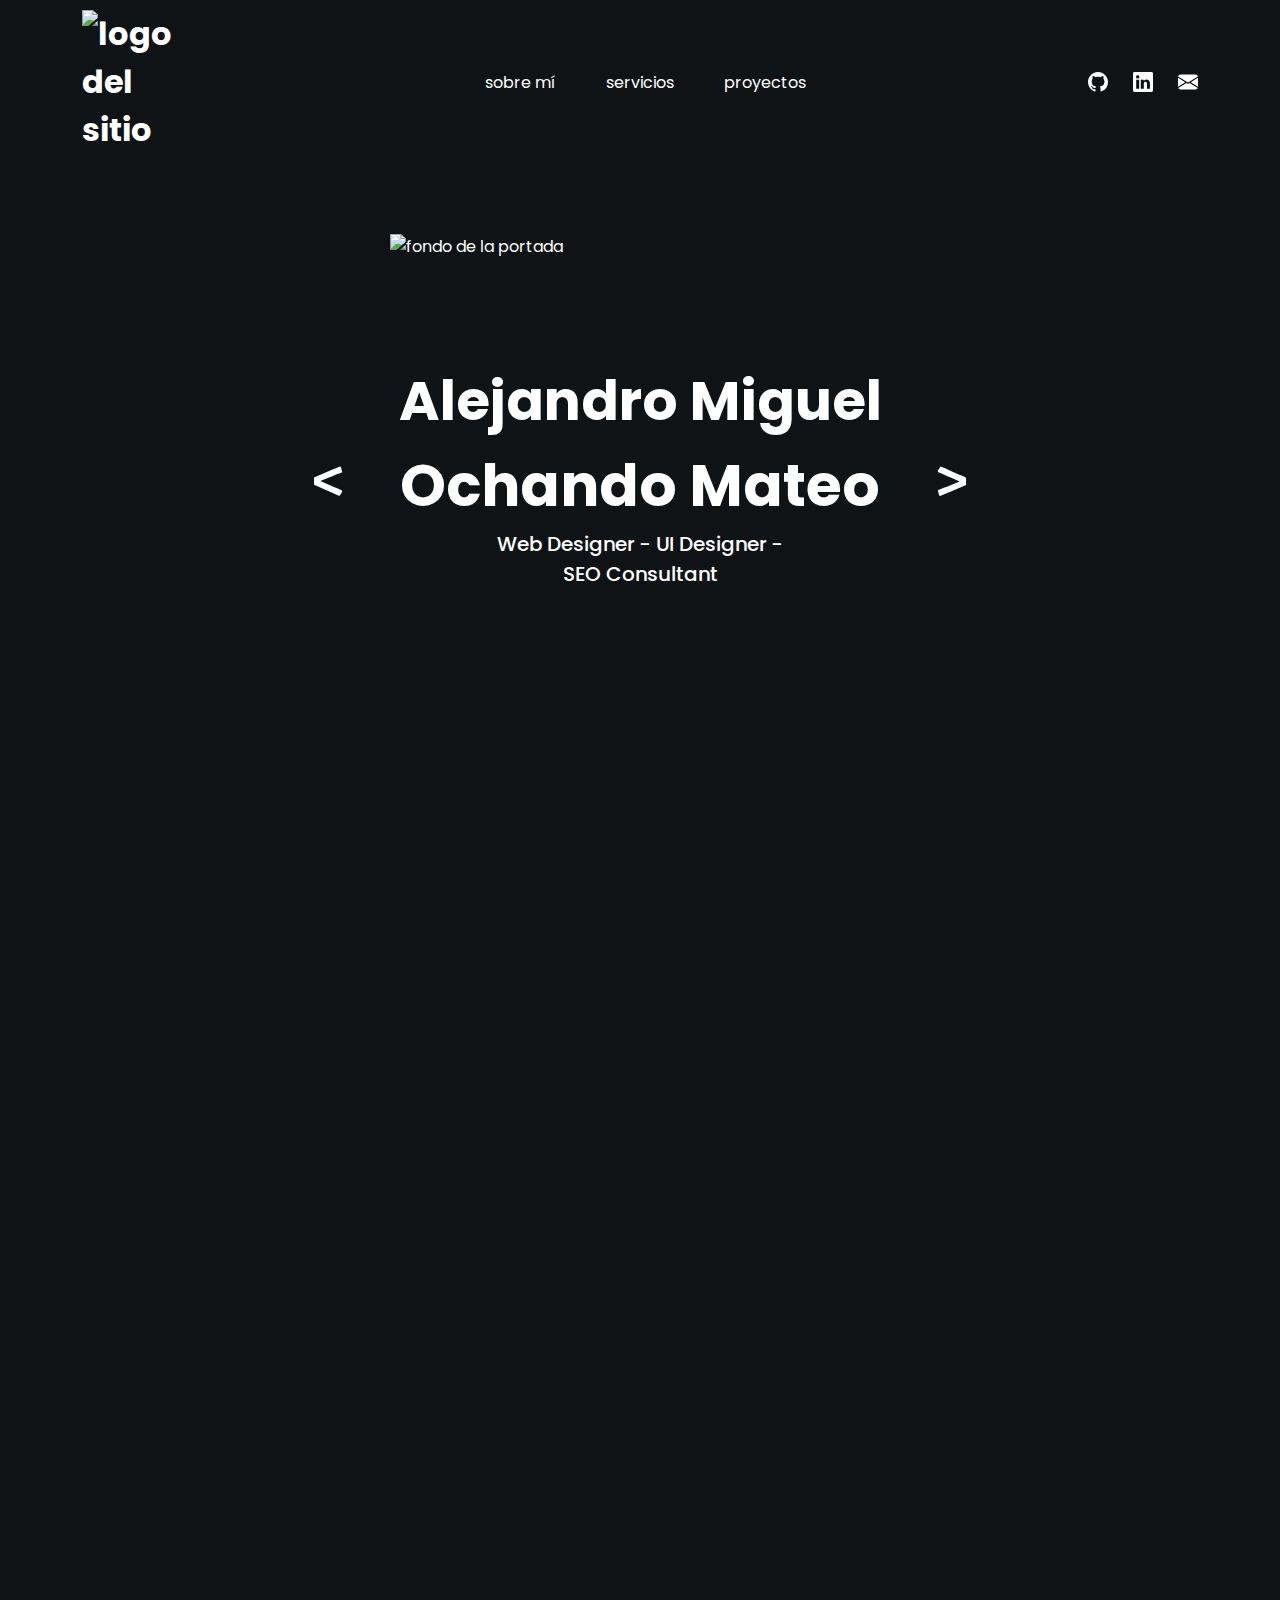
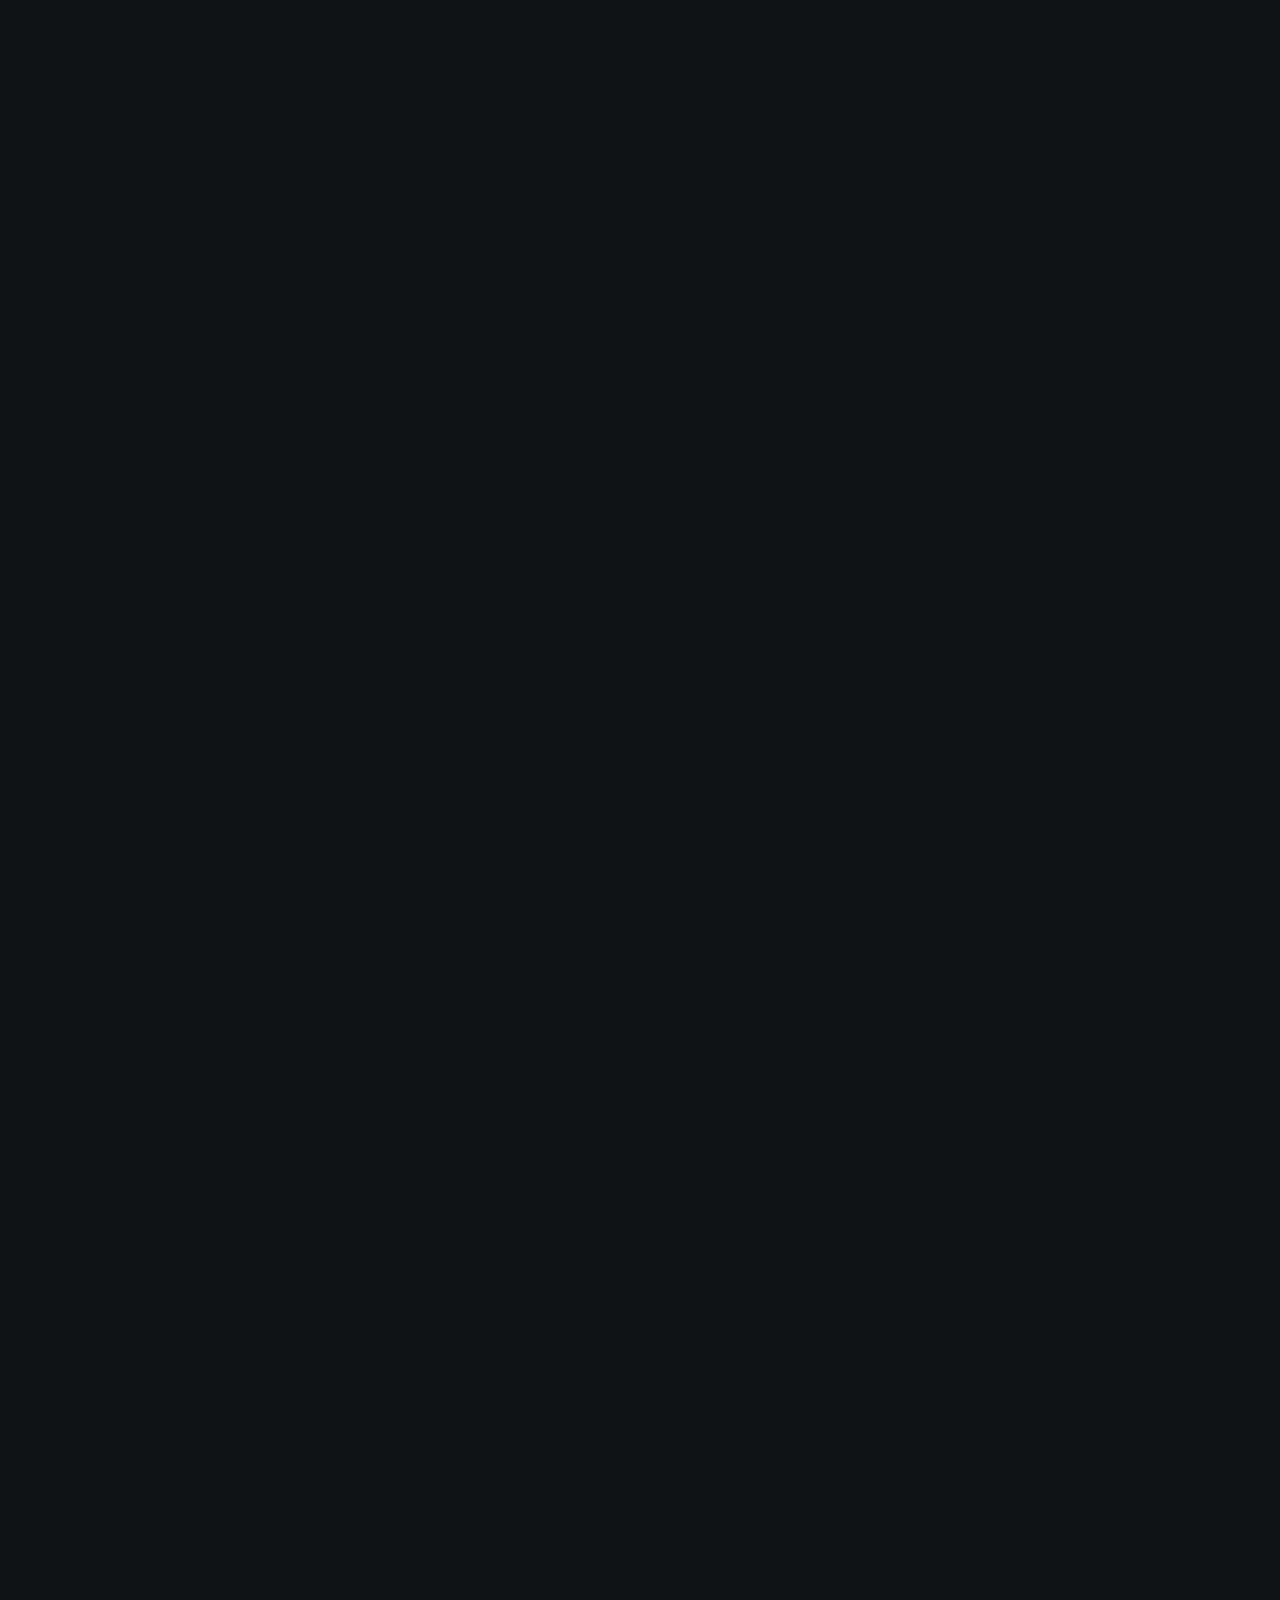
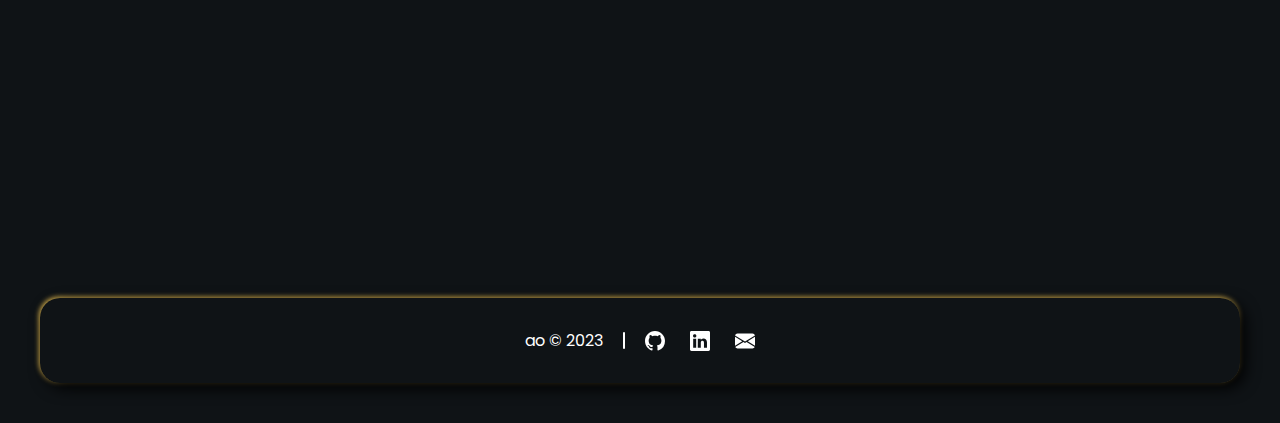
==== commit 00e70307: "Update index.html" ====
--- a/index.html
+++ b/index.html
@@ -326,7 +326,7 @@
                         </div>
                     </a>
 
-                    <a href="garden" class="Trabajos-link" title="Ir al proyecto de Growing Garden">
+                    <a href="growing-garden" class="Trabajos-link" title="Ir al proyecto de Growing Garden">
                         <div class="Trabajos-contenedor ux">
                             <div class="Trabajos-miniatura">
                                 <img src="assets/images/garden.webp" alt="miniatura de proyecto" class="Trabajos-img" loading="lazy">
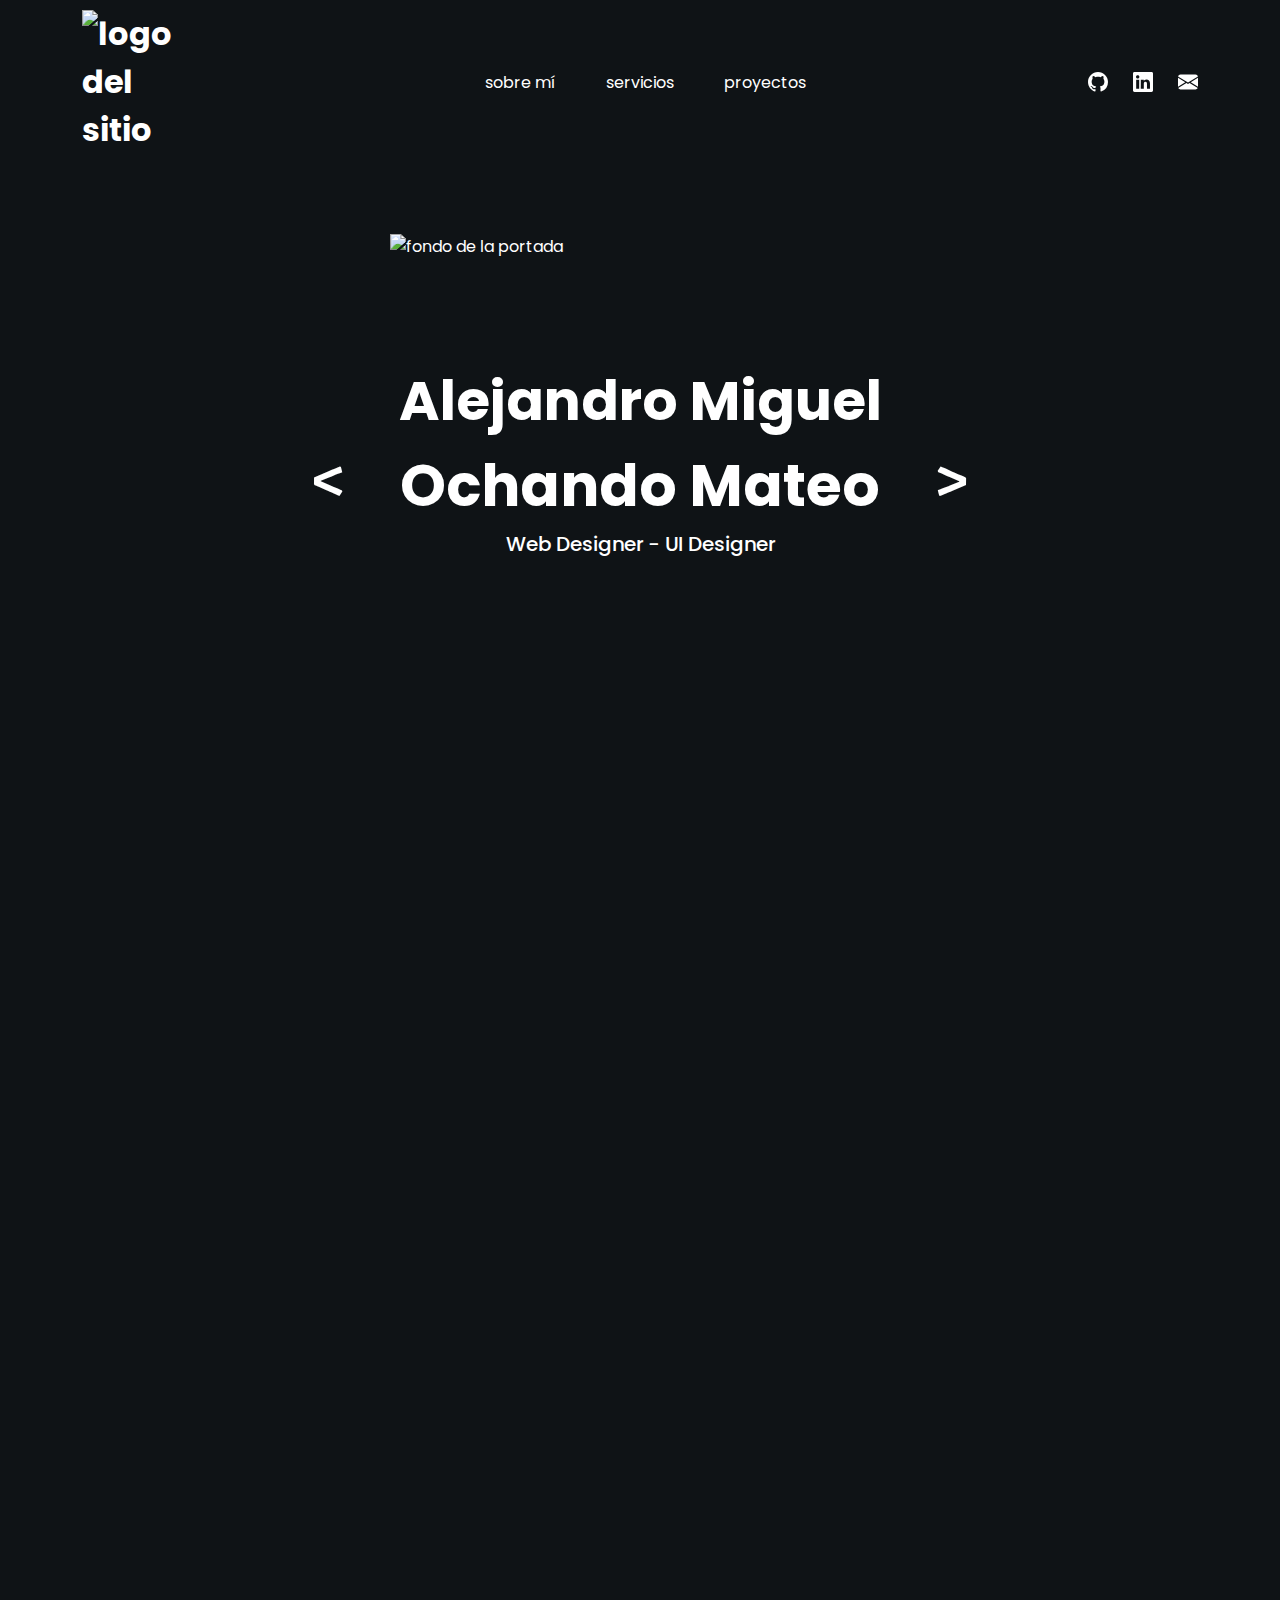
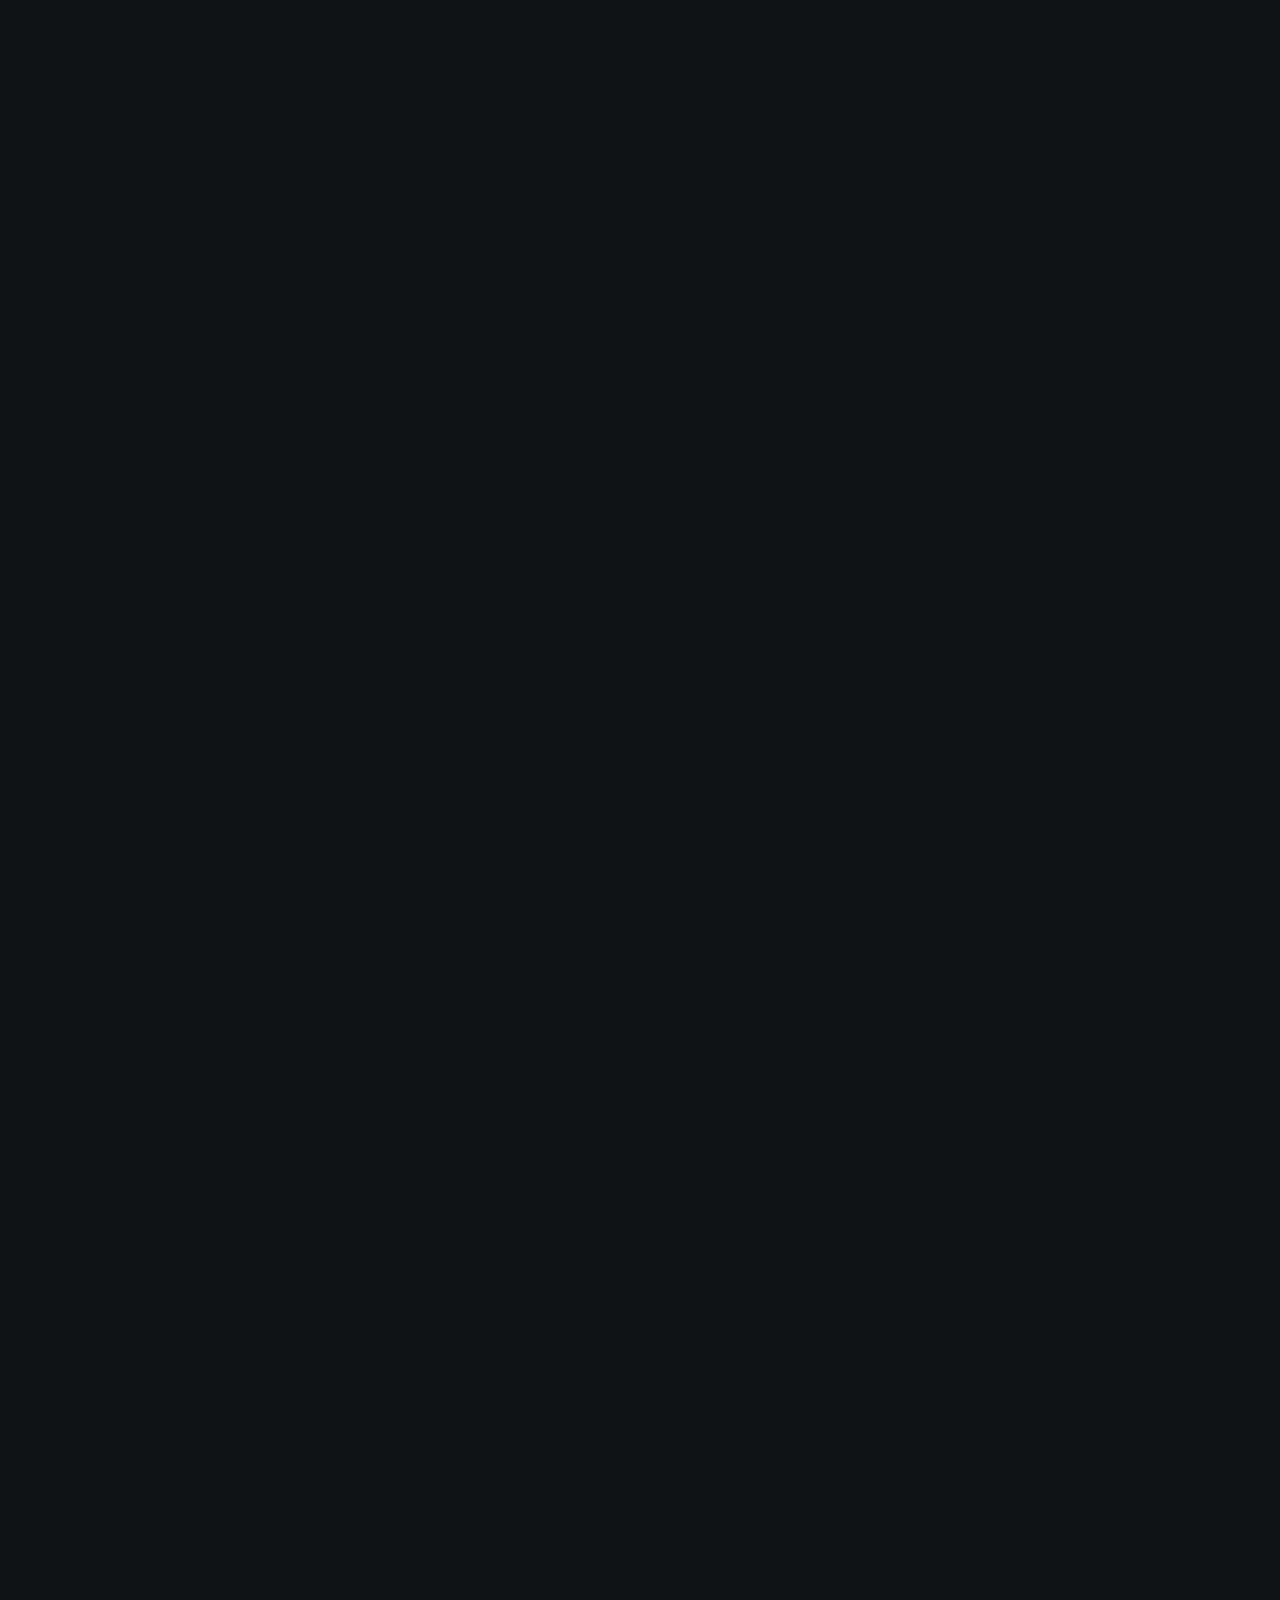
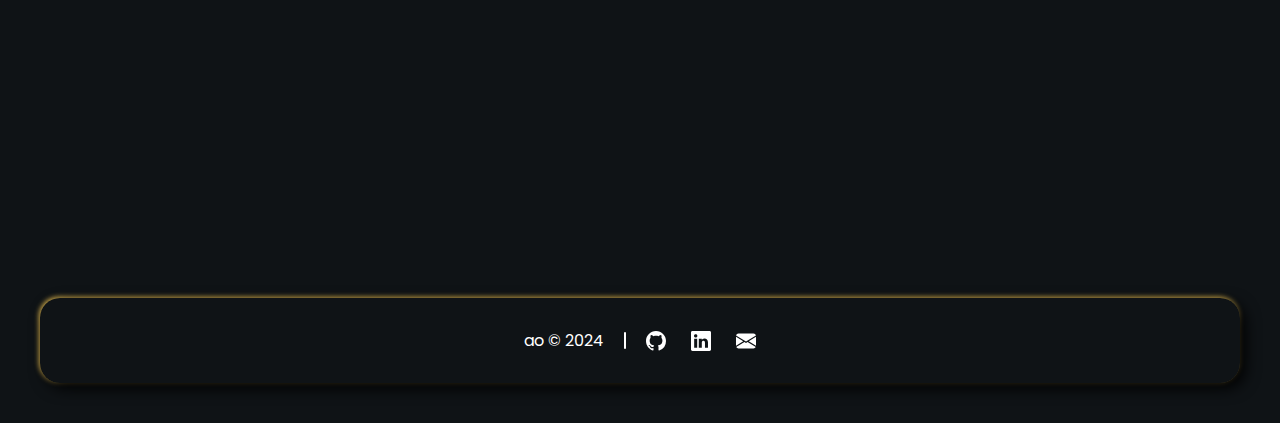
==== commit 20fc5b4f: "Update index.html" ====
--- a/index.html
+++ b/index.html
@@ -161,7 +161,7 @@
                 <div class="Portada-centro">
                     <h2 class="Portada-nombre">Alejandro Miguel</h2>
                     <h2 class="Portada-apellido">Ochando Mateo</h2>
-                    <h2 class="Portada-profesion">Web Designer - UI Designer - <br> SEO Consultant</h2>
+                    <h2 class="Portada-profesion">Web Designer - UI Designer</h2>
                 </div>
 
                 <div class="Portada-derecha"></div>
@@ -183,11 +183,11 @@
                     <div class="Me-description">
                         <p class="Me-p subtitulo">Hola! Mi nombre es Alejandro Ochando, pero me puedes llamar Ochando :)</p>
                             
-                        <p class="Me-p">Soy un joven entusiasta con muchas ganas de aprender, y de sobre todo adquirir experiencia. Me dedico al Diseño Web y al Marketing Digital, y, por tanto, puedo intervenir en cualquier etapa del proceso de creación, desde la entrevista con el cliente, hasta el maquetado final y posicionamiento del sitio web, pasando por el diseño UX/UI. <br><br>
-
-                        Diseño de bocetos y prototipos, desarrollo front del sitio web, posicionamiento SEO, publicidad en motores de búsqueda (SEM), o análisis de rendimiento web (WPO, analytics, etc.), son algunos de los servicios que pongo a disposición de mis clientes para ayudarles de la mejor manera posible. Al fin y al cabo, mi objetivo es trabajar en el sector para el que me he estado preparando.  <br><br>
-
-                        Finalmente, en cuanto a mi experiencia laboral, puedo decir que trabajé como becario dentro del departamento de marketing, en el Instituto de Innovación Legal (IIL), apoyando el desarrollo y mantenimiento web de la empresa, así como el posicionamiento web de los contenidos publicados. Por otro lado, y con la intención de seguir aprendiendo, y de poner en práctica todos los conocimientos adquiridos, monté un e-commerce en Shopify completamente desde cero. El proyecto ya finalizado, me ayudó sobre todo a conocer cómo se gestiona un caso real de marketing y comercio electrónico.</p>
+                        <p class="Me-p">Soy un joven entusiasta con muchas ganas de aprender y formarme, y de sobre todo ganar experiencia. Me dedico al Diseño Web y al Marketing Digital, y, por tanto, puedo intervenir en cualquier etapa del proceso de creación, desde la entrevista con el cliente, hasta el maquetado final y posicionamiento del sitio web, pasando por el diseño UX/UI. <br><br>
+
+                        Diseño de bocetos y prototipos, diseño del sitio web, posicionamiento SEO, publicidad en motores de búsqueda (SEM), o análisis de rendimiento web (WPO, analytics, etc.), son algunos de los servicios que pongo a disposición de mis clientes para ayudarles de la mejor manera posible. Al fin y al cabo, mi objetivo es trabajar en el sector para el que me he estado preparando. <br><br>
+
+                        Finalmente, en cuanto a mi experiencia laboral, puedo decir que trabajé dentro del departamento de marketing, en el Instituto de Innovación Legal (IIL), apoyando el desarrollo y mantenimiento web de la empresa, así como el posicionamiento web de los contenidos publicados. También, he estado trabajando en el equipo de marketing y comunicación de LABE Abogados, diseñando y actualizando la página web, y acometiendo diferentes estrategias digitales. Actualmente, estoy dentro del equipo de diseño web de Proximedia España, diseñado todo tipo de propuestas web para clientes.</p>
                     </div>
 
                     <div class="Me-photo">
@@ -359,6 +359,17 @@
                         </div>
                     </a>
 
+                    <a href="interactive-banner" class="Trabajos-link" title="Ir al proyecto del Banner Interactivo">
+                        <div class="Trabajos-contenedor design">
+                            <div class="Trabajos-miniatura">
+                                <img src="assets/images/banner.webp" alt="miniatura de proyecto" class="Trabajos-img" loading="lazy">
+                            </div>
+                            <div class="Trabajos-overlay">
+                                <span class="Trabajos-span">banner interactivo de marcas</span>
+                            </div>
+                        </div>
+                    </a>
+
                     <a href="tfg" class="Trabajos-link" title="Ir al TFG">
                         <div class="Trabajos-contenedor otros">
                             <div class="Trabajos-miniatura">
@@ -415,7 +426,7 @@
     <footer class="Footer">
 
         <div class="Footer-credits">
-            <p class="Footer-p">ao © 2023</p>
+            <p class="Footer-p">ao © 2024</p>
         </div>
 
         <div class="Footer-contacto">
